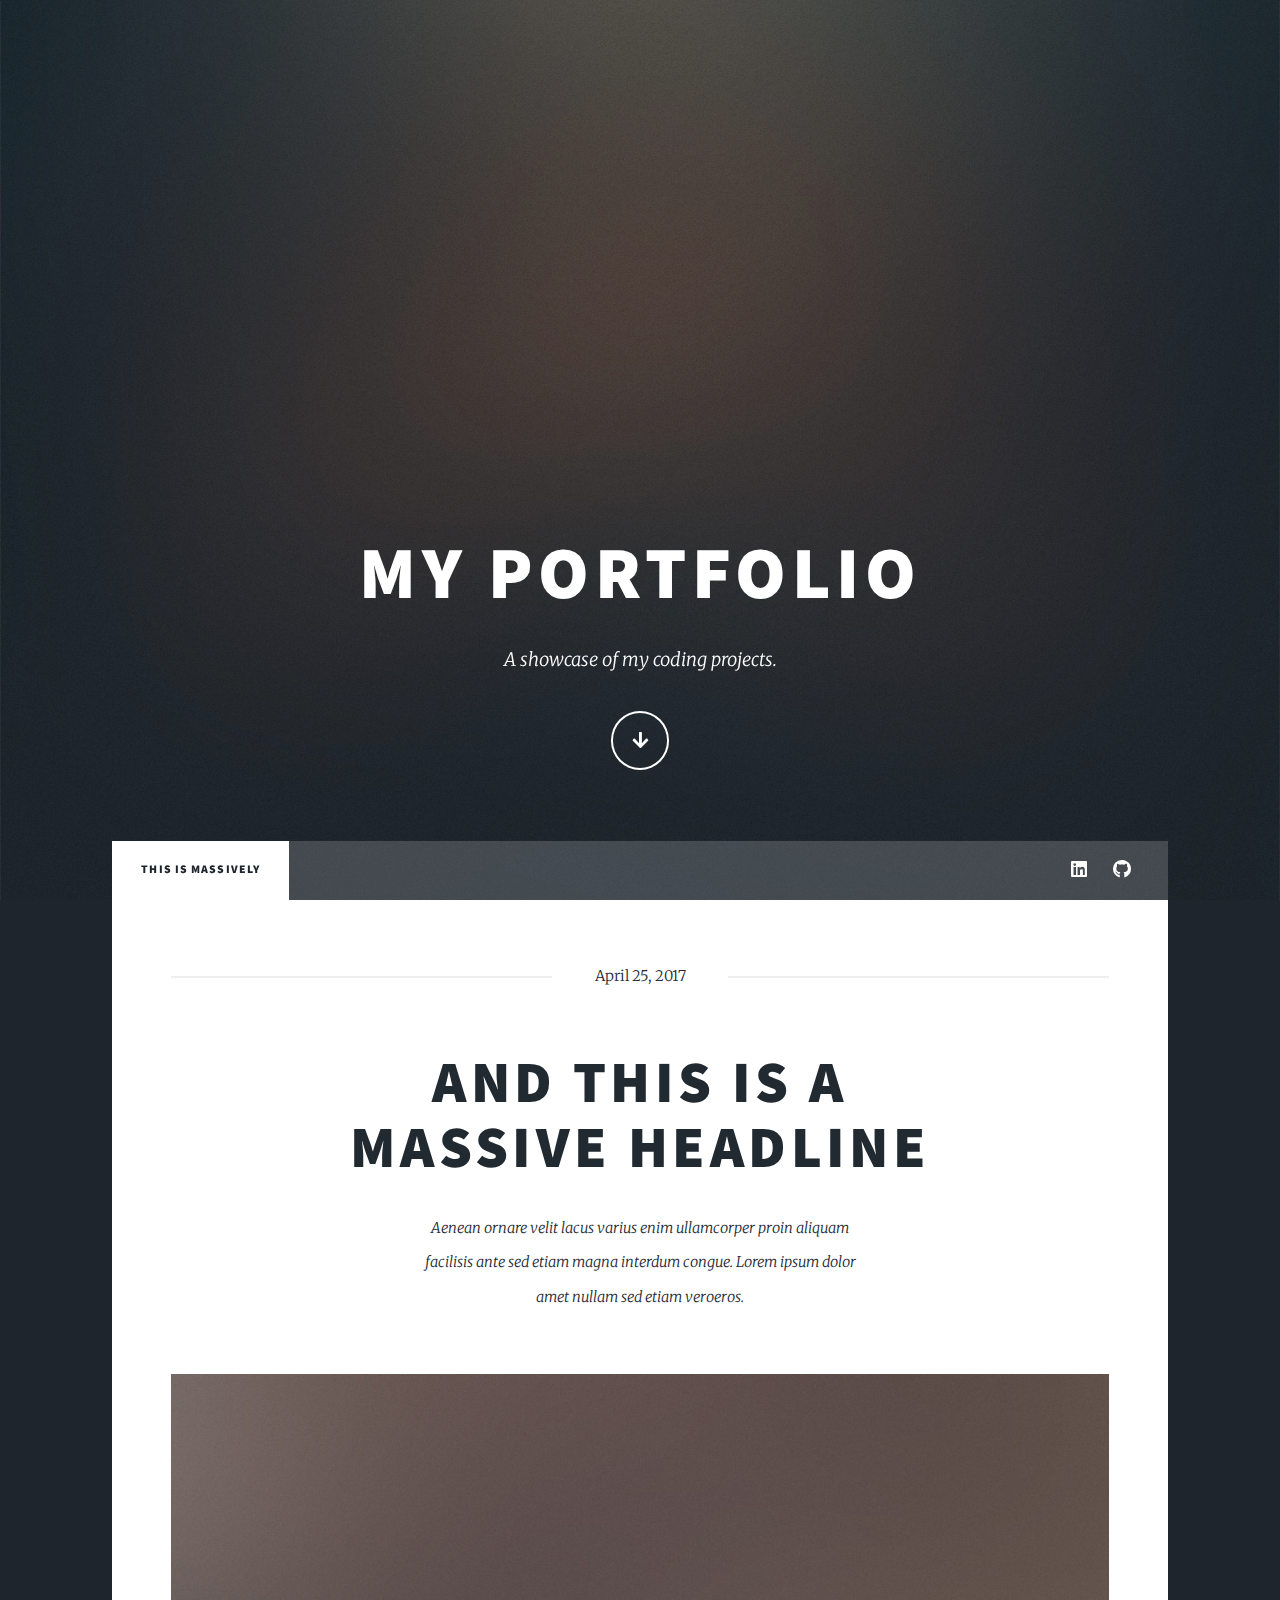
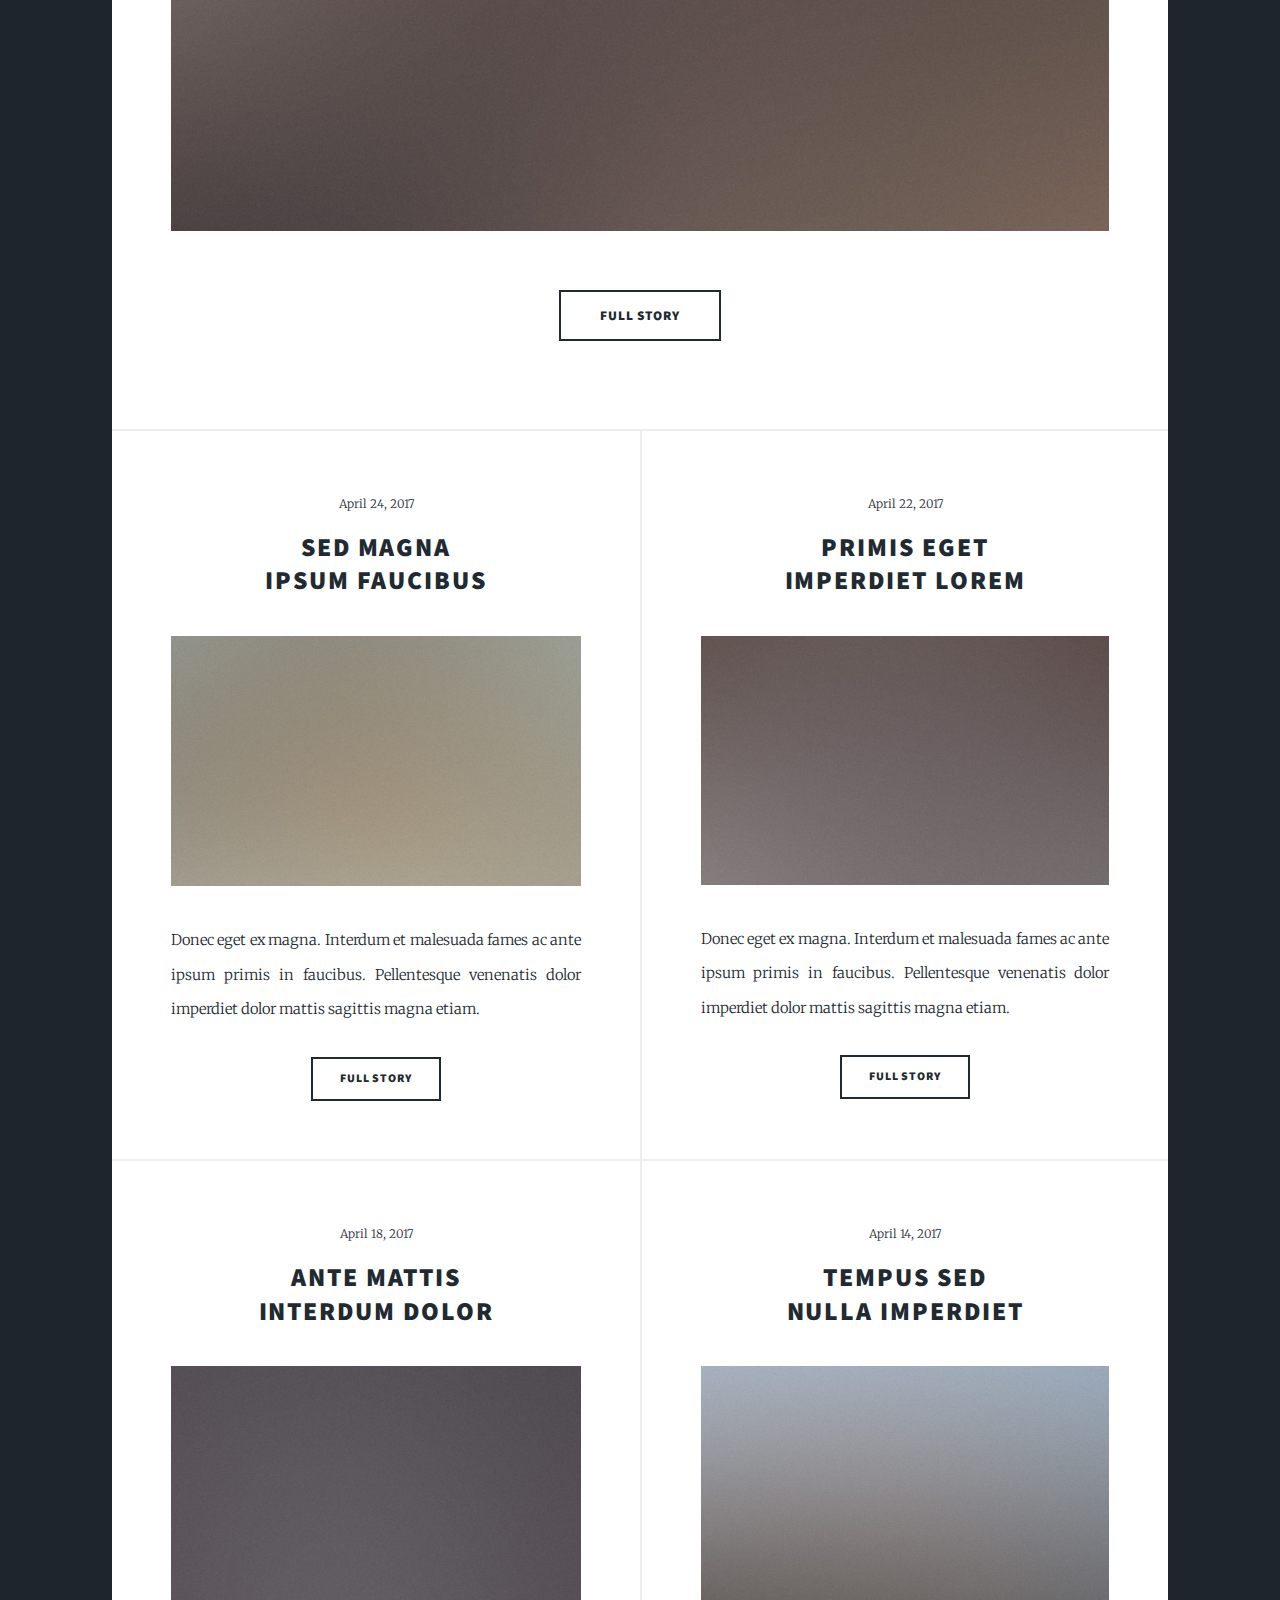
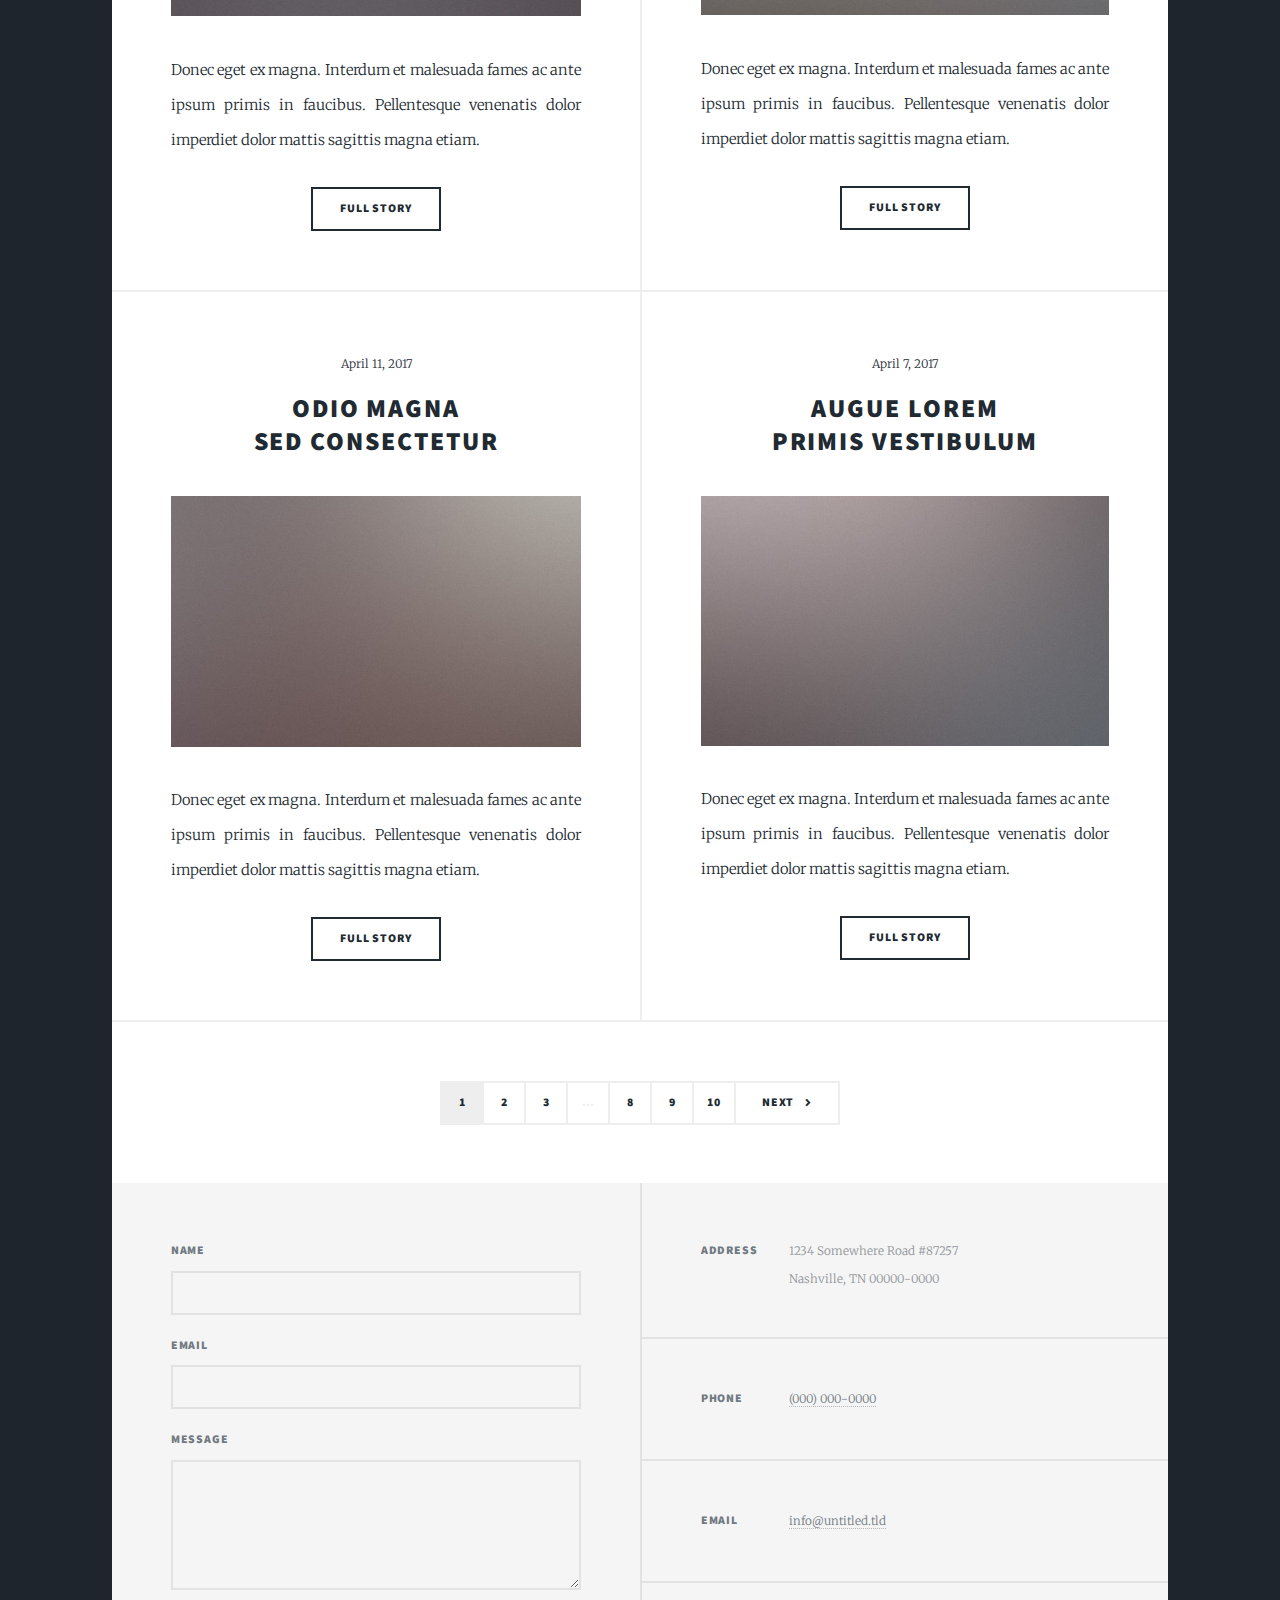
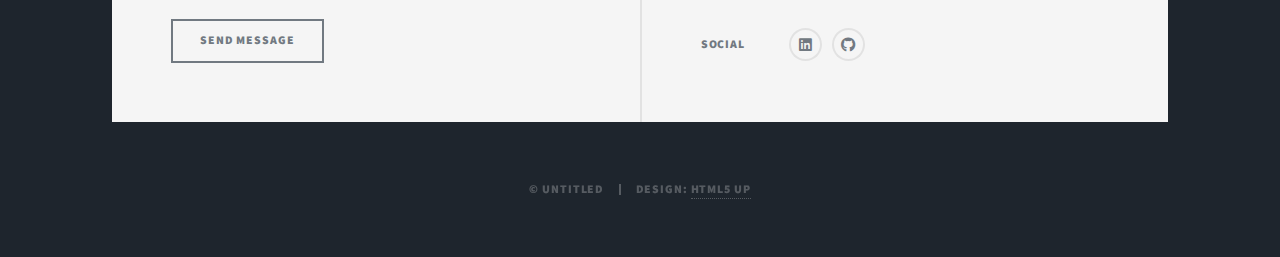
==== index.html @ 61db7cb5 "customizing the HTML to what I need it to be." ====
<!DOCTYPE HTML>
<!--
	Massively by HTML5 UP
	html5up.net | @ajlkn
	Free for personal and commercial use under the CCA 3.0 license (html5up.net/license)
-->
<html>
	<head>
		<title>Eiko Ujifusa's Coding Portfolio</title>
		<meta charset="utf-8" />
		<meta name="viewport" content="width=device-width, initial-scale=1, user-scalable=no" />
		<link rel="stylesheet" href="assets/css/main.css" />
		<noscript><link rel="stylesheet" href="assets/css/noscript.css" /></noscript>
	</head>
	<body class="is-preload">

		<!-- Wrapper -->
			<div id="wrapper" class="fade-in">

				<!-- Intro -->
					<div id="intro">
						<h1>My Portfolio</h1>
						<p>A showcase of my coding projects. <a href="https://html5up.net/license"></a></p>
						<ul class="actions">
							<li><a href="#header" class="button icon solid solo fa-arrow-down scrolly">Continue</a></li>
						</ul>
					</div>

				<!-- Header -->
					<header id="header">
						<a href="index.html" class="logo">Massively</a>
					</header>

				<!-- Nav -->
					<nav id="nav">
						<ul class="links">
							<li class="active"><a href="index.html">This is Massively</a></li>
						</ul>
						<ul class="icons">
							<li><a href="https://www.linkedin.com/in/eiko-ujifusa-3a0b86220/" class="icon brands fa-linkedin"><span class="label">LinkedIn</span></a></li>
							<li><a href="https://github.com/eikouji" class="icon brands fa-github"><span class="label">GitHub</span></a></li>
						</ul>
					</nav>

				<!-- Main -->
					<div id="main">

						<!-- Featured Post -->
							<article class="post featured">
								<header class="major">
									<span class="date">April 25, 2017</span>
									<h2><a href="#">And this is a<br />
									massive headline</a></h2>
									<p>Aenean ornare velit lacus varius enim ullamcorper proin aliquam<br />
									facilisis ante sed etiam magna interdum congue. Lorem ipsum dolor<br />
									amet nullam sed etiam veroeros.</p>
								</header>
								<a href="#" class="image main"><img src="images/pic01.jpg" alt="" /></a>
								<ul class="actions special">
									<li><a href="#" class="button large">Full Story</a></li>
								</ul>
							</article>

						<!-- Posts -->
							<section class="posts">
								<article>
									<header>
										<span class="date">April 24, 2017</span>
										<h2><a href="#">Sed magna<br />
										ipsum faucibus</a></h2>
									</header>
									<a href="#" class="image fit"><img src="images/pic02.jpg" alt="" /></a>
									<p>Donec eget ex magna. Interdum et malesuada fames ac ante ipsum primis in faucibus. Pellentesque venenatis dolor imperdiet dolor mattis sagittis magna etiam.</p>
									<ul class="actions special">
										<li><a href="#" class="button">Full Story</a></li>
									</ul>
								</article>
								<article>
									<header>
										<span class="date">April 22, 2017</span>
										<h2><a href="#">Primis eget<br />
										imperdiet lorem</a></h2>
									</header>
									<a href="#" class="image fit"><img src="images/pic03.jpg" alt="" /></a>
									<p>Donec eget ex magna. Interdum et malesuada fames ac ante ipsum primis in faucibus. Pellentesque venenatis dolor imperdiet dolor mattis sagittis magna etiam.</p>
									<ul class="actions special">
										<li><a href="#" class="button">Full Story</a></li>
									</ul>
								</article>
								<article>
									<header>
										<span class="date">April 18, 2017</span>
										<h2><a href="#">Ante mattis<br />
										interdum dolor</a></h2>
									</header>
									<a href="#" class="image fit"><img src="images/pic04.jpg" alt="" /></a>
									<p>Donec eget ex magna. Interdum et malesuada fames ac ante ipsum primis in faucibus. Pellentesque venenatis dolor imperdiet dolor mattis sagittis magna etiam.</p>
									<ul class="actions special">
										<li><a href="#" class="button">Full Story</a></li>
									</ul>
								</article>
								<article>
									<header>
										<span class="date">April 14, 2017</span>
										<h2><a href="#">Tempus sed<br />
										nulla imperdiet</a></h2>
									</header>
									<a href="#" class="image fit"><img src="images/pic05.jpg" alt="" /></a>
									<p>Donec eget ex magna. Interdum et malesuada fames ac ante ipsum primis in faucibus. Pellentesque venenatis dolor imperdiet dolor mattis sagittis magna etiam.</p>
									<ul class="actions special">
										<li><a href="#" class="button">Full Story</a></li>
									</ul>
								</article>
								<article>
									<header>
										<span class="date">April 11, 2017</span>
										<h2><a href="#">Odio magna<br />
										sed consectetur</a></h2>
									</header>
									<a href="#" class="image fit"><img src="images/pic06.jpg" alt="" /></a>
									<p>Donec eget ex magna. Interdum et malesuada fames ac ante ipsum primis in faucibus. Pellentesque venenatis dolor imperdiet dolor mattis sagittis magna etiam.</p>
									<ul class="actions special">
										<li><a href="#" class="button">Full Story</a></li>
									</ul>
								</article>
								<article>
									<header>
										<span class="date">April 7, 2017</span>
										<h2><a href="#">Augue lorem<br />
										primis vestibulum</a></h2>
									</header>
									<a href="#" class="image fit"><img src="images/pic07.jpg" alt="" /></a>
									<p>Donec eget ex magna. Interdum et malesuada fames ac ante ipsum primis in faucibus. Pellentesque venenatis dolor imperdiet dolor mattis sagittis magna etiam.</p>
									<ul class="actions special">
										<li><a href="#" class="button">Full Story</a></li>
									</ul>
								</article>
							</section>

						<!-- Footer -->
							<footer>
								<div class="pagination">
									<!--<a href="#" class="previous">Prev</a>-->
									<a href="#" class="page active">1</a>
									<a href="#" class="page">2</a>
									<a href="#" class="page">3</a>
									<span class="extra">&hellip;</span>
									<a href="#" class="page">8</a>
									<a href="#" class="page">9</a>
									<a href="#" class="page">10</a>
									<a href="#" class="next">Next</a>
								</div>
							</footer>

					</div>

				<!-- Footer -->
					<footer id="footer">
						<section>
							<form method="post" action="#">
								<div class="fields">
									<div class="field">
										<label for="name">Name</label>
										<input type="text" name="name" id="name" />
									</div>
									<div class="field">
										<label for="email">Email</label>
										<input type="text" name="email" id="email" />
									</div>
									<div class="field">
										<label for="message">Message</label>
										<textarea name="message" id="message" rows="3"></textarea>
									</div>
								</div>
								<ul class="actions">
									<li><input type="submit" value="Send Message" /></li>
								</ul>
							</form>
						</section>
						<section class="split contact">
							<section class="alt">
								<h3>Address</h3>
								<p>1234 Somewhere Road #87257<br />
								Nashville, TN 00000-0000</p>
							</section>
							<section>
								<h3>Phone</h3>
								<p><a href="#">(000) 000-0000</a></p>
							</section>
							<section>
								<h3>Email</h3>
								<p><a href="#">info@untitled.tld</a></p>
							</section>
							<section>
								<h3>Social</h3>
								<ul class="icons alt">
									<li><a href="https://www.linkedin.com/in/eiko-ujifusa-3a0b86220/" class="icon brands alt fa-linkedin"><span class="label">LinkedIn</span></a></li>
									<li><a href="https://github.com/eikouji" class="icon brands alt fa-github"><span class="label">GitHub</span></a></li>
								</ul>
							</section>
						</section>
					</footer>

				<!-- Copyright -->
					<div id="copyright">
						<ul><li>&copy; Untitled</li><li>Design: <a href="https://html5up.net">HTML5 UP</a></li></ul>
					</div>

			</div>

		<!-- Scripts -->
			<script src="./assets/js/jquery.min.js"></script>
			<script src="./assets/js/jquery.scrollex.min.js"></script>
			<script src="./assets/js/jquery.scrolly.min.js"></script>
			<script src="./assets/js/browser.min.js"></script>
			<script src="./assets/js/breakpoints.min.js"></script>
			<script src="./assets/js/util.js"></script>
			<script src="./assets/js/main.js"></script>

	</body>
</html>
---- assets/css/main.css ----
@import url(fontawesome-all.min.css);
@import url("https://fonts.googleapis.com/css?family=Merriweather:300,700,300italic,700italic|Source+Sans+Pro:900");

/*
	Massively by HTML5 UP
	html5up.net | @ajlkn
	Free for personal and commercial use under the CCA 3.0 license (html5up.net/license)
*/

html, body, div, span, applet, object,
iframe, h1, h2, h3, h4, h5, h6, p, blockquote,
pre, a, abbr, acronym, address, big, cite,
code, del, dfn, em, img, ins, kbd, q, s, samp,
small, strike, strong, sub, sup, tt, var, b,
u, i, center, dl, dt, dd, ol, ul, li, fieldset,
form, label, legend, table, caption, tbody,
tfoot, thead, tr, th, td, article, aside,
canvas, details, embed, figure, figcaption,
footer, header, hgroup, menu, nav, output, ruby,
section, summary, time, mark, audio, video {
	margin: 0;
	padding: 0;
	border: 0;
	font-size: 100%;
	font: inherit;
	vertical-align: baseline;}

article, aside, details, figcaption, figure,
footer, header, hgroup, menu, nav, section {
	display: block;}

body {
	line-height: 1;
}

ol, ul {
	list-style: none;
}

blockquote, q {
	quotes: none;
}

	blockquote:before, blockquote:after, q:before, q:after {
		content: '';
		content: none;
	}

table {
	border-collapse: collapse;
	border-spacing: 0;
}

body {
	-webkit-text-size-adjust: none;
}

mark {
	background-color: transparent;
	color: inherit;
}

input::-moz-focus-inner {
	border: 0;
	padding: 0;
}

input, select, textarea {
	-moz-appearance: none;
	-webkit-appearance: none;
	-ms-appearance: none;
	appearance: none;
}

/* Basic */

	@-ms-viewport {
		width: device-width;
	}

	body {
		-ms-overflow-style: scrollbar;
	}

	@media screen and (max-width: 480px) {

		html, body {
			min-width: 320px;
		}

	}

	html {
		box-sizing: border-box;
	}

	*, *:before, *:after {
		box-sizing: inherit;
	}

	body {
		background-color: #1e252d;
	}

		body.is-preload *, body.is-preload *:before, body.is-preload *:after {
			-moz-animation: none !important;
			-webkit-animation: none !important;
			-ms-animation: none !important;
			animation: none !important;
			-moz-transition: none !important;
			-webkit-transition: none !important;
			-ms-transition: none !important;
			transition: none !important;
		}

/* Type */

	html {
		font-size: 16pt;
	}

		@media screen and (max-width: 1680px) {

			html {
				font-size: 12pt;
			}

		}

		@media screen and (max-width: 1280px) {

			html {
				font-size: 11pt;
			}

		}

		@media screen and (max-width: 360px) {

			html {
				font-size: 10pt;
			}

		}

	body {
		color: #212931;
	}

	body, input, select, textarea {
		font-family: "Merriweather", Georgia, serif;
		font-weight: 300;
		font-size: 1rem;
		line-height: 2.375;
	}

	a {
		-moz-transition: color 0.2s ease-in-out, background-color 0.2s ease-in-out, border-color 0.2s ease-in-out, box-shadow 0.2s ease-in-out;
		-webkit-transition: color 0.2s ease-in-out, background-color 0.2s ease-in-out, border-color 0.2s ease-in-out, box-shadow 0.2s ease-in-out;
		-ms-transition: color 0.2s ease-in-out, background-color 0.2s ease-in-out, border-color 0.2s ease-in-out, box-shadow 0.2s ease-in-out;
		transition: color 0.2s ease-in-out, background-color 0.2s ease-in-out, border-color 0.2s ease-in-out, box-shadow 0.2s ease-in-out;
		border-bottom: dotted 1px;
		text-decoration: none;
	}

		a:hover {
			border-bottom-color: transparent;
		}

	strong, b {
		font-weight: 600;
	}

	em, i {
		font-style: italic;
	}

	p {
		text-align: justify;
		margin: 0 0 2rem 0;
	}

	h1, h2, h3, h4, h5, h6 {
		font-family: "Source Sans Pro", Helvetica, sans-serif;
		font-weight: 900;
		line-height: 1.5;
		letter-spacing: 0.075em;
		text-transform: uppercase;
		margin: 0 0 1rem 0;
	}

		h1 a, h2 a, h3 a, h4 a, h5 a, h6 a {
			border-bottom: 0;
			color: inherit;
			text-decoration: none;
		}

	h1 {
		font-size: 4rem;
		line-height: 1.1;
		margin: 0 0 2rem 0;
	}

	h2 {
		font-size: 1.75rem;
		line-height: 1.3;
		margin: 0 0 1.5rem 0;
	}

	h3 {
		font-size: 1.25rem;
		margin: 0 0 1.5rem 0;
	}

	h4 {
		font-size: 1rem;
	}

	h5 {
		font-size: 0.9rem;
	}

	h6 {
		font-size: 0.8rem;
	}

	sub {
		font-size: 0.8rem;
		position: relative;
		top: 0.5rem;
	}

	sup {
		font-size: 0.8rem;
		position: relative;
		top: -0.5rem;
	}

	blockquote {
		border-left: solid 4px;
		font-style: italic;
		margin: 0 0 2rem 0;
		padding: 0.5rem 0 0.5rem 2rem;
	}

	code {
		border: solid 2px;
		font-family: "Courier New", monospace;
		font-size: 0.9rem;
		margin: 0 0.25rem;
		padding: 0.25rem 0.65rem;
	}

	pre {
		-webkit-overflow-scrolling: touch;
		font-family: "Courier New", monospace;
		font-size: 0.9rem;
		margin: 0 0 2rem 0;
	}

		pre code {
			display: block;
			line-height: 1.75;
			padding: 1rem 1.5rem;
			overflow-x: auto;
		}

	hr {
		border: 0;
		border-bottom: solid 2px;
		margin: 3rem 0;
	}

		hr.major {
			margin: 5rem 0;
		}

	.align-left {
		text-align: left;
	}

	.align-center {
		text-align: center;
	}

	.align-right {
		text-align: right;
	}

	input, select, textarea {
		color: #212931;
	}

	a {
		color: #212931;
		border-bottom-color: rgba(33, 41, 49, 0.5);
	}

		a:hover {
			border-bottom-color: transparent;
			color: #18bfef !important;
		}

	strong, b {
		color: #212931;
	}

	h1, h2, h3, h4, h5, h6 {
		color: #212931;
	}

	blockquote {
		border-left-color: #eeeeee;
	}

	code {
		background: rgba(220, 220, 220, 0.25);
		border-color: #eeeeee;
	}

	hr {
		border-bottom-color: #eeeeee;
	}

/* Row */

	.row {
		display: flex;
		flex-wrap: wrap;
		box-sizing: border-box;
		align-items: stretch;
	}

		.row > * {
			box-sizing: border-box;
		}

		.row.gtr-uniform > * > :last-child {
			margin-bottom: 0;
		}

		.row.aln-left {
			justify-content: flex-start;
		}

		.row.aln-center {
			justify-content: center;
		}

		.row.aln-right {
			justify-content: flex-end;
		}

		.row.aln-top {
			align-items: flex-start;
		}

		.row.aln-middle {
			align-items: center;
		}

		.row.aln-bottom {
			align-items: flex-end;
		}

		.row > .imp {
			order: -1;
		}

		.row > .col-1 {
			width: 8.33333%;
		}

		.row > .off-1 {
			margin-left: 8.33333%;
		}

		.row > .col-2 {
			width: 16.66667%;
		}

		.row > .off-2 {
			margin-left: 16.66667%;
		}

		.row > .col-3 {
			width: 25%;
		}

		.row > .off-3 {
			margin-left: 25%;
		}

		.row > .col-4 {
			width: 33.33333%;
		}

		.row > .off-4 {
			margin-left: 33.33333%;
		}

		.row > .col-5 {
			width: 41.66667%;
		}

		.row > .off-5 {
			margin-left: 41.66667%;
		}

		.row > .col-6 {
			width: 50%;
		}

		.row > .off-6 {
			margin-left: 50%;
		}

		.row > .col-7 {
			width: 58.33333%;
		}

		.row > .off-7 {
			margin-left: 58.33333%;
		}

		.row > .col-8 {
			width: 66.66667%;
		}

		.row > .off-8 {
			margin-left: 66.66667%;
		}

		.row > .col-9 {
			width: 75%;
		}

		.row > .off-9 {
			margin-left: 75%;
		}

		.row > .col-10 {
			width: 83.33333%;
		}

		.row > .off-10 {
			margin-left: 83.33333%;
		}

		.row > .col-11 {
			width: 91.66667%;
		}

		.row > .off-11 {
			margin-left: 91.66667%;
		}

		.row > .col-12 {
			width: 100%;
		}

		.row > .off-12 {
			margin-left: 100%;
		}

		.row.gtr-0 {
			margin-top: 0;
			margin-left: 0rem;
		}

			.row.gtr-0 > * {
				padding: 0 0 0 0rem;
			}

			.row.gtr-0.gtr-uniform {
				margin-top: 0rem;
			}

				.row.gtr-0.gtr-uniform > * {
					padding-top: 0rem;
				}

		.row.gtr-25 {
			margin-top: 0;
			margin-left: -0.375rem;
		}

			.row.gtr-25 > * {
				padding: 0 0 0 0.375rem;
			}

			.row.gtr-25.gtr-uniform {
				margin-top: -0.375rem;
			}

				.row.gtr-25.gtr-uniform > * {
					padding-top: 0.375rem;
				}

		.row.gtr-50 {
			margin-top: 0;
			margin-left: -0.75rem;
		}

			.row.gtr-50 > * {
				padding: 0 0 0 0.75rem;
			}

			.row.gtr-50.gtr-uniform {
				margin-top: -0.75rem;
			}

				.row.gtr-50.gtr-uniform > * {
					padding-top: 0.75rem;
				}

		.row {
			margin-top: 0;
			margin-left: -1.5rem;
		}

			.row > * {
				padding: 0 0 0 1.5rem;
			}

			.row.gtr-uniform {
				margin-top: -1.5rem;
			}

				.row.gtr-uniform > * {
					padding-top: 1.5rem;
				}

		.row.gtr-150 {
			margin-top: 0;
			margin-left: -2.25rem;
		}

			.row.gtr-150 > * {
				padding: 0 0 0 2.25rem;
			}

			.row.gtr-150.gtr-uniform {
				margin-top: -2.25rem;
			}

				.row.gtr-150.gtr-uniform > * {
					padding-top: 2.25rem;
				}

		.row.gtr-200 {
			margin-top: 0;
			margin-left: -3rem;
		}

			.row.gtr-200 > * {
				padding: 0 0 0 3rem;
			}

			.row.gtr-200.gtr-uniform {
				margin-top: -3rem;
			}

				.row.gtr-200.gtr-uniform > * {
					padding-top: 3rem;
				}

		@media screen and (max-width: 1680px) {

			.row {
				display: flex;
				flex-wrap: wrap;
				box-sizing: border-box;
				align-items: stretch;
			}

				.row > * {
					box-sizing: border-box;
				}

				.row.gtr-uniform > * > :last-child {
					margin-bottom: 0;
				}

				.row.aln-left {
					justify-content: flex-start;
				}

				.row.aln-center {
					justify-content: center;
				}

				.row.aln-right {
					justify-content: flex-end;
				}

				.row.aln-top {
					align-items: flex-start;
				}

				.row.aln-middle {
					align-items: center;
				}

				.row.aln-bottom {
					align-items: flex-end;
				}

				.row > .imp-xlarge {
					order: -1;
				}

				.row > .col-1-xlarge {
					width: 8.33333%;
				}

				.row > .off-1-xlarge {
					margin-left: 8.33333%;
				}

				.row > .col-2-xlarge {
					width: 16.66667%;
				}

				.row > .off-2-xlarge {
					margin-left: 16.66667%;
				}

				.row > .col-3-xlarge {
					width: 25%;
				}

				.row > .off-3-xlarge {
					margin-left: 25%;
				}

				.row > .col-4-xlarge {
					width: 33.33333%;
				}

				.row > .off-4-xlarge {
					margin-left: 33.33333%;
				}

				.row > .col-5-xlarge {
					width: 41.66667%;
				}

				.row > .off-5-xlarge {
					margin-left: 41.66667%;
				}

				.row > .col-6-xlarge {
					width: 50%;
				}

				.row > .off-6-xlarge {
					margin-left: 50%;
				}

				.row > .col-7-xlarge {
					width: 58.33333%;
				}

				.row > .off-7-xlarge {
					margin-left: 58.33333%;
				}

				.row > .col-8-xlarge {
					width: 66.66667%;
				}

				.row > .off-8-xlarge {
					margin-left: 66.66667%;
				}

				.row > .col-9-xlarge {
					width: 75%;
				}

				.row > .off-9-xlarge {
					margin-left: 75%;
				}

				.row > .col-10-xlarge {
					width: 83.33333%;
				}

				.row > .off-10-xlarge {
					margin-left: 83.33333%;
				}

				.row > .col-11-xlarge {
					width: 91.66667%;
				}

				.row > .off-11-xlarge {
					margin-left: 91.66667%;
				}

				.row > .col-12-xlarge {
					width: 100%;
				}

				.row > .off-12-xlarge {
					margin-left: 100%;
				}

				.row.gtr-0 {
					margin-top: 0;
					margin-left: 0rem;
				}

					.row.gtr-0 > * {
						padding: 0 0 0 0rem;
					}

					.row.gtr-0.gtr-uniform {
						margin-top: 0rem;
					}

						.row.gtr-0.gtr-uniform > * {
							padding-top: 0rem;
						}

				.row.gtr-25 {
					margin-top: 0;
					margin-left: -0.375rem;
				}

					.row.gtr-25 > * {
						padding: 0 0 0 0.375rem;
					}

					.row.gtr-25.gtr-uniform {
						margin-top: -0.375rem;
					}

						.row.gtr-25.gtr-uniform > * {
							padding-top: 0.375rem;
						}

				.row.gtr-50 {
					margin-top: 0;
					margin-left: -0.75rem;
				}

					.row.gtr-50 > * {
						padding: 0 0 0 0.75rem;
					}

					.row.gtr-50.gtr-uniform {
						margin-top: -0.75rem;
					}

						.row.gtr-50.gtr-uniform > * {
							padding-top: 0.75rem;
						}

				.row {
					margin-top: 0;
					margin-left: -1.5rem;
				}

					.row > * {
						padding: 0 0 0 1.5rem;
					}

					.row.gtr-uniform {
						margin-top: -1.5rem;
					}

						.row.gtr-uniform > * {
							padding-top: 1.5rem;
						}

				.row.gtr-150 {
					margin-top: 0;
					margin-left: -2.25rem;
				}

					.row.gtr-150 > * {
						padding: 0 0 0 2.25rem;
					}

					.row.gtr-150.gtr-uniform {
						margin-top: -2.25rem;
					}

						.row.gtr-150.gtr-uniform > * {
							padding-top: 2.25rem;
						}

				.row.gtr-200 {
					margin-top: 0;
					margin-left: -3rem;
				}

					.row.gtr-200 > * {
						padding: 0 0 0 3rem;
					}

					.row.gtr-200.gtr-uniform {
						margin-top: -3rem;
					}

						.row.gtr-200.gtr-uniform > * {
							padding-top: 3rem;
						}

		}

		@media screen and (max-width: 1280px) {

			.row {
				display: flex;
				flex-wrap: wrap;
				box-sizing: border-box;
				align-items: stretch;
			}

				.row > * {
					box-sizing: border-box;
				}

				.row.gtr-uniform > * > :last-child {
					margin-bottom: 0;
				}

				.row.aln-left {
					justify-content: flex-start;
				}

				.row.aln-center {
					justify-content: center;
				}

				.row.aln-right {
					justify-content: flex-end;
				}

				.row.aln-top {
					align-items: flex-start;
				}

				.row.aln-middle {
					align-items: center;
				}

				.row.aln-bottom {
					align-items: flex-end;
				}

				.row > .imp-large {
					order: -1;
				}

				.row > .col-1-large {
					width: 8.33333%;
				}

				.row > .off-1-large {
					margin-left: 8.33333%;
				}

				.row > .col-2-large {
					width: 16.66667%;
				}

				.row > .off-2-large {
					margin-left: 16.66667%;
				}

				.row > .col-3-large {
					width: 25%;
				}

				.row > .off-3-large {
					margin-left: 25%;
				}

				.row > .col-4-large {
					width: 33.33333%;
				}

				.row > .off-4-large {
					margin-left: 33.33333%;
				}

				.row > .col-5-large {
					width: 41.66667%;
				}

				.row > .off-5-large {
					margin-left: 41.66667%;
				}

				.row > .col-6-large {
					width: 50%;
				}

				.row > .off-6-large {
					margin-left: 50%;
				}

				.row > .col-7-large {
					width: 58.33333%;
				}

				.row > .off-7-large {
					margin-left: 58.33333%;
				}

				.row > .col-8-large {
					width: 66.66667%;
				}

				.row > .off-8-large {
					margin-left: 66.66667%;
				}

				.row > .col-9-large {
					width: 75%;
				}

				.row > .off-9-large {
					margin-left: 75%;
				}

				.row > .col-10-large {
					width: 83.33333%;
				}

				.row > .off-10-large {
					margin-left: 83.33333%;
				}

				.row > .col-11-large {
					width: 91.66667%;
				}

				.row > .off-11-large {
					margin-left: 91.66667%;
				}

				.row > .col-12-large {
					width: 100%;
				}

				.row > .off-12-large {
					margin-left: 100%;
				}

				.row.gtr-0 {
					margin-top: 0;
					margin-left: 0rem;
				}

					.row.gtr-0 > * {
						padding: 0 0 0 0rem;
					}

					.row.gtr-0.gtr-uniform {
						margin-top: 0rem;
					}

						.row.gtr-0.gtr-uniform > * {
							padding-top: 0rem;
						}

				.row.gtr-25 {
					margin-top: 0;
					margin-left: -0.375rem;
				}

					.row.gtr-25 > * {
						padding: 0 0 0 0.375rem;
					}

					.row.gtr-25.gtr-uniform {
						margin-top: -0.375rem;
					}

						.row.gtr-25.gtr-uniform > * {
							padding-top: 0.375rem;
						}

				.row.gtr-50 {
					margin-top: 0;
					margin-left: -0.75rem;
				}

					.row.gtr-50 > * {
						padding: 0 0 0 0.75rem;
					}

					.row.gtr-50.gtr-uniform {
						margin-top: -0.75rem;
					}

						.row.gtr-50.gtr-uniform > * {
							padding-top: 0.75rem;
						}

				.row {
					margin-top: 0;
					margin-left: -1.5rem;
				}

					.row > * {
						padding: 0 0 0 1.5rem;
					}

					.row.gtr-uniform {
						margin-top: -1.5rem;
					}

						.row.gtr-uniform > * {
							padding-top: 1.5rem;
						}

				.row.gtr-150 {
					margin-top: 0;
					margin-left: -2.25rem;
				}

					.row.gtr-150 > * {
						padding: 0 0 0 2.25rem;
					}

					.row.gtr-150.gtr-uniform {
						margin-top: -2.25rem;
					}

						.row.gtr-150.gtr-uniform > * {
							padding-top: 2.25rem;
						}

				.row.gtr-200 {
					margin-top: 0;
					margin-left: -3rem;
				}

					.row.gtr-200 > * {
						padding: 0 0 0 3rem;
					}

					.row.gtr-200.gtr-uniform {
						margin-top: -3rem;
					}

						.row.gtr-200.gtr-uniform > * {
							padding-top: 3rem;
						}

		}

		@media screen and (max-width: 980px) {

			.row {
				display: flex;
				flex-wrap: wrap;
				box-sizing: border-box;
				align-items: stretch;
			}

				.row > * {
					box-sizing: border-box;
				}

				.row.gtr-uniform > * > :last-child {
					margin-bottom: 0;
				}

				.row.aln-left {
					justify-content: flex-start;
				}

				.row.aln-center {
					justify-content: center;
				}

				.row.aln-right {
					justify-content: flex-end;
				}

				.row.aln-top {
					align-items: flex-start;
				}

				.row.aln-middle {
					align-items: center;
				}

				.row.aln-bottom {
					align-items: flex-end;
				}

				.row > .imp-medium {
					order: -1;
				}

				.row > .col-1-medium {
					width: 8.33333%;
				}

				.row > .off-1-medium {
					margin-left: 8.33333%;
				}

				.row > .col-2-medium {
					width: 16.66667%;
				}

				.row > .off-2-medium {
					margin-left: 16.66667%;
				}

				.row > .col-3-medium {
					width: 25%;
				}

				.row > .off-3-medium {
					margin-left: 25%;
				}

				.row > .col-4-medium {
					width: 33.33333%;
				}

				.row > .off-4-medium {
					margin-left: 33.33333%;
				}

				.row > .col-5-medium {
					width: 41.66667%;
				}

				.row > .off-5-medium {
					margin-left: 41.66667%;
				}

				.row > .col-6-medium {
					width: 50%;
				}

				.row > .off-6-medium {
					margin-left: 50%;
				}

				.row > .col-7-medium {
					width: 58.33333%;
				}

				.row > .off-7-medium {
					margin-left: 58.33333%;
				}

				.row > .col-8-medium {
					width: 66.66667%;
				}

				.row > .off-8-medium {
					margin-left: 66.66667%;
				}

				.row > .col-9-medium {
					width: 75%;
				}

				.row > .off-9-medium {
					margin-left: 75%;
				}

				.row > .col-10-medium {
					width: 83.33333%;
				}

				.row > .off-10-medium {
					margin-left: 83.33333%;
				}

				.row > .col-11-medium {
					width: 91.66667%;
				}

				.row > .off-11-medium {
					margin-left: 91.66667%;
				}

				.row > .col-12-medium {
					width: 100%;
				}

				.row > .off-12-medium {
					margin-left: 100%;
				}

				.row.gtr-0 {
					margin-top: 0;
					margin-left: 0rem;
				}

					.row.gtr-0 > * {
						padding: 0 0 0 0rem;
					}

					.row.gtr-0.gtr-uniform {
						margin-top: 0rem;
					}

						.row.gtr-0.gtr-uniform > * {
							padding-top: 0rem;
						}

				.row.gtr-25 {
					margin-top: 0;
					margin-left: -0.375rem;
				}

					.row.gtr-25 > * {
						padding: 0 0 0 0.375rem;
					}

					.row.gtr-25.gtr-uniform {
						margin-top: -0.375rem;
					}

						.row.gtr-25.gtr-uniform > * {
							padding-top: 0.375rem;
						}

				.row.gtr-50 {
					margin-top: 0;
					margin-left: -0.75rem;
				}

					.row.gtr-50 > * {
						padding: 0 0 0 0.75rem;
					}

					.row.gtr-50.gtr-uniform {
						margin-top: -0.75rem;
					}

						.row.gtr-50.gtr-uniform > * {
							padding-top: 0.75rem;
						}

				.row {
					margin-top: 0;
					margin-left: -1.5rem;
				}

					.row > * {
						padding: 0 0 0 1.5rem;
					}

					.row.gtr-uniform {
						margin-top: -1.5rem;
					}

						.row.gtr-uniform > * {
							padding-top: 1.5rem;
						}

				.row.gtr-150 {
					margin-top: 0;
					margin-left: -2.25rem;
				}

					.row.gtr-150 > * {
						padding: 0 0 0 2.25rem;
					}

					.row.gtr-150.gtr-uniform {
						margin-top: -2.25rem;
					}

						.row.gtr-150.gtr-uniform > * {
							padding-top: 2.25rem;
						}

				.row.gtr-200 {
					margin-top: 0;
					margin-left: -3rem;
				}

					.row.gtr-200 > * {
						padding: 0 0 0 3rem;
					}

					.row.gtr-200.gtr-uniform {
						margin-top: -3rem;
					}

						.row.gtr-200.gtr-uniform > * {
							padding-top: 3rem;
						}

		}

		@media screen and (max-width: 736px) {

			.row {
				display: flex;
				flex-wrap: wrap;
				box-sizing: border-box;
				align-items: stretch;
			}

				.row > * {
					box-sizing: border-box;
				}

				.row.gtr-uniform > * > :last-child {
					margin-bottom: 0;
				}

				.row.aln-left {
					justify-content: flex-start;
				}

				.row.aln-center {
					justify-content: center;
				}

				.row.aln-right {
					justify-content: flex-end;
				}

				.row.aln-top {
					align-items: flex-start;
				}

				.row.aln-middle {
					align-items: center;
				}

				.row.aln-bottom {
					align-items: flex-end;
				}

				.row > .imp-small {
					order: -1;
				}

				.row > .col-1-small {
					width: 8.33333%;
				}

				.row > .off-1-small {
					margin-left: 8.33333%;
				}

				.row > .col-2-small {
					width: 16.66667%;
				}

				.row > .off-2-small {
					margin-left: 16.66667%;
				}

				.row > .col-3-small {
					width: 25%;
				}

				.row > .off-3-small {
					margin-left: 25%;
				}

				.row > .col-4-small {
					width: 33.33333%;
				}

				.row > .off-4-small {
					margin-left: 33.33333%;
				}

				.row > .col-5-small {
					width: 41.66667%;
				}

				.row > .off-5-small {
					margin-left: 41.66667%;
				}

				.row > .col-6-small {
					width: 50%;
				}

				.row > .off-6-small {
					margin-left: 50%;
				}

				.row > .col-7-small {
					width: 58.33333%;
				}

				.row > .off-7-small {
					margin-left: 58.33333%;
				}

				.row > .col-8-small {
					width: 66.66667%;
				}

				.row > .off-8-small {
					margin-left: 66.66667%;
				}

				.row > .col-9-small {
					width: 75%;
				}

				.row > .off-9-small {
					margin-left: 75%;
				}

				.row > .col-10-small {
					width: 83.33333%;
				}

				.row > .off-10-small {
					margin-left: 83.33333%;
				}

				.row > .col-11-small {
					width: 91.66667%;
				}

				.row > .off-11-small {
					margin-left: 91.66667%;
				}

				.row > .col-12-small {
					width: 100%;
				}

				.row > .off-12-small {
					margin-left: 100%;
				}

				.row.gtr-0 {
					margin-top: 0;
					margin-left: 0rem;
				}

					.row.gtr-0 > * {
						padding: 0 0 0 0rem;
					}

					.row.gtr-0.gtr-uniform {
						margin-top: 0rem;
					}

						.row.gtr-0.gtr-uniform > * {
							padding-top: 0rem;
						}

				.row.gtr-25 {
					margin-top: 0;
					margin-left: -0.375rem;
				}

					.row.gtr-25 > * {
						padding: 0 0 0 0.375rem;
					}

					.row.gtr-25.gtr-uniform {
						margin-top: -0.375rem;
					}

						.row.gtr-25.gtr-uniform > * {
							padding-top: 0.375rem;
						}

				.row.gtr-50 {
					margin-top: 0;
					margin-left: -0.75rem;
				}

					.row.gtr-50 > * {
						padding: 0 0 0 0.75rem;
					}

					.row.gtr-50.gtr-uniform {
						margin-top: -0.75rem;
					}

						.row.gtr-50.gtr-uniform > * {
							padding-top: 0.75rem;
						}

				.row {
					margin-top: 0;
					margin-left: -1.5rem;
				}

					.row > * {
						padding: 0 0 0 1.5rem;
					}

					.row.gtr-uniform {
						margin-top: -1.5rem;
					}

						.row.gtr-uniform > * {
							padding-top: 1.5rem;
						}

				.row.gtr-150 {
					margin-top: 0;
					margin-left: -2.25rem;
				}

					.row.gtr-150 > * {
						padding: 0 0 0 2.25rem;
					}

					.row.gtr-150.gtr-uniform {
						margin-top: -2.25rem;
					}

						.row.gtr-150.gtr-uniform > * {
							padding-top: 2.25rem;
						}

				.row.gtr-200 {
					margin-top: 0;
					margin-left: -3rem;
				}

					.row.gtr-200 > * {
						padding: 0 0 0 3rem;
					}

					.row.gtr-200.gtr-uniform {
						margin-top: -3rem;
					}

						.row.gtr-200.gtr-uniform > * {
							padding-top: 3rem;
						}

		}

		@media screen and (max-width: 480px) {

			.row {
				display: flex;
				flex-wrap: wrap;
				box-sizing: border-box;
				align-items: stretch;
			}

				.row > * {
					box-sizing: border-box;
				}

				.row.gtr-uniform > * > :last-child {
					margin-bottom: 0;
				}

				.row.aln-left {
					justify-content: flex-start;
				}

				.row.aln-center {
					justify-content: center;
				}

				.row.aln-right {
					justify-content: flex-end;
				}

				.row.aln-top {
					align-items: flex-start;
				}

				.row.aln-middle {
					align-items: center;
				}

				.row.aln-bottom {
					align-items: flex-end;
				}

				.row > .imp-xsmall {
					order: -1;
				}

				.row > .col-1-xsmall {
					width: 8.33333%;
				}

				.row > .off-1-xsmall {
					margin-left: 8.33333%;
				}

				.row > .col-2-xsmall {
					width: 16.66667%;
				}

				.row > .off-2-xsmall {
					margin-left: 16.66667%;
				}

				.row > .col-3-xsmall {
					width: 25%;
				}

				.row > .off-3-xsmall {
					margin-left: 25%;
				}

				.row > .col-4-xsmall {
					width: 33.33333%;
				}

				.row > .off-4-xsmall {
					margin-left: 33.33333%;
				}

				.row > .col-5-xsmall {
					width: 41.66667%;
				}

				.row > .off-5-xsmall {
					margin-left: 41.66667%;
				}

				.row > .col-6-xsmall {
					width: 50%;
				}

				.row > .off-6-xsmall {
					margin-left: 50%;
				}

				.row > .col-7-xsmall {
					width: 58.33333%;
				}

				.row > .off-7-xsmall {
					margin-left: 58.33333%;
				}

				.row > .col-8-xsmall {
					width: 66.66667%;
				}

				.row > .off-8-xsmall {
					margin-left: 66.66667%;
				}

				.row > .col-9-xsmall {
					width: 75%;
				}

				.row > .off-9-xsmall {
					margin-left: 75%;
				}

				.row > .col-10-xsmall {
					width: 83.33333%;
				}

				.row > .off-10-xsmall {
					margin-left: 83.33333%;
				}

				.row > .col-11-xsmall {
					width: 91.66667%;
				}

				.row > .off-11-xsmall {
					margin-left: 91.66667%;
				}

				.row > .col-12-xsmall {
					width: 100%;
				}

				.row > .off-12-xsmall {
					margin-left: 100%;
				}

				.row.gtr-0 {
					margin-top: 0;
					margin-left: 0rem;
				}

					.row.gtr-0 > * {
						padding: 0 0 0 0rem;
					}

					.row.gtr-0.gtr-uniform {
						margin-top: 0rem;
					}

						.row.gtr-0.gtr-uniform > * {
							padding-top: 0rem;
						}

				.row.gtr-25 {
					margin-top: 0;
					margin-left: -0.375rem;
				}

					.row.gtr-25 > * {
						padding: 0 0 0 0.375rem;
					}

					.row.gtr-25.gtr-uniform {
						margin-top: -0.375rem;
					}

						.row.gtr-25.gtr-uniform > * {
							padding-top: 0.375rem;
						}

				.row.gtr-50 {
					margin-top: 0;
					margin-left: -0.75rem;
				}

					.row.gtr-50 > * {
						padding: 0 0 0 0.75rem;
					}

					.row.gtr-50.gtr-uniform {
						margin-top: -0.75rem;
					}

						.row.gtr-50.gtr-uniform > * {
							padding-top: 0.75rem;
						}

				.row {
					margin-top: 0;
					margin-left: -1.5rem;
				}

					.row > * {
						padding: 0 0 0 1.5rem;
					}

					.row.gtr-uniform {
						margin-top: -1.5rem;
					}

						.row.gtr-uniform > * {
							padding-top: 1.5rem;
						}

				.row.gtr-150 {
					margin-top: 0;
					margin-left: -2.25rem;
				}

					.row.gtr-150 > * {
						padding: 0 0 0 2.25rem;
					}

					.row.gtr-150.gtr-uniform {
						margin-top: -2.25rem;
					}

						.row.gtr-150.gtr-uniform > * {
							padding-top: 2.25rem;
						}

				.row.gtr-200 {
					margin-top: 0;
					margin-left: -3rem;
				}

					.row.gtr-200 > * {
						padding: 0 0 0 3rem;
					}

					.row.gtr-200.gtr-uniform {
						margin-top: -3rem;
					}

						.row.gtr-200.gtr-uniform > * {
							padding-top: 3rem;
						}

		}

		@media screen and (max-width: 360px) {

			.row {
				display: flex;
				flex-wrap: wrap;
				box-sizing: border-box;
				align-items: stretch;
			}

				.row > * {
					box-sizing: border-box;
				}

				.row.gtr-uniform > * > :last-child {
					margin-bottom: 0;
				}

				.row.aln-left {
					justify-content: flex-start;
				}

				.row.aln-center {
					justify-content: center;
				}

				.row.aln-right {
					justify-content: flex-end;
				}

				.row.aln-top {
					align-items: flex-start;
				}

				.row.aln-middle {
					align-items: center;
				}

				.row.aln-bottom {
					align-items: flex-end;
				}

				.row > .imp-xxsmall {
					order: -1;
				}

				.row > .col-1-xxsmall {
					width: 8.33333%;
				}

				.row > .off-1-xxsmall {
					margin-left: 8.33333%;
				}

				.row > .col-2-xxsmall {
					width: 16.66667%;
				}

				.row > .off-2-xxsmall {
					margin-left: 16.66667%;
				}

				.row > .col-3-xxsmall {
					width: 25%;
				}

				.row > .off-3-xxsmall {
					margin-left: 25%;
				}

				.row > .col-4-xxsmall {
					width: 33.33333%;
				}

				.row > .off-4-xxsmall {
					margin-left: 33.33333%;
				}

				.row > .col-5-xxsmall {
					width: 41.66667%;
				}

				.row > .off-5-xxsmall {
					margin-left: 41.66667%;
				}

				.row > .col-6-xxsmall {
					width: 50%;
				}

				.row > .off-6-xxsmall {
					margin-left: 50%;
				}

				.row > .col-7-xxsmall {
					width: 58.33333%;
				}

				.row > .off-7-xxsmall {
					margin-left: 58.33333%;
				}

				.row > .col-8-xxsmall {
					width: 66.66667%;
				}

				.row > .off-8-xxsmall {
					margin-left: 66.66667%;
				}

				.row > .col-9-xxsmall {
					width: 75%;
				}

				.row > .off-9-xxsmall {
					margin-left: 75%;
				}

				.row > .col-10-xxsmall {
					width: 83.33333%;
				}

				.row > .off-10-xxsmall {
					margin-left: 83.33333%;
				}

				.row > .col-11-xxsmall {
					width: 91.66667%;
				}

				.row > .off-11-xxsmall {
					margin-left: 91.66667%;
				}

				.row > .col-12-xxsmall {
					width: 100%;
				}

				.row > .off-12-xxsmall {
					margin-left: 100%;
				}

				.row.gtr-0 {
					margin-top: 0;
					margin-left: 0rem;
				}

					.row.gtr-0 > * {
						padding: 0 0 0 0rem;
					}

					.row.gtr-0.gtr-uniform {
						margin-top: 0rem;
					}

						.row.gtr-0.gtr-uniform > * {
							padding-top: 0rem;
						}

				.row.gtr-25 {
					margin-top: 0;
					margin-left: -0.375rem;
				}

					.row.gtr-25 > * {
						padding: 0 0 0 0.375rem;
					}

					.row.gtr-25.gtr-uniform {
						margin-top: -0.375rem;
					}

						.row.gtr-25.gtr-uniform > * {
							padding-top: 0.375rem;
						}

				.row.gtr-50 {
					margin-top: 0;
					margin-left: -0.75rem;
				}

					.row.gtr-50 > * {
						padding: 0 0 0 0.75rem;
					}

					.row.gtr-50.gtr-uniform {
						margin-top: -0.75rem;
					}

						.row.gtr-50.gtr-uniform > * {
							padding-top: 0.75rem;
						}

				.row {
					margin-top: 0;
					margin-left: -1.5rem;
				}

					.row > * {
						padding: 0 0 0 1.5rem;
					}

					.row.gtr-uniform {
						margin-top: -1.5rem;
					}

						.row.gtr-uniform > * {
							padding-top: 1.5rem;
						}

				.row.gtr-150 {
					margin-top: 0;
					margin-left: -2.25rem;
				}

					.row.gtr-150 > * {
						padding: 0 0 0 2.25rem;
					}

					.row.gtr-150.gtr-uniform {
						margin-top: -2.25rem;
					}

						.row.gtr-150.gtr-uniform > * {
							padding-top: 2.25rem;
						}

				.row.gtr-200 {
					margin-top: 0;
					margin-left: -3rem;
				}

					.row.gtr-200 > * {
						padding: 0 0 0 3rem;
					}

					.row.gtr-200.gtr-uniform {
						margin-top: -3rem;
					}

						.row.gtr-200.gtr-uniform > * {
							padding-top: 3rem;
						}

		}

/* Box */

	.box {
		border: solid 2px;
		margin-bottom: 2rem;
		padding: 1.5rem;
	}

		.box > :last-child,
		.box > :last-child > :last-child,
		.box > :last-child > :last-child > :last-child {
			margin-bottom: 0;
		}

		.box.alt {
			border: 0;
			border-radius: 0;
			padding: 0;
		}

	.box {
		border-color: #eeeeee;
	}

/* Button */

	input[type="submit"],
	input[type="reset"],
	input[type="button"],
	button,
	.button {
		-moz-appearance: none;
		-webkit-appearance: none;
		-ms-appearance: none;
		appearance: none;
		-moz-transition: background-color 0.2s ease-in-out, box-shadow 0.2s ease-in-out, color 0.2s ease-in-out;
		-webkit-transition: background-color 0.2s ease-in-out, box-shadow 0.2s ease-in-out, color 0.2s ease-in-out;
		-ms-transition: background-color 0.2s ease-in-out, box-shadow 0.2s ease-in-out, color 0.2s ease-in-out;
		transition: background-color 0.2s ease-in-out, box-shadow 0.2s ease-in-out, color 0.2s ease-in-out;
		border: 0;
		border-radius: 0;
		cursor: pointer;
		display: inline-block;
		font-family: "Source Sans Pro", Helvetica, sans-serif;
		font-size: 0.8rem;
		font-weight: 900;
		letter-spacing: 0.075em;
		height: 3rem;
		line-height: 3rem;
		padding: 0 2rem;
		text-align: center;
		text-decoration: none;
		text-transform: uppercase;
		white-space: nowrap;
	}

		input[type="submit"].icon:before,
		input[type="reset"].icon:before,
		input[type="button"].icon:before,
		button.icon:before,
		.button.icon:before {
			margin-right: 0.5rem;
		}

		input[type="submit"].icon.solo,
		input[type="reset"].icon.solo,
		input[type="button"].icon.solo,
		button.icon.solo,
		.button.icon.solo {
			position: relative;
			width: 4rem;
			height: 4rem;
			line-height: 4rem;
			border-radius: 4rem;
			text-indent: 4rem;
			overflow: hidden;
			padding: 0;
			white-space: nowrap;
		}

			input[type="submit"].icon.solo:before,
			input[type="reset"].icon.solo:before,
			input[type="button"].icon.solo:before,
			button.icon.solo:before,
			.button.icon.solo:before {
				position: absolute;
				display: block;
				top: 0;
				left: 0;
				width: inherit;
				height: inherit;
				line-height: inherit;
				font-size: 1.25rem;
				margin-right: 0;
				text-align: center;
				text-indent: 0;
			}

		input[type="submit"].fit,
		input[type="reset"].fit,
		input[type="button"].fit,
		button.fit,
		.button.fit {
			width: 100%;
		}

		input[type="submit"].small,
		input[type="reset"].small,
		input[type="button"].small,
		button.small,
		.button.small {
			font-size: 0.7rem;
			height: 2.5rem;
			line-height: 2.5rem;
			padding: 0 1.5rem;
		}

		input[type="submit"].large,
		input[type="reset"].large,
		input[type="button"].large,
		button.large,
		.button.large {
			font-size: 0.9rem;
			height: 3.5rem;
			line-height: 3.5rem;
			padding: 0 2.75rem;
		}

		@media screen and (max-width: 980px) {

			input[type="submit"],
			input[type="reset"],
			input[type="button"],
			button,
			.button {
				font-size: 0.9rem;
				height: 3.25rem;
				line-height: 3.25rem;
			}

				input[type="submit"].large,
				input[type="reset"].large,
				input[type="button"].large,
				button.large,
				.button.large {
					font-size: 1rem;
					height: 3.75rem;
					line-height: 3.75rem;
				}

		}

		input[type="submit"].disabled, input[type="submit"]:disabled,
		input[type="reset"].disabled,
		input[type="reset"]:disabled,
		input[type="button"].disabled,
		input[type="button"]:disabled,
		button.disabled,
		button:disabled,
		.button.disabled,
		.button:disabled {
			pointer-events: none;
			opacity: 0.25;
		}

	input[type="submit"],
	input[type="reset"],
	input[type="button"],
	button,
	.button {
		background-color: transparent;
		box-shadow: inset 0 0 0 2px #212931;
		color: #212931 !important;
	}

		input[type="submit"]:hover,
		input[type="reset"]:hover,
		input[type="button"]:hover,
		button:hover,
		.button:hover {
			box-shadow: inset 0 0 0 2px #18bfef;
			color: #18bfef !important;
		}

		input[type="submit"].primary,
		input[type="reset"].primary,
		input[type="button"].primary,
		button.primary,
		.button.primary {
			background-color: #212931;
			box-shadow: none;
			color: #ffffff !important;
		}

			input[type="submit"].primary:hover,
			input[type="reset"].primary:hover,
			input[type="button"].primary:hover,
			button.primary:hover,
			.button.primary:hover {
				background-color: #18bfef;
			}

/* Form */

	form {
		margin: 0 0 2rem 0;
	}

		form > :last-child {
			margin-bottom: 0;
		}

		form > .fields {
			display: -moz-flex;
			display: -webkit-flex;
			display: -ms-flex;
			display: flex;
			-moz-flex-wrap: wrap;
			-webkit-flex-wrap: wrap;
			-ms-flex-wrap: wrap;
			flex-wrap: wrap;
			width: calc(100% + 3rem);
			margin: -1.5rem 0 2rem -1.5rem;
		}

			form > .fields > .field {
				-moz-flex-grow: 0;
				-webkit-flex-grow: 0;
				-ms-flex-grow: 0;
				flex-grow: 0;
				-moz-flex-shrink: 0;
				-webkit-flex-shrink: 0;
				-ms-flex-shrink: 0;
				flex-shrink: 0;
				padding: 1.5rem 0 0 1.5rem;
				width: calc(100% - 1.5rem);
			}

				form > .fields > .field.half {
					width: calc(50% - 0.75rem);
				}

				form > .fields > .field.third {
					width: calc(100%/3 - 0.5rem);
				}

				form > .fields > .field.quarter {
					width: calc(25% - 0.375rem);
				}

		@media screen and (max-width: 480px) {

			form > .fields {
				width: calc(100% + 3rem);
				margin: -1.5rem 0 2rem -1.5rem;
			}

				form > .fields > .field {
					padding: 1.5rem 0 0 1.5rem;
					width: calc(100% - 1.5rem);
				}

					form > .fields > .field.half {
						width: calc(100% - 1.5rem);
					}

					form > .fields > .field.third {
						width: calc(100% - 1.5rem);
					}

					form > .fields > .field.quarter {
						width: calc(100% - 1.5rem);
					}

		}

	label {
		display: block;
		font-family: "Source Sans Pro", Helvetica, sans-serif;
		font-weight: 900;
		line-height: 1.5;
		letter-spacing: 0.075em;
		font-size: 0.8rem;
		text-transform: uppercase;
		margin: 0 0 0.75rem 0;
	}

		@media screen and (max-width: 980px) {

			label {
				font-size: 0.9rem;
			}

		}

	input[type="text"],
	input[type="password"],
	input[type="email"],
	select,
	textarea {
		-moz-appearance: none;
		-webkit-appearance: none;
		-ms-appearance: none;
		appearance: none;
		background: transparent;
		border-radius: 0;
		border: solid 2px;
		color: inherit;
		display: block;
		outline: 0;
		padding: 0 1rem;
		text-decoration: none;
		width: 100%;
	}

		input[type="text"]:invalid,
		input[type="password"]:invalid,
		input[type="email"]:invalid,
		select:invalid,
		textarea:invalid {
			box-shadow: none;
		}

	select {
		background-size: 1.25rem;
		background-repeat: no-repeat;
		background-position: calc(100% - 1rem) center;
		height: 3rem;
		padding-right: 3rem;
		text-overflow: ellipsis;
	}

		select:focus::-ms-value {
			background-color: transparent;
		}

		select::-ms-expand {
			display: none;
		}

	input[type="text"],
	input[type="password"],
	input[type="email"],
	select {
		height: 3rem;
	}

	textarea {
		padding: 0.75rem 1rem;
	}

	input[type="checkbox"],
	input[type="radio"] {
		-moz-appearance: none;
		-webkit-appearance: none;
		-ms-appearance: none;
		appearance: none;
		display: block;
		float: left;
		margin-right: -2rem;
		opacity: 0;
		width: 1rem;
		z-index: -1;
	}

		input[type="checkbox"] + label,
		input[type="radio"] + label {
			text-decoration: none;
			cursor: pointer;
			display: inline-block;
			font-size: 1rem;
			letter-spacing: 0;
			font-family: "Merriweather", Georgia, serif;
			text-transform: none;
			font-weight: 300;
			padding-left: 2.8rem;
			padding-right: 1rem;
			position: relative;
		}

			input[type="checkbox"] + label:before,
			input[type="radio"] + label:before {
				-moz-osx-font-smoothing: grayscale;
				-webkit-font-smoothing: antialiased;
				display: inline-block;
				font-style: normal;
				font-variant: normal;
				text-rendering: auto;
				line-height: 1;
				text-transform: none !important;
				font-family: 'Font Awesome 5 Free';
				font-weight: 900;
			}

			input[type="checkbox"] + label:before,
			input[type="radio"] + label:before {
				border-radius: 0;
				border: solid 2px;
				content: '';
				display: inline-block;
				font-size: 0.8rem;
				height: 1.8rem;
				left: 0;
				line-height: 1.65rem;
				position: absolute;
				text-align: center;
				top: -0.125rem;
				width: 1.8rem;
			}

		input[type="checkbox"]:checked + label:before,
		input[type="radio"]:checked + label:before {
			content: '\f00c';
		}

	input[type="checkbox"] + label:before {
		border-radius: 0;
	}

	input[type="radio"] + label:before {
		border-radius: 100%;
	}

	::-webkit-input-placeholder {
		opacity: 1.0;
	}

	:-moz-placeholder {
		opacity: 1.0;
	}

	::-moz-placeholder {
		opacity: 1.0;
	}

	:-ms-input-placeholder {
		opacity: 1.0;
	}

	label {
		color: #212931;
	}

	input[type="text"],
	input[type="password"],
	input[type="email"],
	select,
	textarea {
		border-color: #eeeeee;
	}

		input[type="text"]:focus,
		input[type="password"]:focus,
		input[type="email"]:focus,
		select:focus,
		textarea:focus {
			border-color: #18bfef;
		}

	select {
		background-image: url("data:image/svg+xml;charset=utf8,%3Csvg xmlns='http://www.w3.org/2000/svg' width='40' height='40' preserveAspectRatio='none' viewBox='0 0 40 40'%3E%3Cpath d='M9.4,12.3l10.4,10.4l10.4-10.4c0.2-0.2,0.5-0.4,0.9-0.4c0.3,0,0.6,0.1,0.9,0.4l3.3,3.3c0.2,0.2,0.4,0.5,0.4,0.9 c0,0.4-0.1,0.6-0.4,0.9L20.7,31.9c-0.2,0.2-0.5,0.4-0.9,0.4c-0.3,0-0.6-0.1-0.9-0.4L4.3,17.3c-0.2-0.2-0.4-0.5-0.4-0.9 c0-0.4,0.1-0.6,0.4-0.9l3.3-3.3c0.2-0.2,0.5-0.4,0.9-0.4S9.1,12.1,9.4,12.3z' fill='%23eeeeee' /%3E%3C/svg%3E");
	}

		select option {
			background-color: #ffffff;
			color: #212931;
		}

	.select-wrapper:before {
		color: #eeeeee;
	}

	input[type="checkbox"] + label,
	input[type="radio"] + label {
		color: #212931;
	}

		input[type="checkbox"] + label:before,
		input[type="radio"] + label:before {
			border-color: #eeeeee;
		}

	input[type="checkbox"]:checked + label:before,
	input[type="radio"]:checked + label:before {
		background-color: #212931;
		border-color: #212931;
		color: #ffffff;
	}

	input[type="checkbox"]:focus + label:before,
	input[type="radio"]:focus + label:before {
		border-color: #18bfef;
	}

	::-webkit-input-placeholder {
		color: #909498 !important;
	}

	:-moz-placeholder {
		color: #909498 !important;
	}

	::-moz-placeholder {
		color: #909498 !important;
	}

	:-ms-input-placeholder {
		color: #909498 !important;
	}

	.formerize-placeholder {
		color: #909498 !important;
	}

/* Icon */

	.icon {
		text-decoration: none;
		border-bottom: none;
		position: relative;
	}

		.icon:before {
			-moz-osx-font-smoothing: grayscale;
			-webkit-font-smoothing: antialiased;
			display: inline-block;
			font-style: normal;
			font-variant: normal;
			text-rendering: auto;
			line-height: 1;
			text-transform: none !important;
			font-family: 'Font Awesome 5 Free';
			font-weight: 400;
		}

		.icon > .label {
			display: none;
		}

		.icon:before {
			line-height: inherit;
		}

		.icon.solid:before {
			font-weight: 900;
		}

		.icon.brands:before {
			font-family: 'Font Awesome 5 Brands';
		}

/* Image */

	.image {
		border: 0;
		display: inline-block;
		position: relative;
	}

		.image img {
			display: block;
		}

		.image.left, .image.right {
			max-width: 40%;
		}

			.image.left img, .image.right img {
				width: 100%;
			}

		.image.left {
			float: left;
			margin: 0 2rem 2rem 0;
			top: 0.75rem;
		}

		.image.right {
			float: right;
			margin: 0 0 2rem 2rem;
			top: 0.75rem;
		}

		.image.fit {
			display: block;
			margin: 2.5rem 0;
			width: 100%;
		}

			.image.fit:first-child {
				margin-top: 0;
			}

			.image.fit img {
				width: 100%;
			}

		.image.main {
			display: block;
			margin: 4rem 0;
			width: 100%;
		}

			.image.main:first-child {
				margin-top: 0;
			}

			.image.main img {
				width: 100%;
			}

		@media screen and (max-width: 736px) {

			.image.fit {
				margin: 2rem 0;
			}

			.image.main {
				margin: 2rem 0;
			}

		}

	a.image {
		overflow: hidden;
	}

		a.image img {
			-moz-transition: -moz-transform 0.2s ease-out;
			-webkit-transition: -webkit-transform 0.2s ease-out;
			-ms-transition: -ms-transform 0.2s ease-out;
			transition: transform 0.2s ease-out;
		}

		a.image:hover img {
			-moz-transform: scale(1.05);
			-webkit-transform: scale(1.05);
			-ms-transform: scale(1.05);
			transform: scale(1.05);
		}

/* Actions */

	ul.actions {
		display: -moz-flex;
		display: -webkit-flex;
		display: -ms-flex;
		display: flex;
		cursor: default;
		list-style: none;
		margin-left: -1rem;
		padding-left: 0;
	}

		ul.actions li {
			padding: 0 0 0 1rem;
			vertical-align: middle;
		}

		ul.actions.special {
			-moz-justify-content: center;
			-webkit-justify-content: center;
			-ms-justify-content: center;
			justify-content: center;
			width: 100%;
			margin-left: 0;
		}

			ul.actions.special li:first-child {
				padding-left: 0;
			}

		ul.actions.stacked {
			-moz-flex-direction: column;
			-webkit-flex-direction: column;
			-ms-flex-direction: column;
			flex-direction: column;
			margin-left: 0;
		}

			ul.actions.stacked li {
				padding: 1.3rem 0 0 0;
			}

				ul.actions.stacked li:first-child {
					padding-top: 0;
				}

		ul.actions.fit {
			width: calc(100% + 1rem);
		}

			ul.actions.fit li {
				-moz-flex-grow: 1;
				-webkit-flex-grow: 1;
				-ms-flex-grow: 1;
				flex-grow: 1;
				-moz-flex-shrink: 1;
				-webkit-flex-shrink: 1;
				-ms-flex-shrink: 1;
				flex-shrink: 1;
				width: 100%;
			}

				ul.actions.fit li > * {
					width: 100%;
				}

			ul.actions.fit.stacked {
				width: 100%;
			}

		@media screen and (max-width: 480px) {

			ul.actions:not(.fixed) {
				-moz-flex-direction: column;
				-webkit-flex-direction: column;
				-ms-flex-direction: column;
				flex-direction: column;
				margin-left: 0;
				width: 100% !important;
			}

				ul.actions:not(.fixed) li {
					-moz-flex-grow: 1;
					-webkit-flex-grow: 1;
					-ms-flex-grow: 1;
					flex-grow: 1;
					-moz-flex-shrink: 1;
					-webkit-flex-shrink: 1;
					-ms-flex-shrink: 1;
					flex-shrink: 1;
					padding: 1rem 0 0 0;
					text-align: center;
					width: 100%;
				}

					ul.actions:not(.fixed) li > * {
						width: 100%;
					}

					ul.actions:not(.fixed) li:first-child {
						padding-top: 0;
					}

					ul.actions:not(.fixed) li input[type="submit"],
					ul.actions:not(.fixed) li input[type="reset"],
					ul.actions:not(.fixed) li input[type="button"],
					ul.actions:not(.fixed) li button,
					ul.actions:not(.fixed) li .button {
						width: 100%;
					}

						ul.actions:not(.fixed) li input[type="submit"].icon:before,
						ul.actions:not(.fixed) li input[type="reset"].icon:before,
						ul.actions:not(.fixed) li input[type="button"].icon:before,
						ul.actions:not(.fixed) li button.icon:before,
						ul.actions:not(.fixed) li .button.icon:before {
							margin-left: -0.5rem;
						}

		}

/* Icons */

	ul.icons {
		cursor: default;
		list-style: none;
		padding-left: 0;
	}

		ul.icons li {
			display: inline-block;
			padding: 0 0.5rem 0 0;
			vertical-align: middle;
		}

			ul.icons li:last-child {
				padding-right: 0;
			}

			ul.icons li .icon:before {
				width: 2.25rem;
				height: 2.25rem;
				line-height: 2.25rem;
				display: inline-block;
				text-align: center;
				border-radius: 100%;
				font-size: 1.25rem;
			}

		ul.icons.alt li .icon:before {
			-moz-transition: color 0.2s ease-in-out, background-color 0.2s ease-in-out, border-color 0.2s ease-in-out, box-shadow 0.2s ease-in-out;
			-webkit-transition: color 0.2s ease-in-out, background-color 0.2s ease-in-out, border-color 0.2s ease-in-out, box-shadow 0.2s ease-in-out;
			-ms-transition: color 0.2s ease-in-out, background-color 0.2s ease-in-out, border-color 0.2s ease-in-out, box-shadow 0.2s ease-in-out;
			transition: color 0.2s ease-in-out, background-color 0.2s ease-in-out, border-color 0.2s ease-in-out, box-shadow 0.2s ease-in-out;
			font-size: 1rem;
		}

/* List */

	ol {
		list-style: decimal;
		margin: 0 0 2rem 0;
		padding-left: 1.25rem;
	}

		ol li {
			padding-left: 0.25rem;
		}

	ul {
		list-style: disc;
		margin: 0 0 2rem 0;
		padding-left: 1rem;
	}

		ul li {
			padding-left: 0.5rem;
		}

		ul.divided {
			list-style: none;
			padding-left: 0;
		}

			ul.divided li {
				border-top: solid 1px;
				padding: 0.5rem 0;
			}

				ul.divided li:first-child {
					border-top: 0;
					padding-top: 0;
				}

	dl {
		margin: 0 0 2rem 0;
	}

		dl dt {
			display: block;
			font-weight: 600;
			margin: 0 0 1rem 0;
		}

		dl dd {
			margin-left: 2rem;
		}

	ul.divided li {
		border-top-color: #eeeeee;
	}

	ul.icons li a.icon:hover:before {
		color: #18bfef;
	}

	ul.icons.alt li .icon:before {
		box-shadow: inset 0 0 0 2px #eeeeee;
	}

	ul.icons.alt li a.icon:hover:before {
		box-shadow: inset 0 0 0 2px #18bfef;
	}

/* Section/Article */

	section.special, article.special {
		text-align: center;
	}

	header {
		cursor: default;
	}

		header > .date {
			display: block;
			font-size: 0.8rem;
			height: 1;
			margin: 0 0 1rem 0;
			position: relative;
		}

		header > p {
			font-style: italic;
		}

		header > h1 + p {
			font-size: 1.1rem;
			margin-top: -0.5rem;
			line-height: 2;
		}

		header > h2 + p {
			font-size: 1rem;
			margin-top: -0.75rem;
		}

		header > h3 + p {
			font-size: 0.9rem;
			margin-top: -0.75rem;
		}

		header > h4 + p {
			font-size: 0.8rem;
			margin-top: -0.75rem;
		}

		header.major {
			margin: 0 0 4rem 0;
			text-align: center;
		}

			header.major > :last-child {
				margin-bottom: 0;
			}

			header.major > p {
				margin-top: 0;
				text-align: center;
			}

			header.major > .date {
				font-size: 1rem;
				margin: 0 0 4rem 0;
			}

				header.major > .date:before, header.major > .date:after {
					content: '';
					display: block;
					position: absolute;
					top: 50%;
					width: calc(50% - 6rem);
					border-top: solid 2px;
				}

				header.major > .date:before {
					left: 0;
				}

				header.major > .date:after {
					right: 0;
				}

		@media screen and (max-width: 980px) {

			header br {
				display: none;
			}

		}

		@media screen and (max-width: 736px) {

			header.major {
				margin: 0 0 2rem 0;
			}

		}

	header.major .date:before, header.major .date:after {
		border-top-color: #eeeeee;
	}

/* Table */

	.table-wrapper {
		-webkit-overflow-scrolling: touch;
		overflow-x: auto;
	}

	table {
		margin: 0 0 2rem 0;
		width: 100%;
	}

		table tbody tr {
			border: solid 1px;
			border-left: 0;
			border-right: 0;
		}

		table td {
			padding: 0.75rem 0.75rem;
		}

		table th {
			font-family: "Source Sans Pro", Helvetica, sans-serif;
			font-size: 0.8rem;
			font-weight: 900;
			letter-spacing: 0.075em;
			line-height: 1.5;
			padding: 0 0.75rem 0.75rem 0.75rem;
			text-align: left;
			text-transform: uppercase;
		}

			@media screen and (max-width: 980px) {

				table th {
					font-size: 0.9rem;
				}

			}

		table thead {
			border-bottom: solid 2px;
		}

		table tfoot {
			border-top: solid 2px;
		}

		table.alt {
			border-collapse: separate;
		}

			table.alt tbody tr td {
				border: solid 1px;
				border-left-width: 0;
				border-top-width: 0;
			}

				table.alt tbody tr td:first-child {
					border-left-width: 1px;
				}

			table.alt tbody tr:first-child td {
				border-top-width: 1px;
			}

			table.alt thead {
				border-bottom: 0;
			}

			table.alt tfoot {
				border-top: 0;
			}

	table tbody tr {
		border-color: #eeeeee;
	}

		table tbody tr:nth-child(2n + 1) {
			background-color: rgba(220, 220, 220, 0.25);
		}

	table th {
		color: #212931;
	}

	table thead {
		border-bottom-color: #eeeeee;
	}

	table tfoot {
		border-top-color: #eeeeee;
	}

	table.alt tbody tr td {
		border-color: #eeeeee;
	}

/* Pagination */

	.pagination {
		display: -moz-inline-flex;
		display: -webkit-inline-flex;
		display: -ms-inline-flex;
		display: inline-flex;
		-moz-user-select: none;
		-webkit-user-select: none;
		-ms-user-select: none;
		user-select: none;
		cursor: default;
		list-style: none;
		margin: 0 0 2rem 2px;
		padding: 0;
	}

		.pagination a, .pagination span {
			-moz-transition: background-color 0.2s ease-in-out, border-color 0.2s ease-in-out, box-shadow 0.2s ease-in-out, color 0.2s ease-in-out;
			-webkit-transition: background-color 0.2s ease-in-out, border-color 0.2s ease-in-out, box-shadow 0.2s ease-in-out, color 0.2s ease-in-out;
			-ms-transition: background-color 0.2s ease-in-out, border-color 0.2s ease-in-out, box-shadow 0.2s ease-in-out, color 0.2s ease-in-out;
			transition: background-color 0.2s ease-in-out, border-color 0.2s ease-in-out, box-shadow 0.2s ease-in-out, color 0.2s ease-in-out;
			border: solid 2px;
			display: inline-block;
			font-family: "Source Sans Pro", Helvetica, sans-serif;
			font-size: 0.8rem;
			font-weight: 900;
			height: 3rem;
			letter-spacing: 0.075em;
			line-height: calc(3rem - 4px);
			margin-left: -2px;
			min-width: 3rem;
			position: relative;
			text-align: center;
			text-decoration: none;
			text-transform: uppercase;
		}

		.pagination .next, .pagination .previous {
			text-decoration: none;
			padding: 0 1.75rem;
		}

			.pagination .next:before, .pagination .previous:before {
				-moz-osx-font-smoothing: grayscale;
				-webkit-font-smoothing: antialiased;
				display: inline-block;
				font-style: normal;
				font-variant: normal;
				text-rendering: auto;
				line-height: 1;
				text-transform: none !important;
				font-family: 'Font Awesome 5 Free';
				font-weight: 900;
			}

			.pagination .next:before, .pagination .previous:before {
				display: inline-block;
				color: inherit !important;
				line-height: inherit;
			}

		.pagination .previous:before {
			content: '\f104';
			margin-right: 0.9375em;
		}

		.pagination .next:before {
			content: '\f105';
			float: right;
			margin-left: 0.9375em;
		}

		@media screen and (max-width: 980px) {

			.pagination a, .pagination span {
				font-size: 0.9rem;
			}

		}

		@media screen and (max-width: 480px) {

			.pagination .page, .pagination .extra {
				display: none;
			}

		}

	.pagination a, .pagination span {
		border-color: #eeeeee;
	}

	.pagination a {
		color: #212931 !important;
	}

		.pagination a:hover {
			color: #18bfef !important;
			border-color: #18bfef;
			z-index: 1;
		}

			.pagination a:hover + a,
			.pagination a:hover + span {
				border-left-color: #18bfef;
			}

		.pagination a.active {
			background-color: #eeeeee;
		}

	.pagination span {
		color: #eeeeee;
	}

/* Wrapper */

	#wrapper {
		-moz-transition: opacity 0.5s ease;
		-webkit-transition: opacity 0.5s ease;
		-ms-transition: opacity 0.5s ease;
		transition: opacity 0.5s ease;
		position: relative;
		z-index: 1;
		overflow: hidden;
	}

		#wrapper > .bg {
			position: absolute;
			top: 0;
			left: 0;
			width: 100%;
			height: 100%;
			background-color: #212931;
			background-image: url("../../images/overlay.png"), linear-gradient(0deg, rgba(0, 0, 0, 0.1), rgba(0, 0, 0, 0.1)), url("../../images/bg.jpg");
			background-size: auto,								auto,														100% auto;
			background-position: center,								center,														top center;
			background-repeat: repeat,								no-repeat,													no-repeat;
			background-attachment: scroll,								scroll,														scroll;
			z-index: -1;
		}

			#wrapper > .bg.fixed {
				position: fixed;
				width: 100vw;
				height: 100vh;
			}

		#wrapper.fade-in:before {
			pointer-events: none;
			-moz-transition: opacity 1s ease-in-out;
			-webkit-transition: opacity 1s ease-in-out;
			-ms-transition: opacity 1s ease-in-out;
			transition: opacity 1s ease-in-out;
			-moz-transition-delay: 0.75s;
			-webkit-transition-delay: 0.75s;
			-ms-transition-delay: 0.75s;
			transition-delay: 0.75s;
			background: #1e252d;
			content: '';
			display: block;
			height: 100%;
			left: 0;
			opacity: 0;
			position: fixed;
			top: 0;
			width: 100%;
		}

		body.is-preload #wrapper.fade-in:before {
			opacity: 1;
		}

		@media screen and (orientation: portrait) {

			#wrapper > .bg {
				background-size: auto,								auto,														auto 175%;
			}

		}

/* Intro */

	#intro {
		color: #ffffff;
		padding: 8rem 4rem 6rem 4rem ;
		-moz-align-items: center;
		-webkit-align-items: center;
		-ms-align-items: center;
		align-items: center;
		display: -moz-flex;
		display: -webkit-flex;
		display: -ms-flex;
		display: flex;
		-moz-flex-direction: column;
		-webkit-flex-direction: column;
		-ms-flex-direction: column;
		flex-direction: column;
		-moz-justify-content: -moz-flex-end;
		-webkit-justify-content: -webkit-flex-end;
		-ms-justify-content: -ms-flex-end;
		justify-content: flex-end;
		-moz-transition: opacity 1s ease, -moz-transform 1s ease;
		-webkit-transition: opacity 1s ease, -webkit-transform 1s ease;
		-ms-transition: opacity 1s ease, -ms-transform 1s ease;
		transition: opacity 1s ease, transform 1s ease;
		position: relative;
		cursor: default;
		text-align: center;
		z-index: 1;
		min-height: 100vh;
	}

		#intro input, #intro select, #intro textarea {
			color: #ffffff;
		}

		#intro a {
			color: #ffffff;
			border-bottom-color: rgba(255, 255, 255, 0.5);
		}

			#intro a:hover {
				border-bottom-color: transparent;
				color: #18bfef !important;
			}

		#intro strong, #intro b {
			color: #ffffff;
		}

		#intro h1, #intro h2, #intro h3, #intro h4, #intro h5, #intro h6 {
			color: #ffffff;
		}

		#intro blockquote {
			border-left-color: #ffffff;
		}

		#intro code {
			background: rgba(255, 255, 255, 0.075);
			border-color: #ffffff;
		}

		#intro hr {
			border-bottom-color: #ffffff;
		}

		#intro input[type="submit"],
		#intro input[type="reset"],
		#intro input[type="button"],
		#intro button,
		#intro .button {
			background-color: transparent;
			box-shadow: inset 0 0 0 2px #ffffff;
			color: #ffffff !important;
		}

			#intro input[type="submit"]:hover,
			#intro input[type="reset"]:hover,
			#intro input[type="button"]:hover,
			#intro button:hover,
			#intro .button:hover {
				box-shadow: inset 0 0 0 2px #18bfef;
				color: #18bfef !important;
			}

			#intro input[type="submit"].primary,
			#intro input[type="reset"].primary,
			#intro input[type="button"].primary,
			#intro button.primary,
			#intro .button.primary {
				background-color: #ffffff;
				box-shadow: none;
				color: #1e252d !important;
			}

				#intro input[type="submit"].primary:hover,
				#intro input[type="reset"].primary:hover,
				#intro input[type="button"].primary:hover,
				#intro button.primary:hover,
				#intro .button.primary:hover {
					background-color: #18bfef;
				}

		#intro h1 {
			font-size: 5rem;
			line-height: 1;
		}

		#intro p {
			font-size: 1.25rem;
			font-style: italic;
			margin-top: -0.25rem;
			text-align: center;
		}

		#intro + #header {
			margin-top: -20rem;
		}

			#intro + #header .logo {
				-moz-transform: translateY(2rem);
				-webkit-transform: translateY(2rem);
				-ms-transform: translateY(2rem);
				transform: translateY(2rem);
				opacity: 0;
				visibility: hidden;
			}

		#intro.hidden {
			pointer-events: none;
			-moz-transform: translateY(2rem);
			-webkit-transform: translateY(2rem);
			-ms-transform: translateY(2rem);
			transform: translateY(2rem);
			-moz-transition: opacity 0.5s ease, -moz-transform 0.5s ease, visibility 0.5s;
			-webkit-transition: opacity 0.5s ease, -webkit-transform 0.5s ease, visibility 0.5s;
			-ms-transition: opacity 0.5s ease, -ms-transform 0.5s ease, visibility 0.5s;
			transition: opacity 0.5s ease, transform 0.5s ease, visibility 0.5s;
			opacity: 0;
			visibility: hidden;
		}

			#intro.hidden + #header .logo {
				-moz-transform: translateY(0);
				-webkit-transform: translateY(0);
				-ms-transform: translateY(0);
				transform: translateY(0);
				opacity: 1;
				visibility: visible;
			}

		body.is-preload #intro {
			-moz-transform: translateY(2rem);
			-webkit-transform: translateY(2rem);
			-ms-transform: translateY(2rem);
			transform: translateY(2rem);
			opacity: 0;
		}

			body.is-preload #intro:not(.hidden) + #header + #nav {
				-moz-transform: translateY(4rem);
				-webkit-transform: translateY(4rem);
				-ms-transform: translateY(4rem);
				transform: translateY(4rem);
				opacity: 0;
			}

		@media screen and (max-width: 980px) {

			#intro {
				padding: 4rem 4rem 2rem 4rem ;
				min-height: 90vh;
			}

				#intro p br {
					display: none;
				}

				#intro + #header {
					margin-top: -14rem;
				}

		}

		@media screen and (max-width: 736px) {

			#intro {
				padding: 3rem 2rem 1rem 2rem ;
				min-height: 80vh;
			}

				#intro h1 {
					font-size: 3.25rem;
					line-height: 1.1;
					margin-bottom: 1rem;
				}

				#intro p {
					font-size: 1rem;
					margin-top: 0rem;
				}

				#intro .actions {
					display: none;
				}

		}

/* Header */

	#header {
		color: #ffffff;
		-moz-align-items: center;
		-webkit-align-items: center;
		-ms-align-items: center;
		align-items: center;
		display: -moz-flex;
		display: -webkit-flex;
		display: -ms-flex;
		display: flex;
		-moz-flex-direction: column;
		-webkit-flex-direction: column;
		-ms-flex-direction: column;
		flex-direction: column;
		-moz-justify-content: -moz-flex-end;
		-webkit-justify-content: -webkit-flex-end;
		-ms-justify-content: -ms-flex-end;
		justify-content: flex-end;
		pointer-events: none;
		-moz-user-select: none;
		-webkit-user-select: none;
		-ms-user-select: none;
		user-select: none;
		height: 20rem;
		padding-bottom: 8rem;
		position: relative;
		text-align: center;
		z-index: 2;
	}

		#header input, #header select, #header textarea {
			color: #ffffff;
		}

		#header a {
			color: #ffffff;
			border-bottom-color: rgba(255, 255, 255, 0.5);
		}

			#header a:hover {
				border-bottom-color: transparent;
				color: #18bfef !important;
			}

		#header strong, #header b {
			color: #ffffff;
		}

		#header h1, #header h2, #header h3, #header h4, #header h5, #header h6 {
			color: #ffffff;
		}

		#header blockquote {
			border-left-color: #ffffff;
		}

		#header code {
			background: rgba(255, 255, 255, 0.075);
			border-color: #ffffff;
		}

		#header hr {
			border-bottom-color: #ffffff;
		}

		#header .logo {
			-moz-transition: border-color 0.2s ease-in-out, color 0.2s ease-in-out, opacity 0.5s ease, -moz-transform 0.5s ease, visibility 0.5s;
			-webkit-transition: border-color 0.2s ease-in-out, color 0.2s ease-in-out, opacity 0.5s ease, -webkit-transform 0.5s ease, visibility 0.5s;
			-ms-transition: border-color 0.2s ease-in-out, color 0.2s ease-in-out, opacity 0.5s ease, -ms-transform 0.5s ease, visibility 0.5s;
			transition: border-color 0.2s ease-in-out, color 0.2s ease-in-out, opacity 0.5s ease, transform 0.5s ease, visibility 0.5s;
			pointer-events: auto;
			border-style: solid;
			border-color: #ffffff;
			border-width: 5px !important;
			font-family: "Source Sans Pro", Helvetica, sans-serif;
			font-size: 2.25rem;
			font-weight: 900;
			letter-spacing: 0.075em;
			line-height: 1;
			padding: 1rem 1.75rem;
			text-transform: uppercase;
			visibility: visible;
		}

			#header .logo:hover {
				border-color: #18bfef !important;
				color: #18bfef !important;
			}

		@media screen and (max-width: 980px) {

			#header {
				height: 14rem;
				padding-bottom: 4rem;
			}

		}

		@media screen and (max-width: 736px) {

			#header {
				padding-bottom: 3rem;
			}

				#header .logo {
					font-size: 1.75rem;
					border-width: 3px !important;
				}

		}

/* Nav */

	#nav {
		color: #ffffff;
		display: -moz-flex;
		display: -webkit-flex;
		display: -ms-flex;
		display: flex;
		-moz-transition: -moz-transform 1s ease, opacity 1s ease;
		-webkit-transition: -webkit-transform 1s ease, opacity 1s ease;
		-ms-transition: -ms-transform 1s ease, opacity 1s ease;
		transition: transform 1s ease, opacity 1s ease;
		background: rgba(255, 255, 255, 0.175);
		height: 4rem;
		line-height: 4rem;
		margin: -4rem auto 0 auto;
		overflow: hidden;
		padding: 0 2rem 0 0;
		position: relative;
		width: calc(100% - 4rem);
		max-width: 72rem;
		z-index: 2;
	}

		#nav ul.divided li {
			border-top-color: #ffffff;
		}

		#nav ul.icons li a.icon:hover:before {
			color: #18bfef;
		}

		#nav ul.icons.alt li .icon:before {
			box-shadow: inset 0 0 0 2px #ffffff;
		}

		#nav ul.icons.alt li a.icon:hover:before {
			box-shadow: inset 0 0 0 2px #18bfef;
		}

		#nav input, #nav select, #nav textarea {
			color: #ffffff;
		}

		#nav a {
			color: #ffffff;
			border-bottom-color: rgba(255, 255, 255, 0.5);
		}

			#nav a:hover {
				border-bottom-color: transparent;
				color: #18bfef !important;
			}

		#nav strong, #nav b {
			color: #ffffff;
		}

		#nav h1, #nav h2, #nav h3, #nav h4, #nav h5, #nav h6 {
			color: #ffffff;
		}

		#nav blockquote {
			border-left-color: #ffffff;
		}

		#nav code {
			background: rgba(255, 255, 255, 0.075);
			border-color: #ffffff;
		}

		#nav hr {
			border-bottom-color: #ffffff;
		}

		#nav ul.links {
			display: -moz-flex;
			display: -webkit-flex;
			display: -ms-flex;
			display: flex;
			-moz-flex-grow: 1;
			-webkit-flex-grow: 1;
			-ms-flex-grow: 1;
			flex-grow: 1;
			-moz-flex-shrink: 1;
			-webkit-flex-shrink: 1;
			-ms-flex-shrink: 1;
			flex-shrink: 1;
			font-family: "Source Sans Pro", Helvetica, sans-serif;
			font-weight: 900;
			letter-spacing: 0.075em;
			list-style: none;
			margin-bottom: 0;
			padding-left: 0;
			text-transform: uppercase;
		}

			#nav ul.links li {
				display: block;
				padding-left: 0;
			}

				#nav ul.links li a {
					-moz-transition: background-color 0.2s ease-in-out, color 0.2s ease-in-out;
					-webkit-transition: background-color 0.2s ease-in-out, color 0.2s ease-in-out;
					-ms-transition: background-color 0.2s ease-in-out, color 0.2s ease-in-out;
					transition: background-color 0.2s ease-in-out, color 0.2s ease-in-out;
					display: block;
					font-size: 0.8rem;
					outline: none;
					padding: 0 2rem;
				}

					#nav ul.links li a:hover {
						color: inherit !important;
						background-color: rgba(255, 255, 255, 0.1);
					}

				#nav ul.links li.active {
					background-color: #ffffff;
				}

					#nav ul.links li.active a {
						color: #1e252d;
					}

						#nav ul.links li.active a:hover {
							color: #18bfef !important;
						}

		#nav ul.icons {
			-moz-flex-grow: 0;
			-webkit-flex-grow: 0;
			-ms-flex-grow: 0;
			flex-grow: 0;
			-moz-flex-shrink: 0;
			-webkit-flex-shrink: 0;
			-ms-flex-shrink: 0;
			flex-shrink: 0;
			margin-bottom: 0;
		}

		@media screen and (max-width: 980px) {

			#nav {
				display: none;
			}

		}

/* Main */

	#main {
		background-color: #ffffff;
		position: relative;
		margin: 0 auto;
		width: calc(100% - 4rem);
		max-width: 72rem;
		z-index: 2;
	}

		#main > * {
			padding: 4rem 4rem 2rem 4rem ;
			border-top: solid 2px #eeeeee;
			margin: 0;
		}

			#main > *:first-child {
				border-top: 0;
			}

		#main > footer {
			text-align: center;
		}

		#main > .post {
			padding: 8rem 8rem 6rem 8rem ;
		}

			#main > .post header.major > .date {
				margin-top: -2rem;
			}

			#main > .post header.major > h1, #main > .post header.major h2 {
				font-size: 4rem;
				line-height: 1.1;
				margin: 0 0 2rem 0;
			}

			#main > .post.featured {
				text-align: center;
			}

			@media screen and (max-width: 1280px) {

				#main > .post {
					padding: 6rem 4rem 4rem 4rem ;
				}

			}

			@media screen and (max-width: 736px) {

				#main > .post {
					padding: 4rem 2rem 2rem 2rem ;
				}

					#main > .post header.major > .date {
						margin-top: -1rem;
						margin-bottom: 2rem;
					}

					#main > .post header.major > h1, #main > .post header.major h2 {
						font-size: 2.5rem;
						line-height: 1.2;
						margin: 0 0 1.5rem 0;
					}

			}

		#main > .posts {
			display: -moz-flex;
			display: -webkit-flex;
			display: -ms-flex;
			display: flex;
			-moz-flex-wrap: wrap;
			-webkit-flex-wrap: wrap;
			-ms-flex-wrap: wrap;
			flex-wrap: wrap;
			-moz-align-items: -moz-stretch;
			-webkit-align-items: -webkit-stretch;
			-ms-align-items: -ms-stretch;
			align-items: stretch;
			text-align: center;
			width: 100%;
			padding: 0;
		}

			#main > .posts > * {
				-moz-flex-shrink: 1;
				-webkit-flex-shrink: 1;
				-ms-flex-shrink: 1;
				flex-shrink: 1;
				-moz-flex-grow: 0;
				-webkit-flex-grow: 0;
				-ms-flex-grow: 0;
				flex-grow: 0;
			}

			#main > .posts > * {
				width: 50%;
			}

			#main > .posts > * {
				padding: 4rem;
				width: 50%;
			}

			#main > .posts > article {
				border-color: #eeeeee;
				border-left-width: 2px;
				border-style: solid;
				border-top-width: 2px;
				text-align: center;
			}

				#main > .posts > article > :last-child {
					margin-bottom: 0;
				}

				#main > .posts > article:nth-child(2n - 1) {
					border-left-width: 0;
				}

				#main > .posts > article:nth-child(-n + 2) {
					border-top-width: 0;
				}

			@media screen and (max-width: 980px) {

				#main > .posts > * {
					width: 50%;
				}

				#main > .posts > * {
					padding: 2.5rem;
					width: 50%;
				}

			}

			@media screen and (max-width: 736px) {

				#main > .posts > * {
					width: 100%;
				}

				#main > .posts > * {
					padding: 2rem;
					width: 100%;
				}

				#main > .posts > article:nth-child(2n - 1) {
					border-left-width: 2px;
				}

				#main > .posts > article:nth-child(-n + 2) {
					border-top-width: 2px;
				}

				#main > .posts > article:nth-child(n) {
					border-left-width: 0;
				}

				#main > .posts > article:nth-child(-n + 1) {
					border-top-width: 0;
				}

				#main > .posts > article .image {
					max-width: 25rem;
					margin-left: auto;
					margin-right: auto;
				}

			}

		@media screen and (max-width: 736px) {

			#main > * {
				padding: 2rem 2rem 0.1rem 2rem ;
			}

		}

		@media screen and (max-width: 480px) {

			#main {
				width: 100%;
			}

		}

/* Footer */

	#footer {
		color: #717981;
		display: -moz-flex;
		display: -webkit-flex;
		display: -ms-flex;
		display: flex;
		background-color: #f5f5f5;
		color: #909498;
		cursor: default;
		position: relative;
		margin: 0 auto;
		width: calc(100% - 4rem);
		max-width: 72rem;
		z-index: 2;
	}

		#footer input, #footer select, #footer textarea {
			color: #717981;
		}

		#footer a {
			color: #717981;
			border-bottom-color: rgba(113, 121, 129, 0.5);
		}

			#footer a:hover {
				border-bottom-color: transparent;
				color: #18bfef !important;
			}

		#footer strong, #footer b {
			color: #717981;
		}

		#footer h1, #footer h2, #footer h3, #footer h4, #footer h5, #footer h6 {
			color: #717981;
		}

		#footer blockquote {
			border-left-color: #e2e2e2;
		}

		#footer code {
			background: rgba(220, 220, 220, 0.5);
			border-color: #e2e2e2;
		}

		#footer hr {
			border-bottom-color: #e2e2e2;
		}

		#footer .box {
			border-color: #e2e2e2;
		}

		#footer input[type="submit"],
		#footer input[type="reset"],
		#footer input[type="button"],
		#footer button,
		#footer .button {
			background-color: transparent;
			box-shadow: inset 0 0 0 2px #717981;
			color: #717981 !important;
		}

			#footer input[type="submit"]:hover,
			#footer input[type="reset"]:hover,
			#footer input[type="button"]:hover,
			#footer button:hover,
			#footer .button:hover {
				box-shadow: inset 0 0 0 2px #18bfef;
				color: #18bfef !important;
			}

			#footer input[type="submit"].primary,
			#footer input[type="reset"].primary,
			#footer input[type="button"].primary,
			#footer button.primary,
			#footer .button.primary {
				background-color: #717981;
				box-shadow: none;
				color: #f5f5f5 !important;
			}

				#footer input[type="submit"].primary:hover,
				#footer input[type="reset"].primary:hover,
				#footer input[type="button"].primary:hover,
				#footer button.primary:hover,
				#footer .button.primary:hover {
					background-color: #18bfef;
				}

		#footer label {
			color: #717981;
		}

		#footer input[type="text"],
		#footer input[type="password"],
		#footer input[type="email"],
		#footer select,
		#footer textarea {
			border-color: #e2e2e2;
		}

			#footer input[type="text"]:focus,
			#footer input[type="password"]:focus,
			#footer input[type="email"]:focus,
			#footer select:focus,
			#footer textarea:focus {
				border-color: #18bfef;
			}

		#footer select {
			background-image: url("data:image/svg+xml;charset=utf8,%3Csvg xmlns='http://www.w3.org/2000/svg' width='40' height='40' preserveAspectRatio='none' viewBox='0 0 40 40'%3E%3Cpath d='M9.4,12.3l10.4,10.4l10.4-10.4c0.2-0.2,0.5-0.4,0.9-0.4c0.3,0,0.6,0.1,0.9,0.4l3.3,3.3c0.2,0.2,0.4,0.5,0.4,0.9 c0,0.4-0.1,0.6-0.4,0.9L20.7,31.9c-0.2,0.2-0.5,0.4-0.9,0.4c-0.3,0-0.6-0.1-0.9-0.4L4.3,17.3c-0.2-0.2-0.4-0.5-0.4-0.9 c0-0.4,0.1-0.6,0.4-0.9l3.3-3.3c0.2-0.2,0.5-0.4,0.9-0.4S9.1,12.1,9.4,12.3z' fill='%23e2e2e2' /%3E%3C/svg%3E");
		}

			#footer select option {
				background-color: #f5f5f5;
				color: #717981;
			}

		#footer .select-wrapper:before {
			color: #e2e2e2;
		}

		#footer input[type="checkbox"] + label,
		#footer input[type="radio"] + label {
			color: #717981;
		}

			#footer input[type="checkbox"] + label:before,
			#footer input[type="radio"] + label:before {
				border-color: #e2e2e2;
			}

		#footer input[type="checkbox"]:checked + label:before,
		#footer input[type="radio"]:checked + label:before {
			background-color: #717981;
			border-color: #717981;
			color: #f5f5f5;
		}

		#footer input[type="checkbox"]:focus + label:before,
		#footer input[type="radio"]:focus + label:before {
			border-color: #18bfef;
		}

		#footer ::-webkit-input-placeholder {
			color: #b3b7bb !important;
		}

		#footer :-moz-placeholder {
			color: #b3b7bb !important;
		}

		#footer ::-moz-placeholder {
			color: #b3b7bb !important;
		}

		#footer :-ms-input-placeholder {
			color: #b3b7bb !important;
		}

		#footer .formerize-placeholder {
			color: #b3b7bb !important;
		}

		#footer ul.divided li {
			border-top-color: #e2e2e2;
		}

		#footer ul.icons li a.icon:hover:before {
			color: #18bfef;
		}

		#footer ul.icons.alt li .icon:before {
			box-shadow: inset 0 0 0 2px #e2e2e2;
		}

		#footer ul.icons.alt li a.icon:hover:before {
			box-shadow: inset 0 0 0 2px #18bfef;
		}

		#footer header.major .date:before, #footer header.major .date:after {
			border-top-color: #e2e2e2;
		}

		#footer table tbody tr {
			border-color: #e2e2e2;
		}

			#footer table tbody tr:nth-child(2n + 1) {
				background-color: rgba(220, 220, 220, 0.5);
			}

		#footer table th {
			color: #717981;
		}

		#footer table thead {
			border-bottom-color: #e2e2e2;
		}

		#footer table tfoot {
			border-top-color: #e2e2e2;
		}

		#footer table.alt tbody tr td {
			border-color: #e2e2e2;
		}

		#footer .pagination a, #footer .pagination span {
			border-color: #e2e2e2;
		}

		#footer .pagination a {
			color: #717981 !important;
		}

			#footer .pagination a:hover {
				color: #18bfef !important;
				border-color: #18bfef;
				z-index: 1;
			}

				#footer .pagination a:hover + a,
				#footer .pagination a:hover + span {
					border-left-color: #18bfef;
				}

			#footer .pagination a.active {
				background-color: #e2e2e2;
			}

		#footer .pagination span {
			color: #e2e2e2;
		}

		#footer > section {
			-moz-flex-basis: 50%;
			-webkit-flex-basis: 50%;
			-ms-flex-basis: 50%;
			flex-basis: 50%;
			-moz-flex-grow: 1;
			-webkit-flex-grow: 1;
			-ms-flex-grow: 1;
			flex-grow: 1;
			-moz-flex-shrink: 1;
			-webkit-flex-shrink: 1;
			-ms-flex-shrink: 1;
			flex-shrink: 1;
			padding: 4rem 4rem 2rem 4rem ;
			border-left: solid 2px #e2e2e2;
		}

			#footer > section:first-child {
				border-left: 0;
			}

			#footer > section.split {
				display: -moz-flex;
				display: -webkit-flex;
				display: -ms-flex;
				display: flex;
				-moz-flex-direction: column;
				-webkit-flex-direction: column;
				-ms-flex-direction: column;
				flex-direction: column;
				padding: 0;
			}

				#footer > section.split > section {
					padding: 3rem 4rem 1rem 4rem ;
					border-top: solid 2px #e2e2e2;
				}

					#footer > section.split > section:first-child {
						padding: 5rem 4rem 1rem 4rem ;
						border-top: 0;
					}

					#footer > section.split > section:last-child {
						padding: 3rem 4rem 3rem 4rem ;
					}

				#footer > section.split.contact > section {
					display: -moz-flex;
					display: -webkit-flex;
					display: -ms-flex;
					display: flex;
					-moz-align-items: center;
					-webkit-align-items: center;
					-ms-align-items: center;
					align-items: center;
					padding: 3.15rem 4rem;
				}

					#footer > section.split.contact > section > * {
						margin-bottom: 0;
					}

					#footer > section.split.contact > section > :first-child {
						-moz-flex-shrink: 0;
						-webkit-flex-shrink: 0;
						-ms-flex-shrink: 0;
						flex-shrink: 0;
						-moz-flex-grow: 0;
						-webkit-flex-grow: 0;
						-ms-flex-grow: 0;
						flex-grow: 0;
						width: 6rem;
					}

					#footer > section.split.contact > section > :last-child {
						-moz-flex-shrink: 1;
						-webkit-flex-shrink: 1;
						-ms-flex-shrink: 1;
						flex-shrink: 1;
						-moz-flex-grow: 1;
						-webkit-flex-grow: 1;
						-ms-flex-grow: 1;
						flex-grow: 1;
					}

					#footer > section.split.contact > section:first-child {
						padding: 4rem 4rem 3rem 4rem;
					}

					#footer > section.split.contact > section:last-child {
						padding: 3rem 4rem 4rem 4rem;
					}

					#footer > section.split.contact > section.alt {
						-moz-align-items: -moz-flex-start;
						-webkit-align-items: -webkit-flex-start;
						-ms-align-items: -ms-flex-start;
						align-items: flex-start;
					}

						#footer > section.split.contact > section.alt > :last-child {
							margin-top: -0.325rem;
						}

		#footer form label,
		#footer h3,
		#footer p {
			font-size: 0.8rem;
		}

		@media screen and (max-width: 980px) {

			#footer {
				display: block;
			}

				#footer > section {
					border-top: solid 2px #e2e2e2;
				}

					#footer > section:first-child {
						border-top: 0;
					}

					#footer > section.split > section {
						padding: 4rem 4rem 2rem 4rem ;
					}

						#footer > section.split > section:first-child {
							padding: 4rem 4rem 2rem 4rem ;
						}

						#footer > section.split > section:last-child {
							padding: 4rem 4rem 2rem 4rem ;
						}

					#footer > section.split.contact > section {
						padding: 4rem;
					}

						#footer > section.split.contact > section:first-child {
							padding: 4rem;
						}

						#footer > section.split.contact > section:last-child {
							padding: 4rem;
						}

				#footer form label,
				#footer h3,
				#footer p {
					font-size: 0.9rem;
				}

		}

		@media screen and (max-width: 736px) {

			#footer > section {
				padding: 2rem 2rem 0.1rem 2rem ;
			}

				#footer > section.split > section {
					padding: 2rem 2rem 0.1rem 2rem ;
				}

					#footer > section.split > section:first-child {
						padding: 2rem 2rem 0.1rem 2rem ;
					}

					#footer > section.split > section:last-child {
						padding: 2rem 2rem 0.1rem 2rem ;
					}

				#footer > section.split.contact > section {
					padding: 2rem;
				}

					#footer > section.split.contact > section:first-child {
						padding: 2rem;
					}

					#footer > section.split.contact > section:last-child {
						padding: 2rem;
					}

		}

		@media screen and (max-width: 480px) {

			#footer {
				width: 100%;
			}

		}

	#copyright {
		color: #ffffff;
		position: relative;
		color: rgba(255, 255, 255, 0.25);
		cursor: default;
		font-family: "Source Sans Pro", Helvetica, sans-serif;
		font-size: 0.8rem;
		font-weight: 900;
		letter-spacing: 0.075em;
		line-height: 1.5;
		text-align: center;
		text-transform: uppercase;
		margin: 4rem auto 8rem auto;
		width: calc(100% - 4rem);
		max-width: 72rem;
		z-index: 2;
	}

		#copyright input, #copyright select, #copyright textarea {
			color: #ffffff;
		}

		#copyright a {
			color: #ffffff;
			border-bottom-color: rgba(255, 255, 255, 0.5);
		}

			#copyright a:hover {
				border-bottom-color: transparent;
				color: #18bfef !important;
			}

		#copyright strong, #copyright b {
			color: #ffffff;
		}

		#copyright h1, #copyright h2, #copyright h3, #copyright h4, #copyright h5, #copyright h6 {
			color: #ffffff;
		}

		#copyright blockquote {
			border-left-color: #ffffff;
		}

		#copyright code {
			background: rgba(255, 255, 255, 0.075);
			border-color: #ffffff;
		}

		#copyright hr {
			border-bottom-color: #ffffff;
		}

		#copyright a {
			color: inherit;
			border-bottom-color: inherit;
		}

		#copyright ul {
			list-style: none;
			margin: 0;
			padding-left: 0;
		}

			#copyright ul li {
				border-left: solid 2px;
				display: inline-block;
				line-height: 1;
				margin-left: 1rem;
				padding-left: 1rem;
			}

				#copyright ul li:first-child {
					border-left: 0;
					margin-left: 0;
					padding-left: 0;
				}

		@media screen and (max-width: 1280px) {

			#copyright {
				margin: 4rem auto;
			}

		}

		@media screen and (max-width: 480px) {

			#copyright ul li {
				border-left: 0;
				margin: 1rem 0 0 0;
				padding-left: 0;
				display: block;
			}

				#copyright ul li:first-child {
					margin-top: 0;
				}

		}

/* Nav Panel */

	#navPanelToggle {
		text-decoration: none;
		-moz-transition: color 0.2s ease-in-out, background-color 0.2s ease-in-out, box-shadow 0.2s ease-in-out;
		-webkit-transition: color 0.2s ease-in-out, background-color 0.2s ease-in-out, box-shadow 0.2s ease-in-out;
		-ms-transition: color 0.2s ease-in-out, background-color 0.2s ease-in-out, box-shadow 0.2s ease-in-out;
		transition: color 0.2s ease-in-out, background-color 0.2s ease-in-out, box-shadow 0.2s ease-in-out;
		display: none;
		position: fixed;
		top: 0.75rem;
		right: 0.75rem;
		border: 0;
		color: #ffffff;
		font-family: "Source Sans Pro", Helvetica, sans-serif;
		font-size: 0.9rem;
		font-weight: 900;
		letter-spacing: 0.075em;
		padding: 0.375rem 1.25rem;
		text-transform: uppercase;
		z-index: 10001;
	}

		#navPanelToggle:before {
			-moz-osx-font-smoothing: grayscale;
			-webkit-font-smoothing: antialiased;
			display: inline-block;
			font-style: normal;
			font-variant: normal;
			text-rendering: auto;
			line-height: 1;
			text-transform: none !important;
			font-family: 'Font Awesome 5 Free';
			font-weight: 900;
		}

		#navPanelToggle:before {
			content: '\f0c9';
			margin-right: 0.5rem;
		}

		#navPanelToggle.alt {
			background-color: rgba(255, 255, 255, 0.875);
			box-shadow: 0 0.125rem 0.75rem 0 rgba(30, 37, 45, 0.25);
			color: #212931;
		}

			#navPanelToggle.alt:hover {
				background-color: #ffffff;
			}

		@media screen and (max-width: 980px) {

			#navPanelToggle {
				display: block;
			}

		}

		@media screen and (max-width: 736px) {

			#navPanelToggle {
				font-size: 0.8rem;
				padding: 0.25rem 1rem;
			}

		}

	#navPanel {
		-moz-transform: translateX(20rem);
		-webkit-transform: translateX(20rem);
		-ms-transform: translateX(20rem);
		transform: translateX(20rem);
		-moz-transition: -moz-transform 0.5s ease, box-shadow 0.5s ease, visibility 0.5s;
		-webkit-transition: -webkit-transform 0.5s ease, box-shadow 0.5s ease, visibility 0.5s;
		-ms-transition: -ms-transform 0.5s ease, box-shadow 0.5s ease, visibility 0.5s;
		transition: transform 0.5s ease, box-shadow 0.5s ease, visibility 0.5s;
		display: none;
		-webkit-overflow-scrolling: touch;
		background: #ffffff;
		box-shadow: none;
		color: #212931;
		height: 100%;
		max-width: 80%;
		overflow-y: auto;
		padding: 3rem 2rem;
		position: fixed;
		right: 0;
		top: 0;
		visibility: hidden;
		width: 20rem;
		z-index: 10002;
	}

		#navPanel .links {
			list-style: none;
			padding-left: 0;
		}

			#navPanel .links li {
				border-top: solid 2px #eeeeee;
			}

				#navPanel .links li a {
					border-bottom: 0;
					display: block;
					font-family: "Source Sans Pro", Helvetica, sans-serif;
					font-size: 0.9rem;
					font-size: 0.9rem;
					font-weight: 900;
					letter-spacing: 0.075em;
					padding: 0.75rem 0;
					text-transform: uppercase;
				}

				#navPanel .links li:first-child {
					border-top: 0;
				}

		#navPanel .close {
			text-decoration: none;
			-moz-transition: color 0.2s ease-in-out;
			-webkit-transition: color 0.2s ease-in-out;
			-ms-transition: color 0.2s ease-in-out;
			transition: color 0.2s ease-in-out;
			-webkit-tap-highlight-color: rgba(0, 0, 0, 0);
			border: 0;
			color: #909498;
			cursor: pointer;
			display: block;
			height: 3.25rem;
			line-height: 3.25rem;
			padding-right: 1.25rem;
			position: absolute;
			right: 0;
			text-align: right;
			top: 0;
			vertical-align: middle;
			width: 7rem;
		}

			#navPanel .close:before {
				-moz-osx-font-smoothing: grayscale;
				-webkit-font-smoothing: antialiased;
				display: inline-block;
				font-style: normal;
				font-variant: normal;
				text-rendering: auto;
				line-height: 1;
				text-transform: none !important;
				font-family: 'Font Awesome 5 Free';
				font-weight: 900;
			}

			#navPanel .close:before {
				content: '\f00d';
				font-size: 1.25rem;
			}

			#navPanel .close:hover {
				color: #212931;
			}

			@media screen and (max-width: 736px) {

				#navPanel .close {
					height: 4rem;
					line-height: 4rem;
				}

			}

		@media screen and (max-width: 980px) {

			#navPanel {
				display: block;
			}

		}

		@media screen and (max-width: 736px) {

			#navPanel {
				padding: 2.5rem 1.75rem;
			}

		}

	@media screen and (max-width: 980px) {

		body.is-navPanel-visible #wrapper {
			opacity: 0.5;
		}

		body.is-navPanel-visible #navPanel {
			-moz-transform: translateX(0);
			-webkit-transform: translateX(0);
			-ms-transform: translateX(0);
			transform: translateX(0);
			box-shadow: 0 0 1.5rem 0 rgba(0, 0, 0, 0.2);
			visibility: visible;
		}

	}
---- assets/css/noscript.css ----
@import url(font-awesome.min.css);

/*
	Massively by HTML5 UP
	html5up.net | @ajlkn
	Free for personal and commercial use under the CCA 3.0 license (html5up.net/license)
*/

/* Wrapper */

	#wrapper {
		background-color: #212931;
		background-image: url("../../images/overlay.png"), linear-gradient(0deg, rgba(0, 0, 0, 0.1), rgba(0, 0, 0, 0.1)), url("../../images/bg.jpg");
		background-size: auto,								auto,														100% auto;
		background-position: center,								center,														top center;
		background-repeat: repeat,								no-repeat,													no-repeat;
		background-attachment: fixed,								fixed,														fixed;
	}

		#wrapper.fade-in:before {
			display: none;
		}

/* Intro */

	body.is-preload #intro {
		opacity: 1;
	}

		body.is-preload #intro:not(.hidden) + #header + #nav {
			-moz-transform: none;
			-webkit-transform: none;
			-ms-transform: none;
			transform: none;
			opacity: 1;
		}
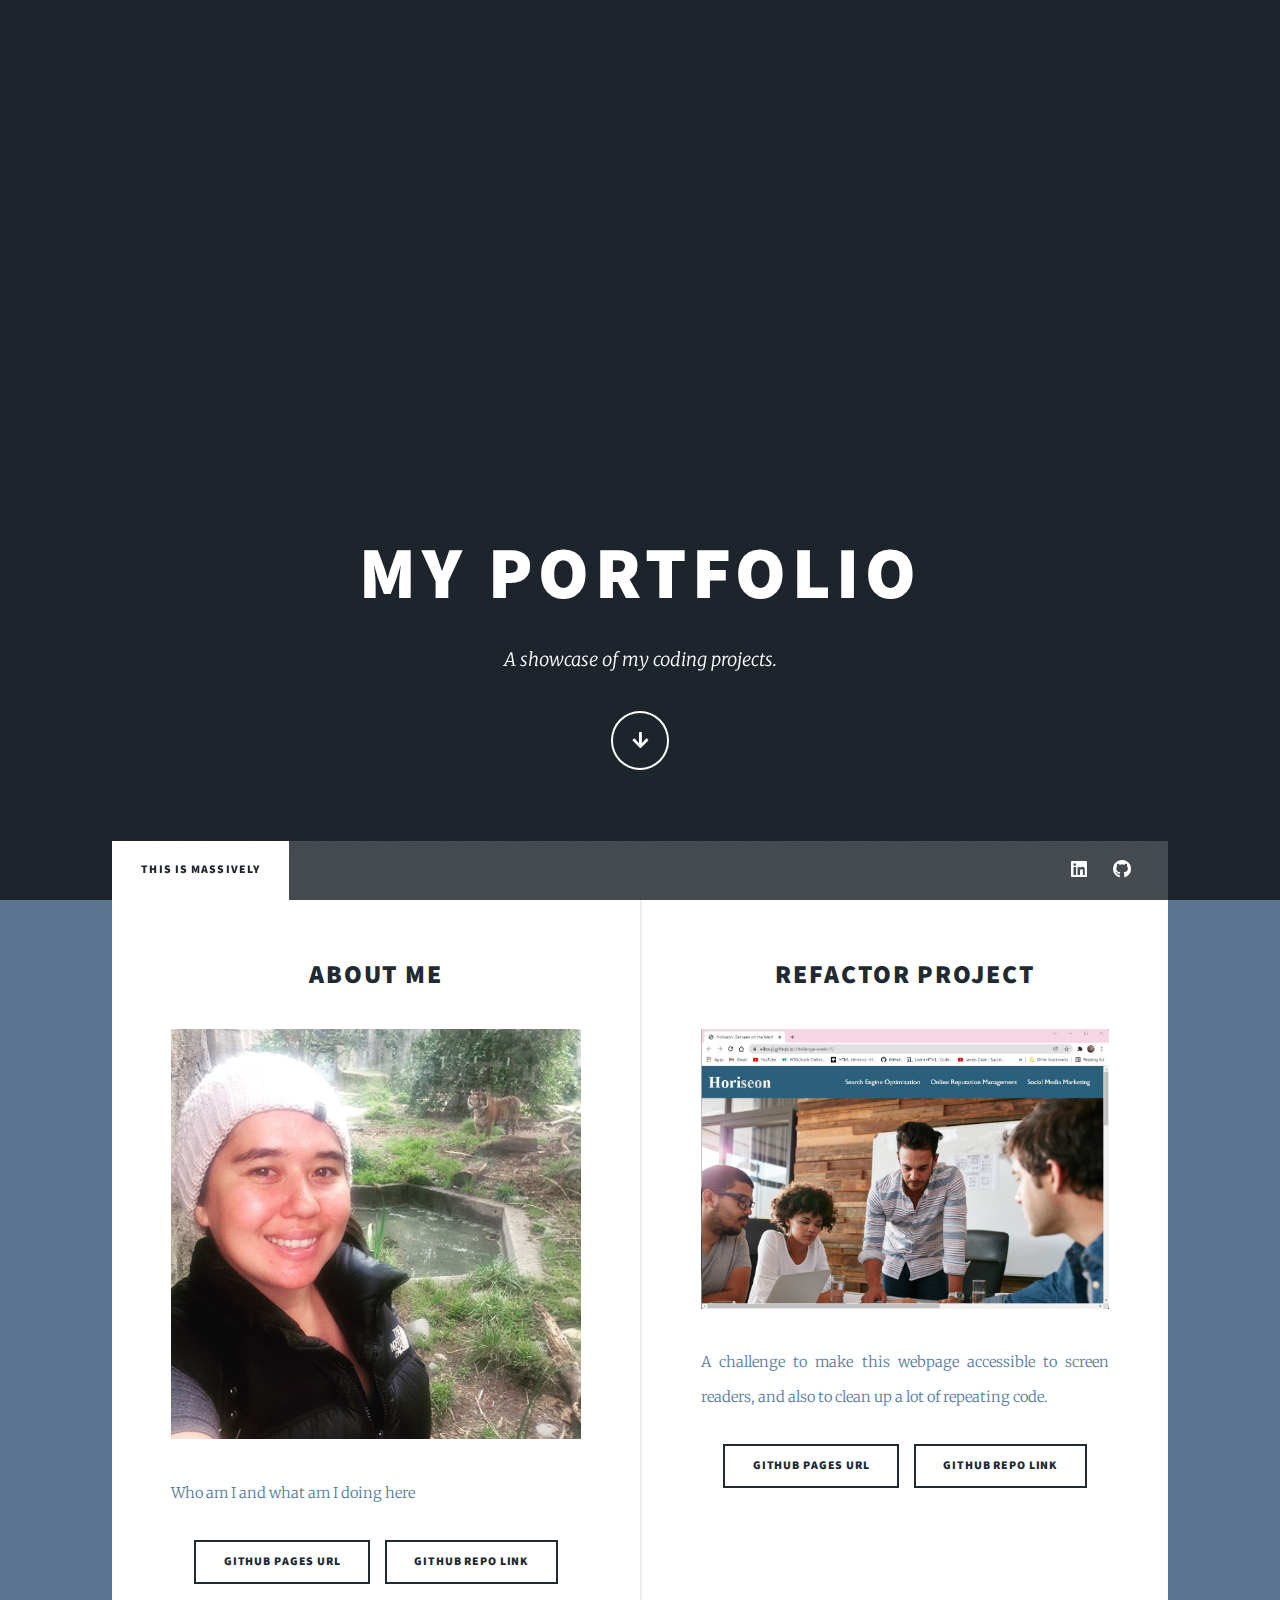
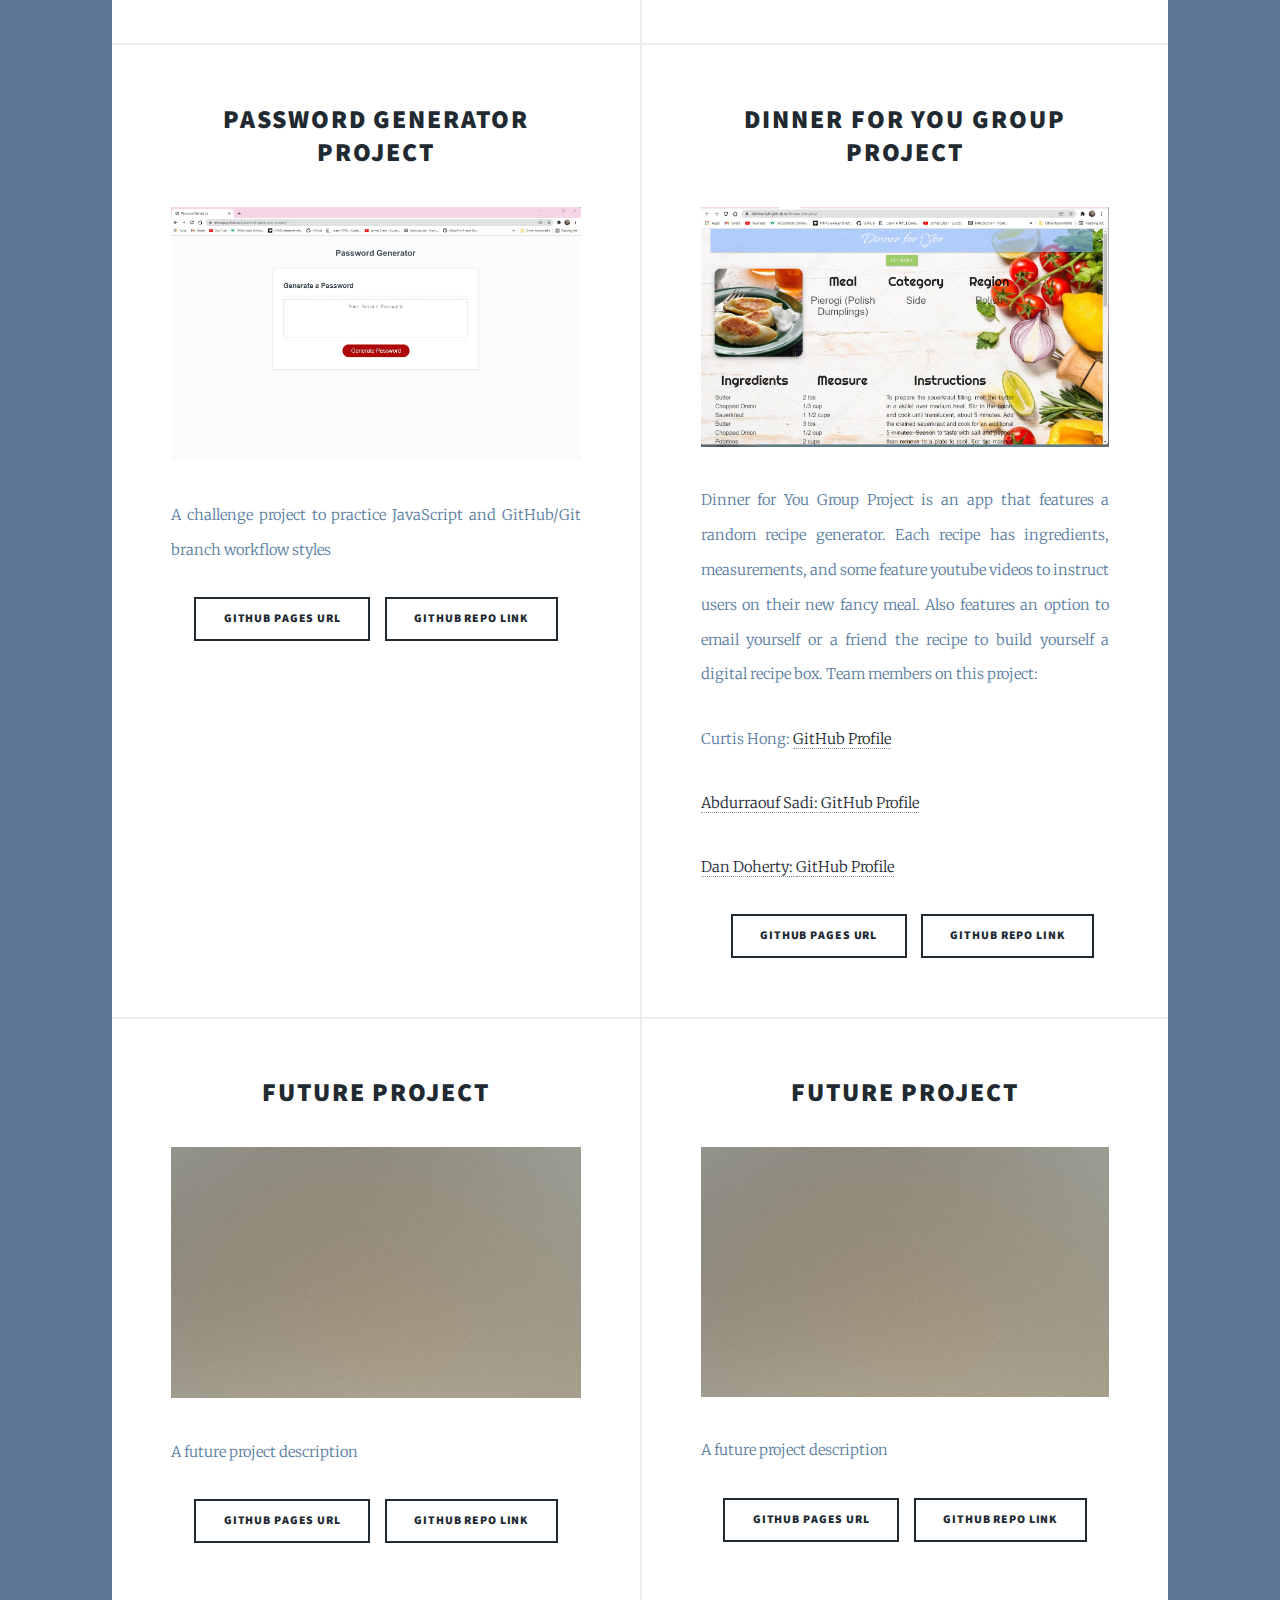
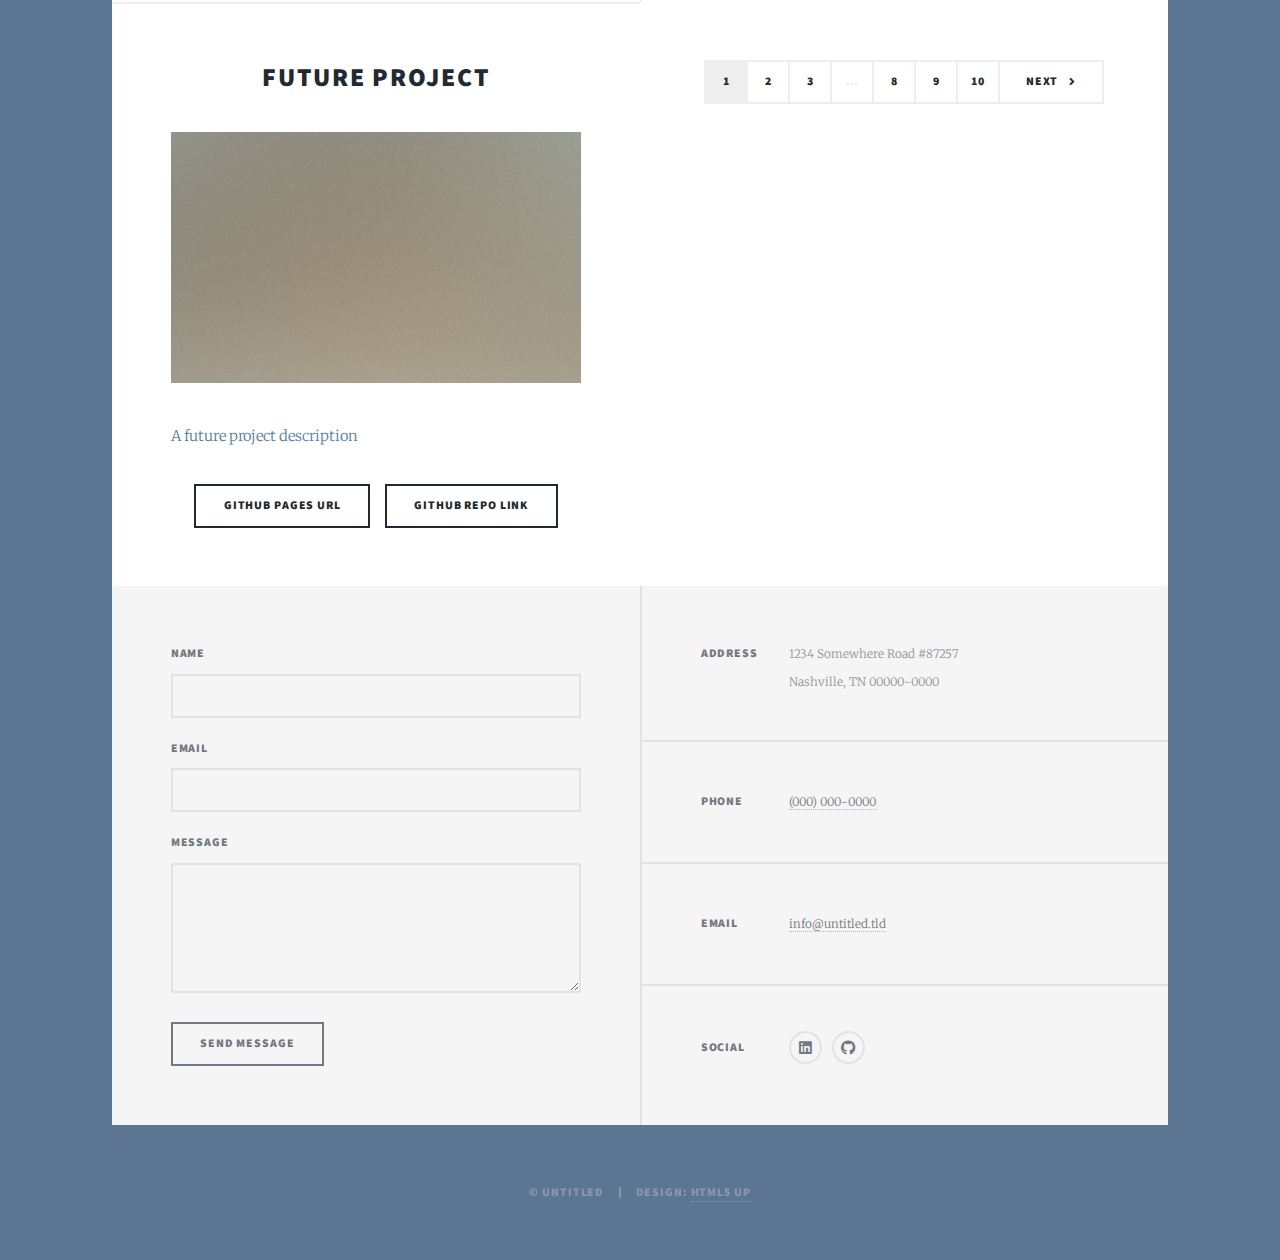
==== commit 629082c8: "added some portraits, and added working links to Refactor Project, Password Generator, and Dinner fo" ====
--- a/index.html
+++ b/index.html
@@ -9,8 +9,8 @@
 		<title>Eiko Ujifusa's Coding Portfolio</title>
 		<meta charset="utf-8" />
 		<meta name="viewport" content="width=device-width, initial-scale=1, user-scalable=no" />
-		<link rel="stylesheet" href="assets/css/main.css" />
-		<noscript><link rel="stylesheet" href="assets/css/noscript.css" /></noscript>
+		<link rel="stylesheet" href="./assets/css/main.css" />
+		<noscript><link rel="stylesheet" href="./assets/css/noscript.css" /></noscript>
 	</head>
 	<body class="is-preload">
 
@@ -20,7 +20,7 @@
 				<!-- Intro -->
 					<div id="intro">
 						<h1>My Portfolio</h1>
-						<p>A showcase of my coding projects. <a href="https://html5up.net/license"></a></p>
+						<p>A showcase of my coding projects.</p>
 						<ul class="actions">
 							<li><a href="#header" class="button icon solid solo fa-arrow-down scrolly">Continue</a></li>
 						</ul>
@@ -44,99 +44,95 @@
 
 				<!-- Main -->
 					<div id="main">
-
-						<!-- Featured Post -->
-							<article class="post featured">
-								<header class="major">
-									<span class="date">April 25, 2017</span>
-									<h2><a href="#">And this is a<br />
-									massive headline</a></h2>
-									<p>Aenean ornare velit lacus varius enim ullamcorper proin aliquam<br />
-									facilisis ante sed etiam magna interdum congue. Lorem ipsum dolor<br />
-									amet nullam sed etiam veroeros.</p>
-								</header>
-								<a href="#" class="image main"><img src="images/pic01.jpg" alt="" /></a>
-								<ul class="actions special">
-									<li><a href="#" class="button large">Full Story</a></li>
-								</ul>
-							</article>
-
 						<!-- Posts -->
 							<section class="posts">
 								<article>
 									<header>
-										<span class="date">April 24, 2017</span>
-										<h2><a href="#">Sed magna<br />
-										ipsum faucibus</a></h2>
+										<h2><a href="#">About Me<br /></a></h2>
+									</header>
+									<a href="about-me.html" class="image fit"><img src="./images/Oct-21-2016.jpg" alt="a headshot of Eiko Ujifusa" /></a>
+									<p>Who am I and what am I doing here</p>
+									<ul class="actions special">
+										<li><a href="#" class="button">GitHub Pages URL</a></li>
+										<li><a href="#" class="button">GitHub Repo Link</a></li>
+									</ul>
+								</article>
+								<article>
+									<header>
+										<h2><a href="#">Refactor Project<br /></a></h2>
+									</header>
+									<a href="https://eikouji.github.io/challenge-week-1/" class="image fit"><img src="./images/Refactor-screenshot-photograph.jpg" 
+										alt="" /></a>
+									<p>A challenge to make this webpage accessible to screen readers, and also to clean up a lot of repeating code.</p>
+									<ul class="actions special">
+										<li><a href="https://eikouji.github.io/challenge-week-1/" class="button">GitHub Pages URL</a></li>
+										<li><a href="https://github.com/eikouji/challenge-week-1" class="button">GitHub Repo Link</a></li>
+									</ul>
+								</article>
+								<article>
+									<header>
+										<h2><a href="https://eikouji.github.io/password-generator-project/">Password Generator Project<br /></a></h2>
+									</header>
+									<a href="#" class="image fit"><img src="./images/Screenshot 2021-12-08 Password Generator ScreenCap.jpg" 
+										alt="a screen shot of the website Password Generator, an app I made to practice JavaScript" /></a>
+									<p>A challenge project to practice JavaScript and GitHub/Git branch workflow styles</p>
+									<ul class="actions special">
+										<li><a href="https://eikouji.github.io/password-generator-project/" class="button">GitHub Pages URL</a></li>
+										<li><a href="https://github.com/eikouji/password-generator-project" class="button">GitHub Repo Link</a></li>
+									</ul>
+								</article>
+								<article>
+									<header>
+										<h2><a href="https://ddoherty6.github.io/dinner-for-you/">Dinner for You Group Project<br /></a></h2>
+									</header>
+									<a href="#" class="image fit"><img src="./images/dinner-for-you-ScreenShot-12-18-2021.jpg" alt="a screenshot of the website Dinner For You, a random recipe generator app." /></a>
+									<p>Dinner for You Group Project is an app that features a random recipe generator. Each recipe has ingredients, measurements, and 
+										some feature youtube videos to instruct users on their new fancy meal. Also features an option to email yourself or a friend the recipe to
+										build yourself a digital recipe box.
+										Team members on this project:
+										<p>Curtis Hong: <a href="">GitHub Profile</p>
+										<p>Abdurraouf Sadi: <a href="">GitHub Profile</p>
+										<p>Dan Doherty: <a href="">GitHub Profile</p>
+
+									</p>
+									<ul class="actions special">
+										<li><a href="https://ddoherty6.github.io/dinner-for-you/" class="button">GitHub Pages URL</a></li>
+										<li><a href="https://github.com/ddoherty6/dinner-for-you" class="button">GitHub Repo Link</a></li>
+									</ul>
+								</article>
+								<article>
+									<header>
+										<h2><a href="#">Future Project<br /></a></h2>
 									</header>
 									<a href="#" class="image fit"><img src="images/pic02.jpg" alt="" /></a>
-									<p>Donec eget ex magna. Interdum et malesuada fames ac ante ipsum primis in faucibus. Pellentesque venenatis dolor imperdiet dolor mattis sagittis magna etiam.</p>
-									<ul class="actions special">
-										<li><a href="#" class="button">Full Story</a></li>
-									</ul>
-								</article>
-								<article>
-									<header>
-										<span class="date">April 22, 2017</span>
-										<h2><a href="#">Primis eget<br />
-										imperdiet lorem</a></h2>
-									</header>
-									<a href="#" class="image fit"><img src="images/pic03.jpg" alt="" /></a>
-									<p>Donec eget ex magna. Interdum et malesuada fames ac ante ipsum primis in faucibus. Pellentesque venenatis dolor imperdiet dolor mattis sagittis magna etiam.</p>
-									<ul class="actions special">
-										<li><a href="#" class="button">Full Story</a></li>
-									</ul>
-								</article>
-								<article>
-									<header>
-										<span class="date">April 18, 2017</span>
-										<h2><a href="#">Ante mattis<br />
-										interdum dolor</a></h2>
-									</header>
-									<a href="#" class="image fit"><img src="images/pic04.jpg" alt="" /></a>
-									<p>Donec eget ex magna. Interdum et malesuada fames ac ante ipsum primis in faucibus. Pellentesque venenatis dolor imperdiet dolor mattis sagittis magna etiam.</p>
-									<ul class="actions special">
-										<li><a href="#" class="button">Full Story</a></li>
-									</ul>
-								</article>
-								<article>
-									<header>
-										<span class="date">April 14, 2017</span>
-										<h2><a href="#">Tempus sed<br />
-										nulla imperdiet</a></h2>
-									</header>
-									<a href="#" class="image fit"><img src="images/pic05.jpg" alt="" /></a>
-									<p>Donec eget ex magna. Interdum et malesuada fames ac ante ipsum primis in faucibus. Pellentesque venenatis dolor imperdiet dolor mattis sagittis magna etiam.</p>
-									<ul class="actions special">
-										<li><a href="#" class="button">Full Story</a></li>
-									</ul>
-								</article>
-								<article>
-									<header>
-										<span class="date">April 11, 2017</span>
-										<h2><a href="#">Odio magna<br />
-										sed consectetur</a></h2>
-									</header>
-									<a href="#" class="image fit"><img src="images/pic06.jpg" alt="" /></a>
-									<p>Donec eget ex magna. Interdum et malesuada fames ac ante ipsum primis in faucibus. Pellentesque venenatis dolor imperdiet dolor mattis sagittis magna etiam.</p>
-									<ul class="actions special">
-										<li><a href="#" class="button">Full Story</a></li>
-									</ul>
-								</article>
-								<article>
-									<header>
-										<span class="date">April 7, 2017</span>
-										<h2><a href="#">Augue lorem<br />
-										primis vestibulum</a></h2>
-									</header>
-									<a href="#" class="image fit"><img src="images/pic07.jpg" alt="" /></a>
-									<p>Donec eget ex magna. Interdum et malesuada fames ac ante ipsum primis in faucibus. Pellentesque venenatis dolor imperdiet dolor mattis sagittis magna etiam.</p>
-									<ul class="actions special">
-										<li><a href="#" class="button">Full Story</a></li>
-									</ul>
-								</article>
-							</section>
-
+									<p>A future project description</p>
+									<ul class="actions special">
+										<li><a href="#" class="button">GitHub Pages URL</a></li>
+										<li><a href="#" class="button">GitHub Repo Link</a></li>
+									</ul>
+								</article>
+								<article>
+									<header>
+										<h2><a href="#">Future Project<br /></a></h2>
+									</header>
+									<a href="#" class="image fit"><img src="images/pic02.jpg" alt="" /></a>
+									<p>A future project description</p>
+									<ul class="actions special">
+										<li><a href="#" class="button">GitHub Pages URL</a></li>
+										<li><a href="#" class="button">GitHub Repo Link</a></li>
+									</ul>
+								</article>
+								<article>
+									<header>
+										<h2><a href="#">Future Project<br /></a></h2>
+									</header>
+									<a href="#" class="image fit"><img src="images/pic02.jpg" alt="" /></a>
+									<p>A future project description</p>
+									<ul class="actions special">
+										<li><a href="#" class="button">GitHub Pages URL</a></li>
+										<li><a href="#" class="button">GitHub Repo Link</a></li>
+									</ul>
+								</article>
 						<!-- Footer -->
 							<footer>
 								<div class="pagination">
--- a/assets/css/main.css
+++ b/assets/css/main.css
@@ -99,7 +99,7 @@
 	}
 
 	body {
-		background-color: #1e252d;
+		background-color: #5c7592;
 	}
 
 		body.is-preload *, body.is-preload *:before, body.is-preload *:after {
@@ -144,7 +144,7 @@
 		}
 
 	body {
-		color: #212931;
+		color: #577ca0;
 	}
 
 	body, input, select, textarea {
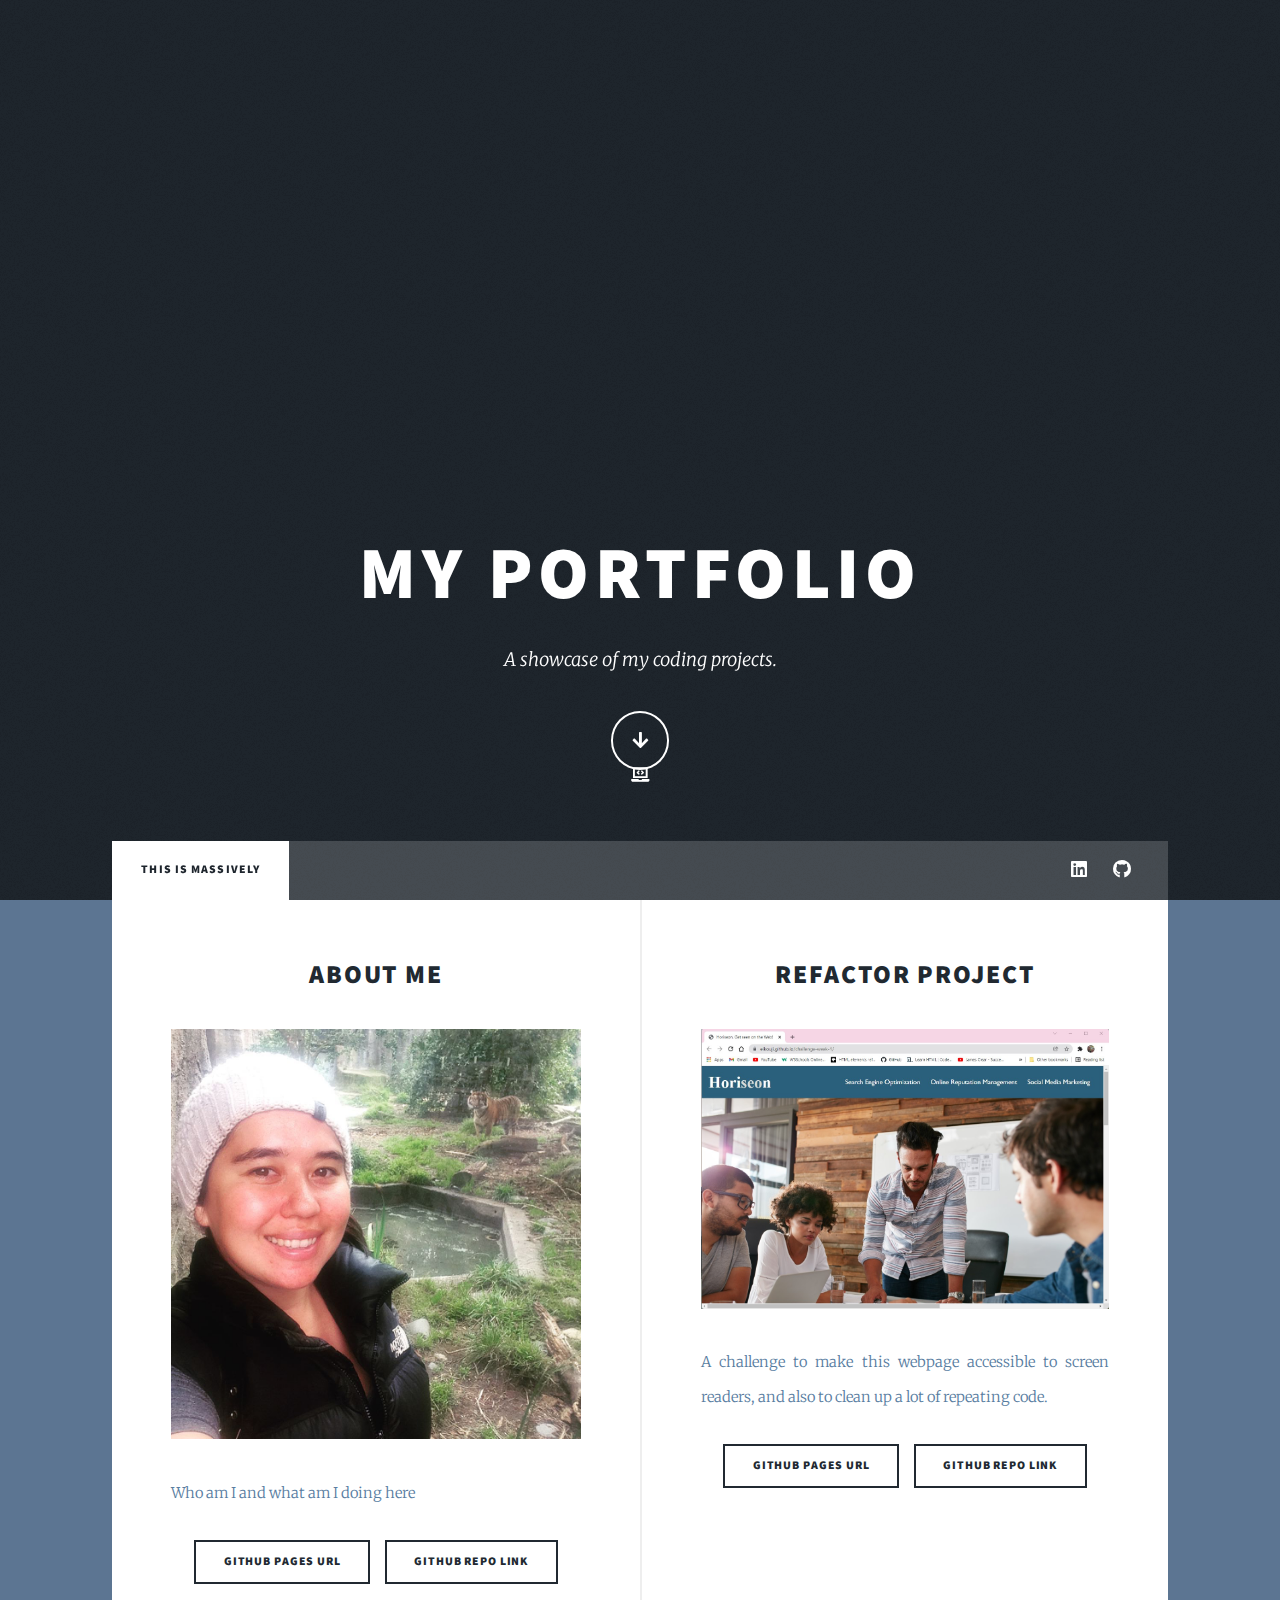
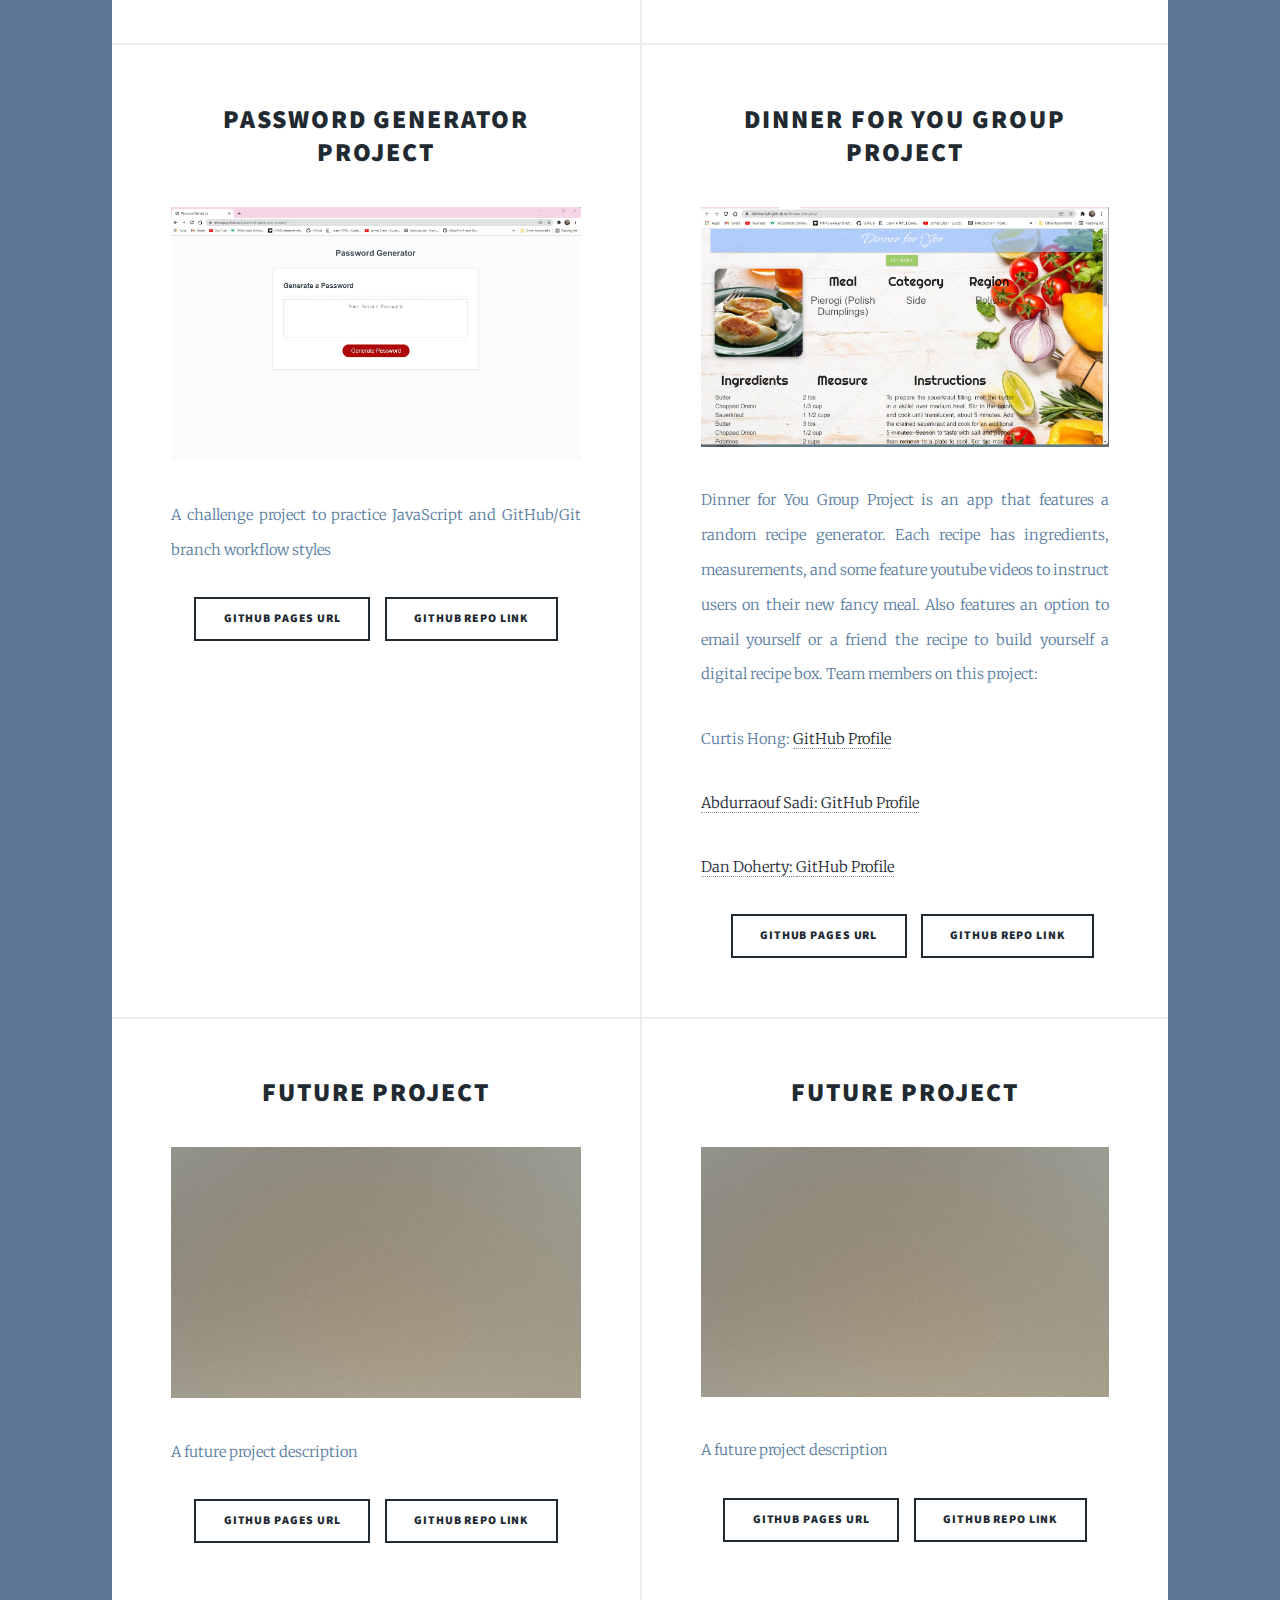
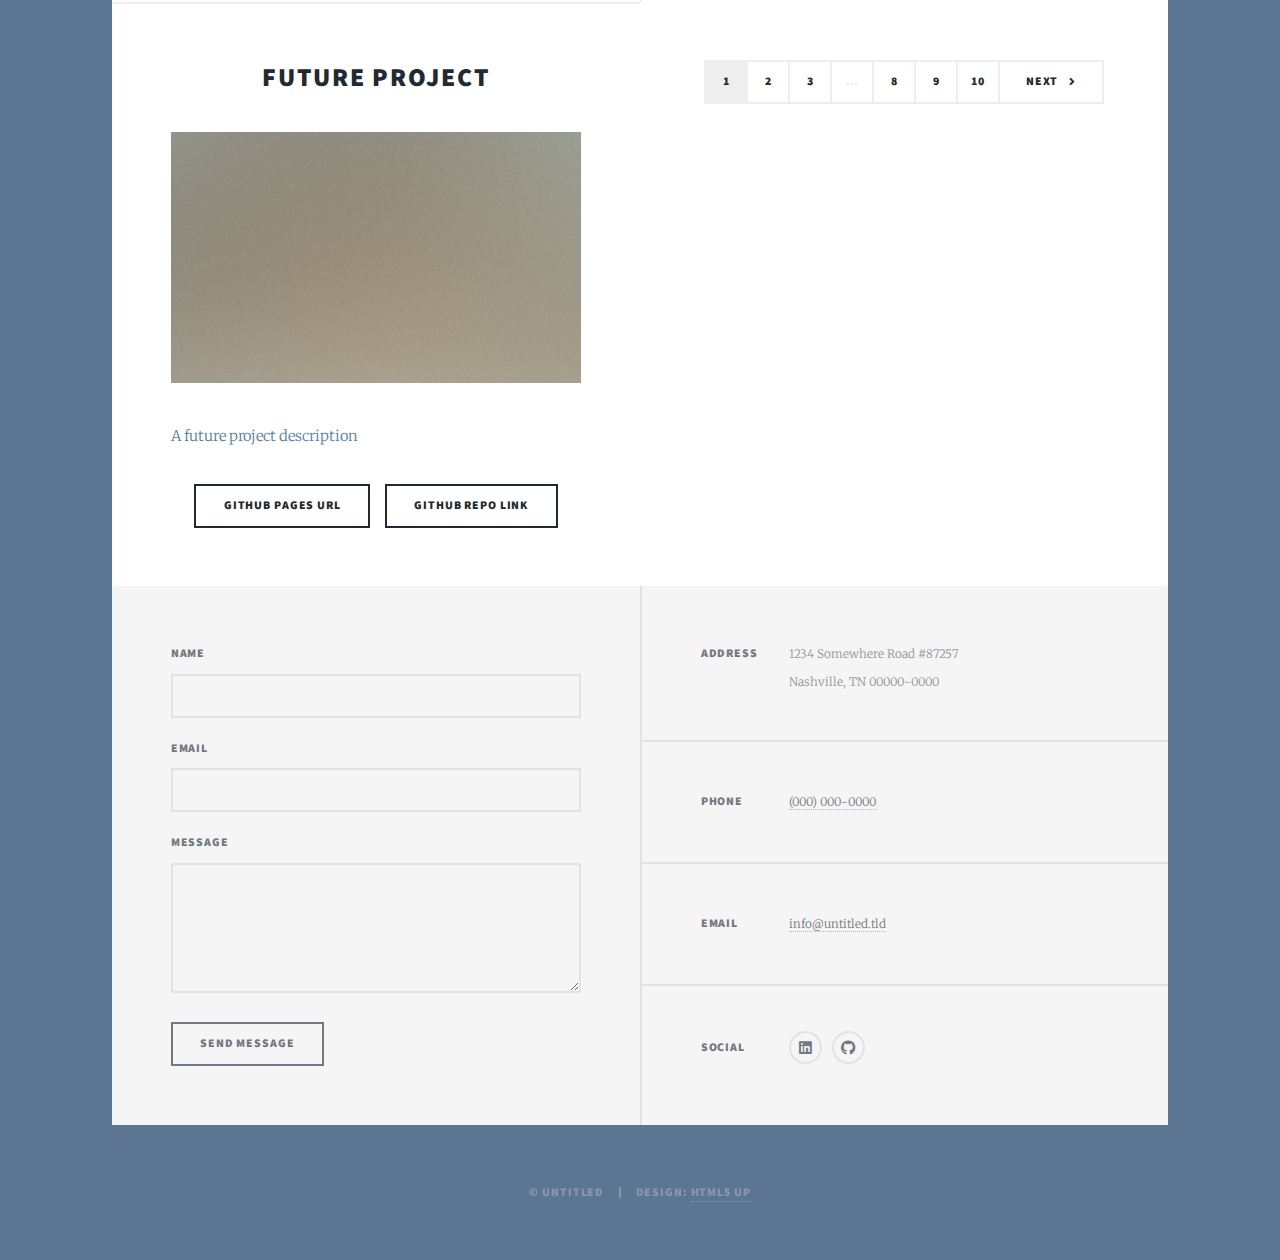
==== commit 03c9b669: "changed the giant Massively button to a laptop code icon, supposed to be a good place for a future l" ====
--- a/index.html
+++ b/index.html
@@ -28,7 +28,7 @@
 
 				<!-- Header -->
 					<header id="header">
-						<a href="index.html" class="logo">Massively</a>
+						<i class="fas fa-laptop-code"></i>
 					</header>
 
 				<!-- Nav -->
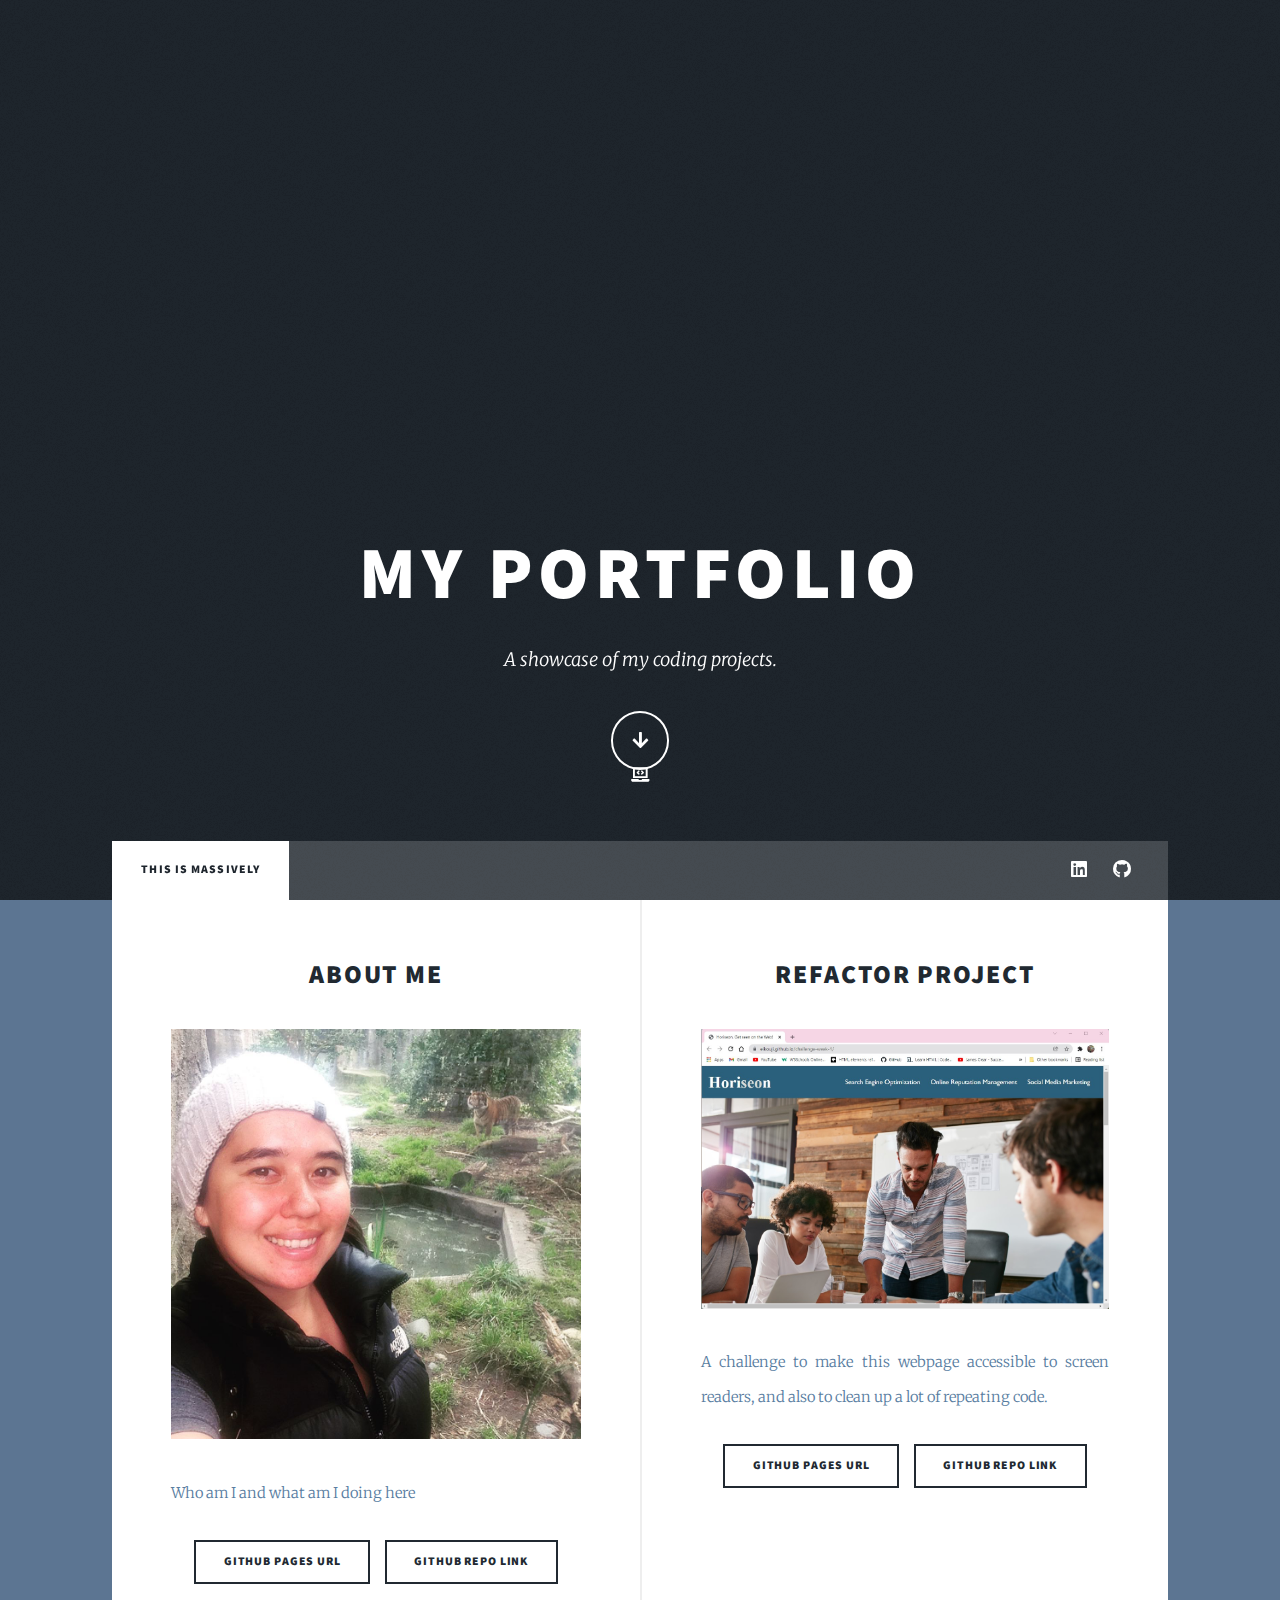
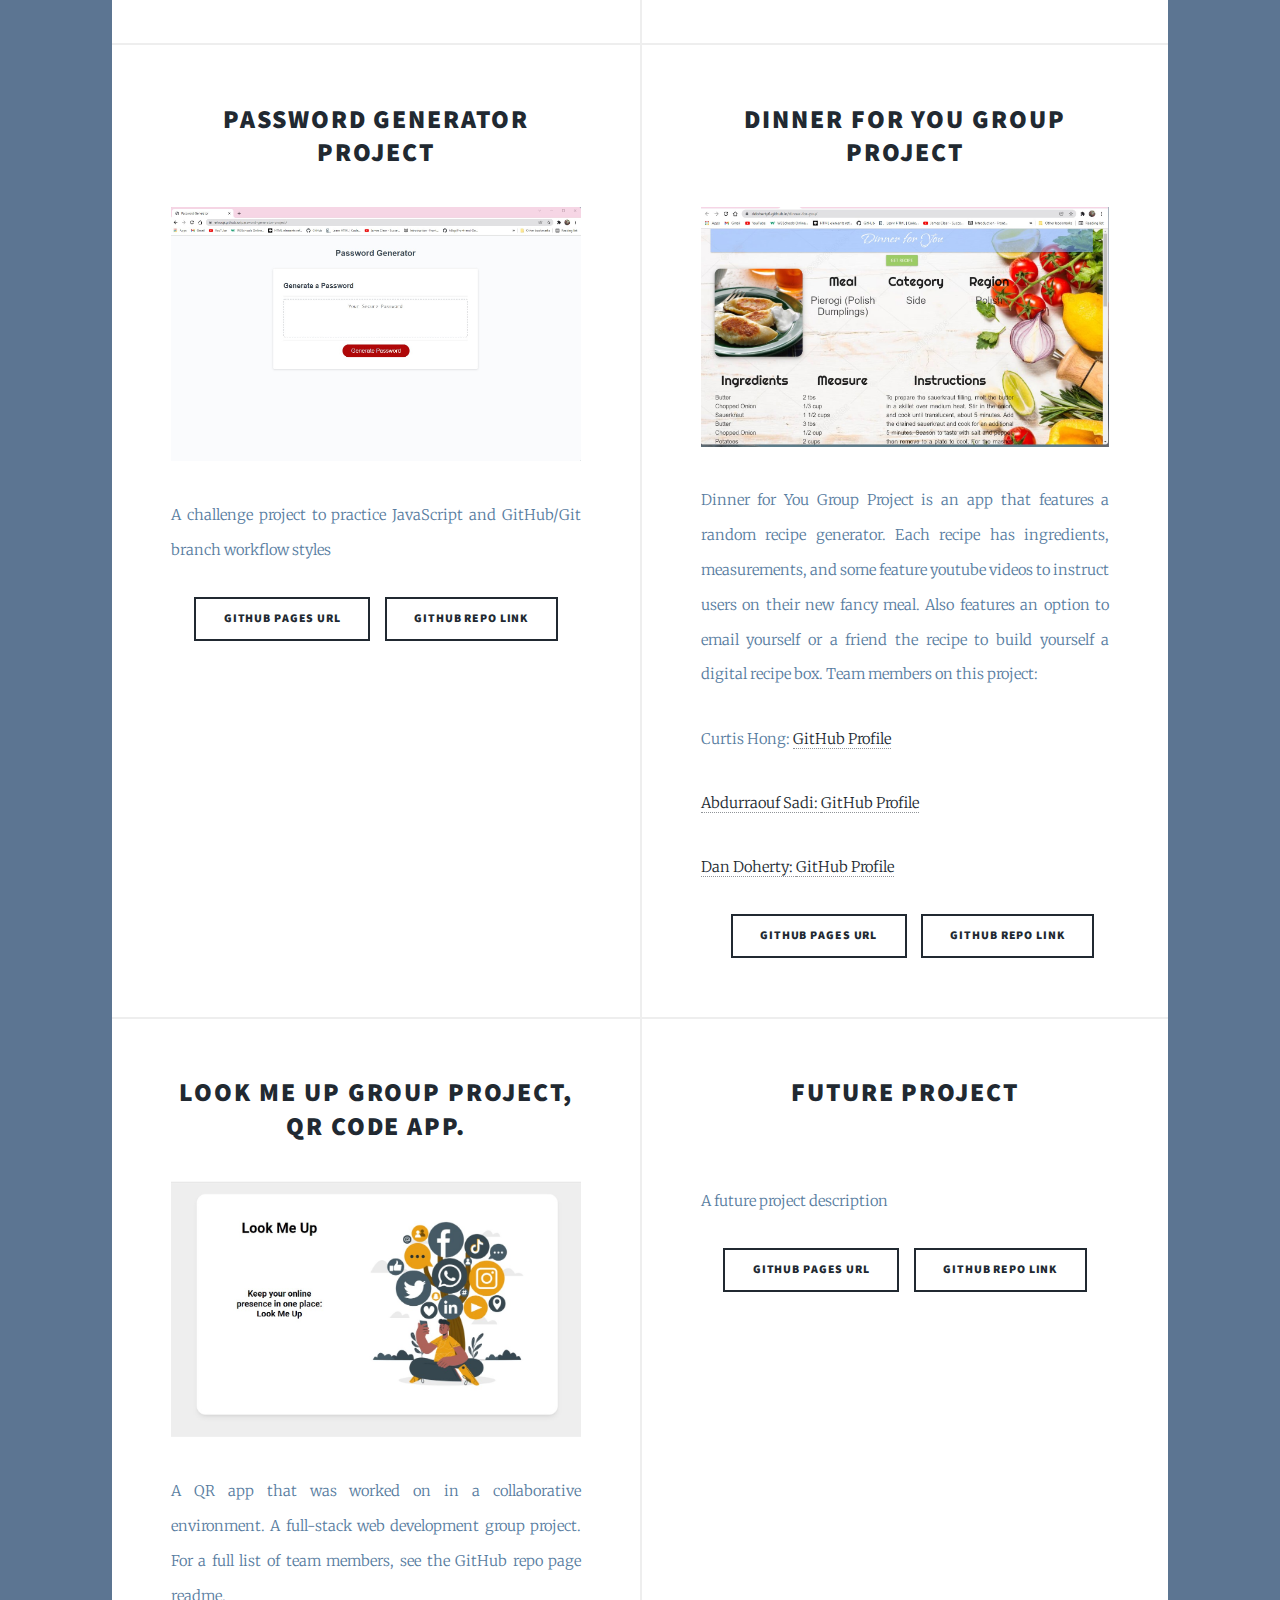
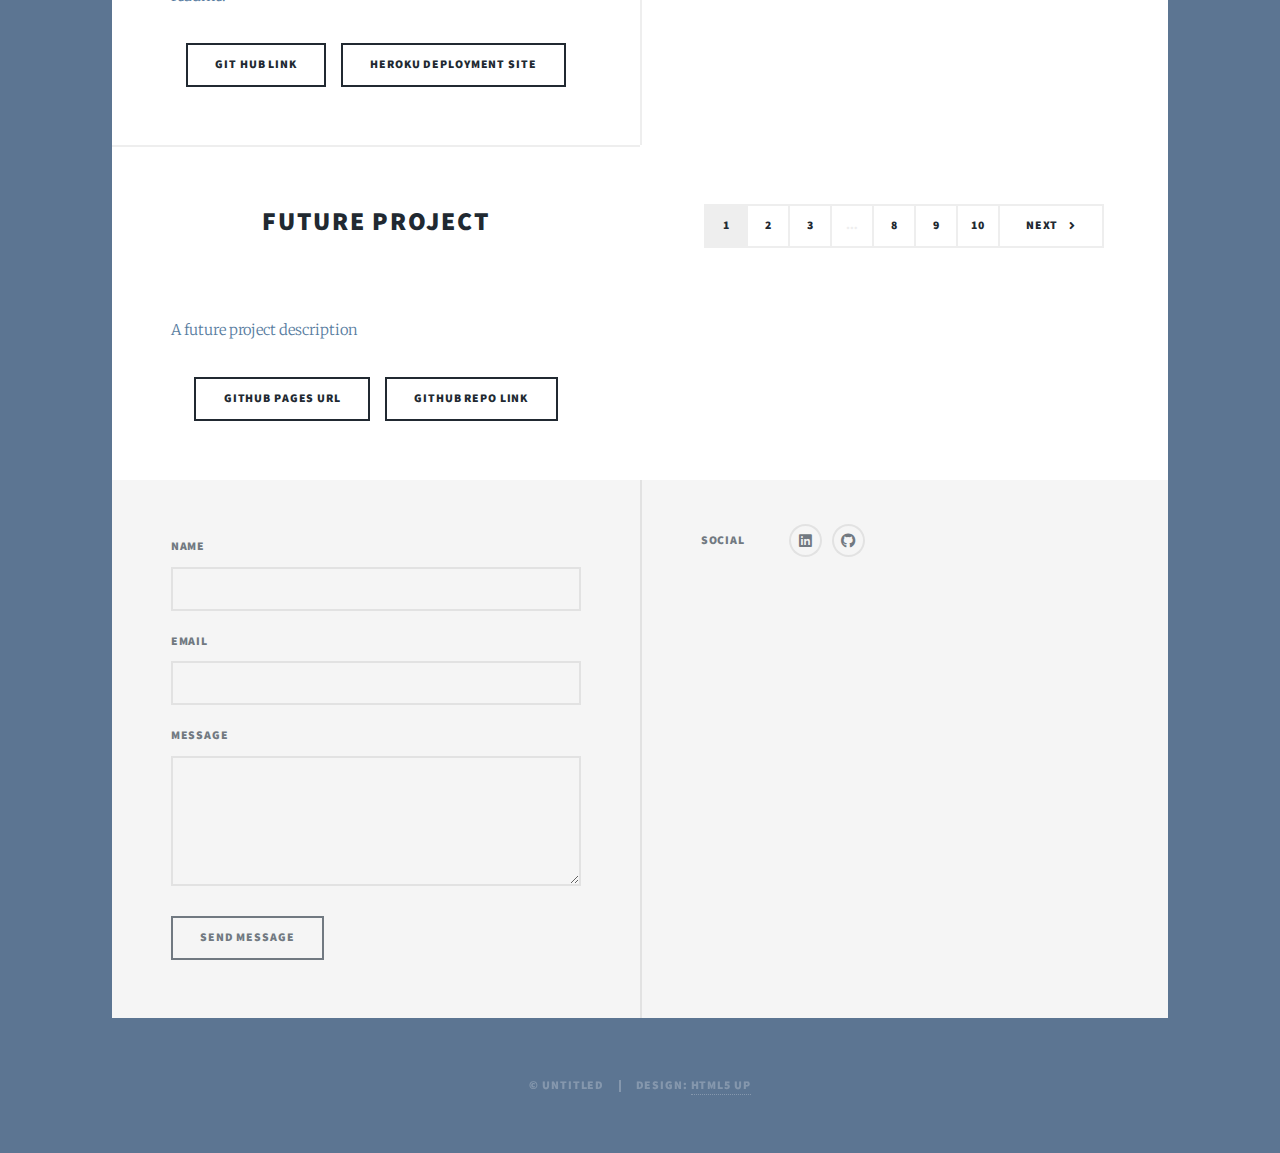
==== commit 44aefdd7: "added Look Me Up group project to this portfolio page" ====
--- a/index.html
+++ b/index.html
@@ -50,7 +50,7 @@
 									<header>
 										<h2><a href="#">About Me<br /></a></h2>
 									</header>
-									<a href="about-me.html" class="image fit"><img src="./images/Oct-21-2016.jpg" alt="a headshot of Eiko Ujifusa" /></a>
+									<a href="about-me.html" class="image fit"><img src="./images/Oct-21-2016.jpg" alt="a face portrait of Eiko Ujifusa" /></a>
 									<p>Who am I and what am I doing here</p>
 									<ul class="actions special">
 										<li><a href="#" class="button">GitHub Pages URL</a></li>
@@ -62,7 +62,7 @@
 										<h2><a href="#">Refactor Project<br /></a></h2>
 									</header>
 									<a href="https://eikouji.github.io/challenge-week-1/" class="image fit"><img src="./images/Refactor-screenshot-photograph.jpg" 
-										alt="" /></a>
+										alt="a screen shot of the website called Horiseon, which was missing alt text for images and needed the code to be cleaned up." /></a>
 									<p>A challenge to make this webpage accessible to screen readers, and also to clean up a lot of repeating code.</p>
 									<ul class="actions special">
 										<li><a href="https://eikouji.github.io/challenge-week-1/" class="button">GitHub Pages URL</a></li>
@@ -102,9 +102,22 @@
 								</article>
 								<article>
 									<header>
+										<h2><a href="#">Look Me Up Group Project, QR Code App.<br /></a></h2>
+									</header>
+									<a href="#" class="image fit"><img src="./images/Screenshot 2022-02-21 look-me-up-app.jpg" alt="" /></a>
+									<p>A QR app that was worked on in a collaborative environment. A full-stack web development group project. For a full list of team members, see the
+										GitHub repo page readme.
+									</p>
+									<ul class="actions special">
+										<li><a href="https://github.com/RogueStorm7/Look-Me-Up-QR-Code" class="button">Git Hub Link</a></li>
+										<li><a href="https://look-meup.herokuapp.com/" class="button">Heroku Deployment Site</a></li>
+									</ul>
+								</article>
+								<article>
+									<header>
 										<h2><a href="#">Future Project<br /></a></h2>
 									</header>
-									<a href="#" class="image fit"><img src="images/pic02.jpg" alt="" /></a>
+									<a href="#" class="image fit"><img src="./assets/images/pic02.jpg" alt="" /></a>
 									<p>A future project description</p>
 									<ul class="actions special">
 										<li><a href="#" class="button">GitHub Pages URL</a></li>
@@ -115,18 +128,7 @@
 									<header>
 										<h2><a href="#">Future Project<br /></a></h2>
 									</header>
-									<a href="#" class="image fit"><img src="images/pic02.jpg" alt="" /></a>
-									<p>A future project description</p>
-									<ul class="actions special">
-										<li><a href="#" class="button">GitHub Pages URL</a></li>
-										<li><a href="#" class="button">GitHub Repo Link</a></li>
-									</ul>
-								</article>
-								<article>
-									<header>
-										<h2><a href="#">Future Project<br /></a></h2>
-									</header>
-									<a href="#" class="image fit"><img src="images/pic02.jpg" alt="" /></a>
+									<a href="#" class="image fit"><img src="./assets/images/pic02.jpg" alt="" /></a>
 									<p>A future project description</p>
 									<ul class="actions special">
 										<li><a href="#" class="button">GitHub Pages URL</a></li>
@@ -174,19 +176,6 @@
 							</form>
 						</section>
 						<section class="split contact">
-							<section class="alt">
-								<h3>Address</h3>
-								<p>1234 Somewhere Road #87257<br />
-								Nashville, TN 00000-0000</p>
-							</section>
-							<section>
-								<h3>Phone</h3>
-								<p><a href="#">(000) 000-0000</a></p>
-							</section>
-							<section>
-								<h3>Email</h3>
-								<p><a href="#">info@untitled.tld</a></p>
-							</section>
 							<section>
 								<h3>Social</h3>
 								<ul class="icons alt">
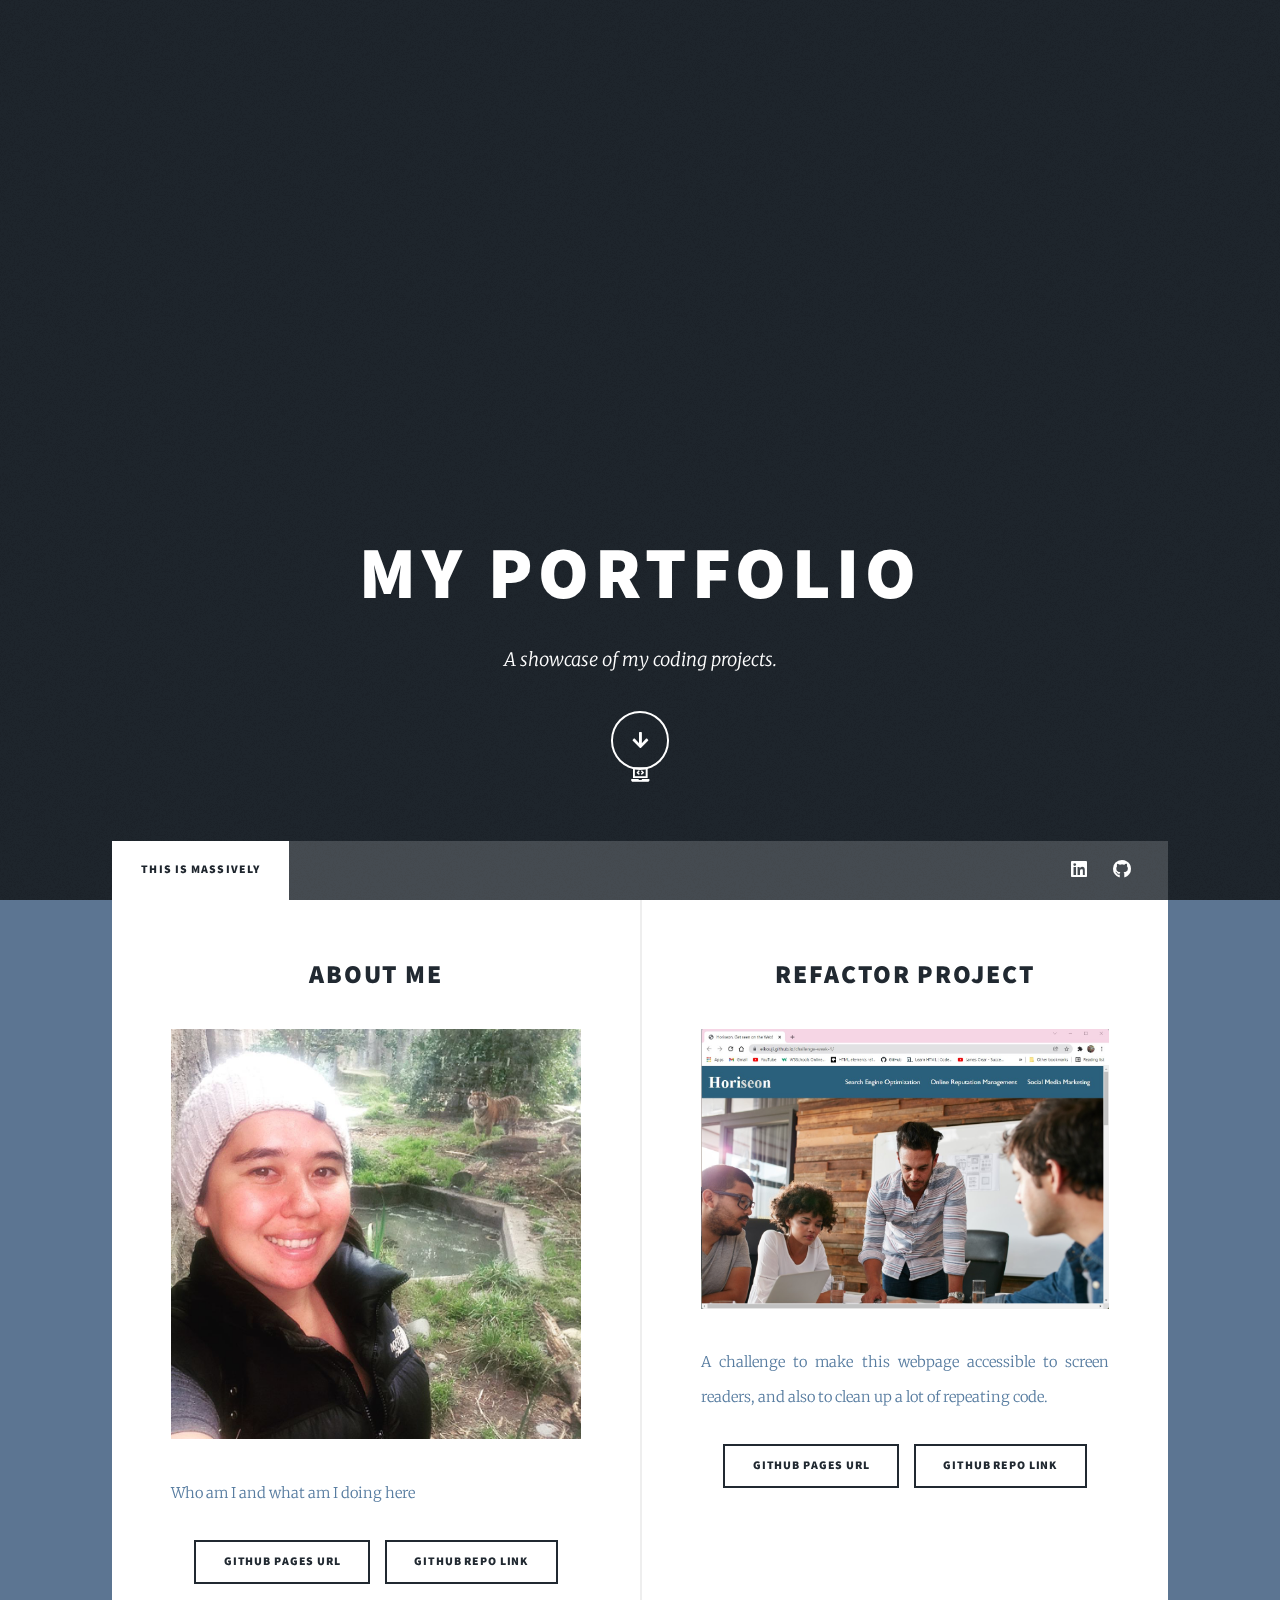
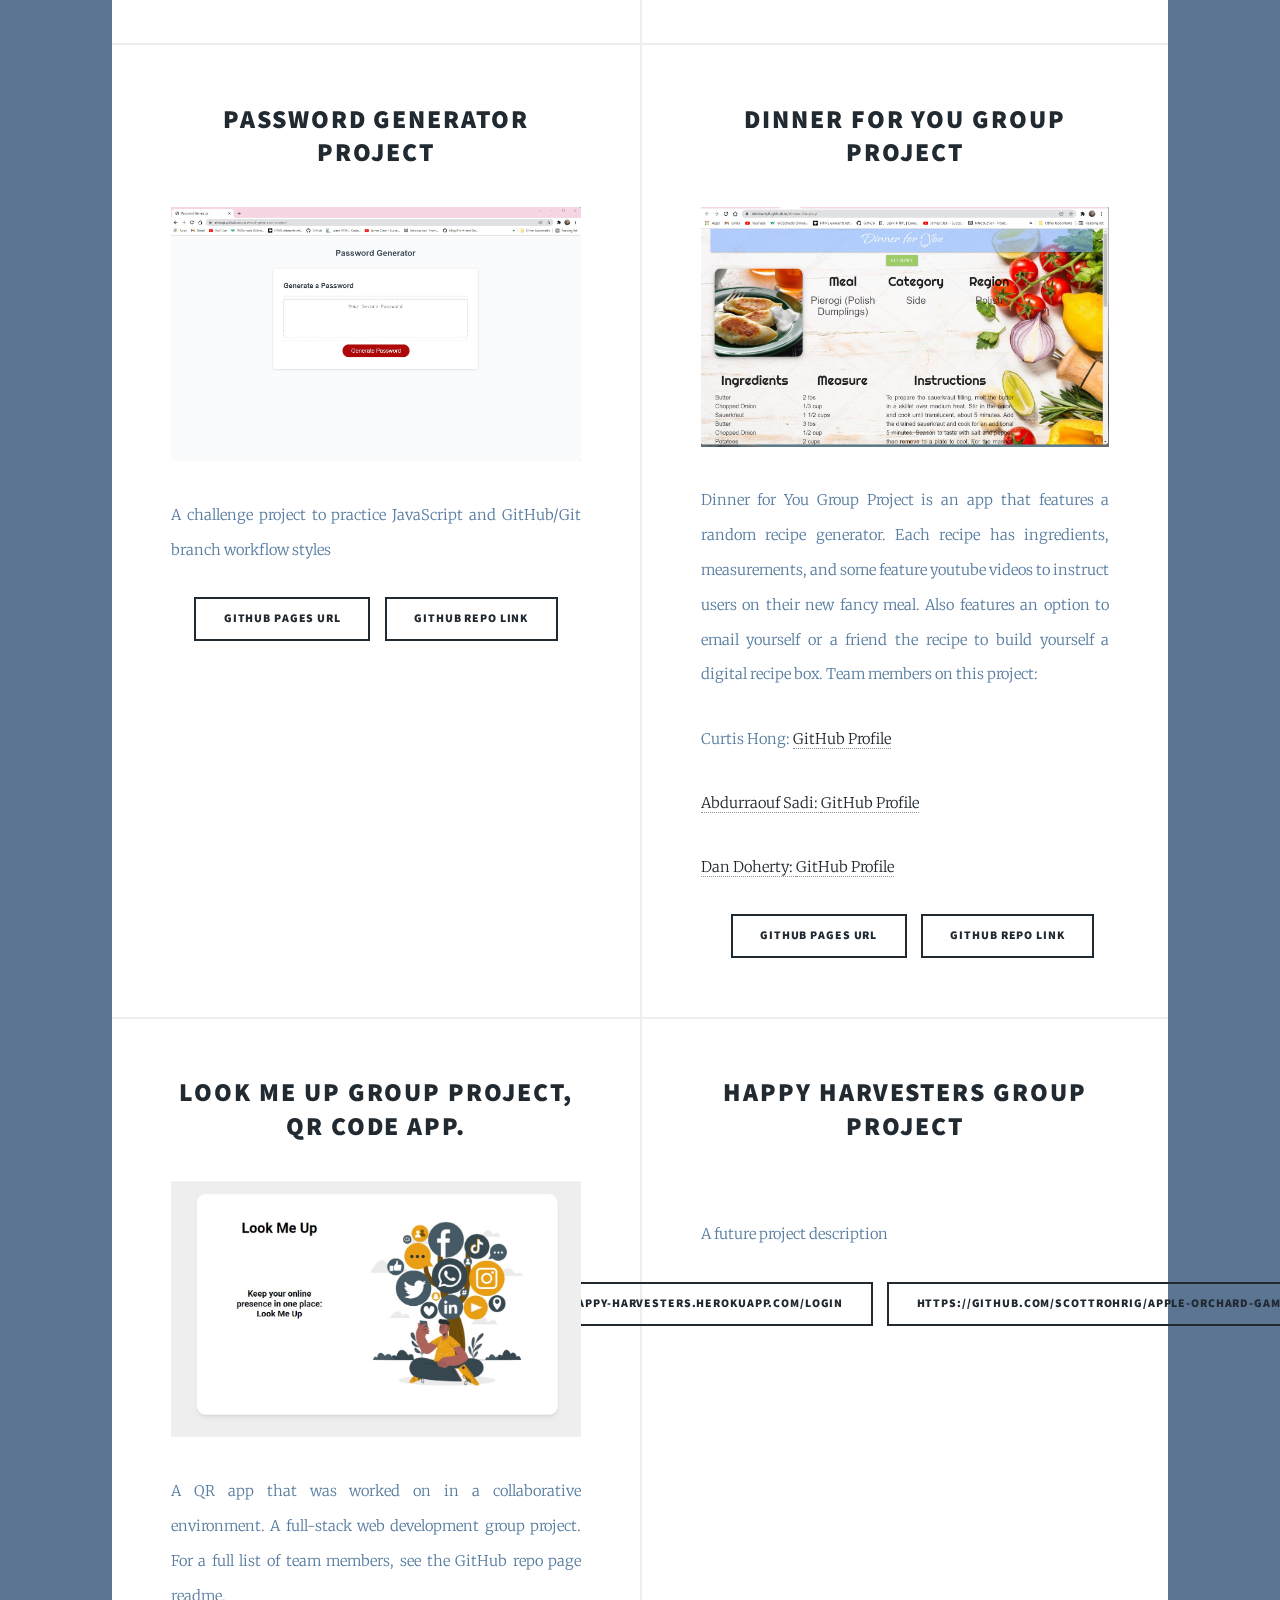
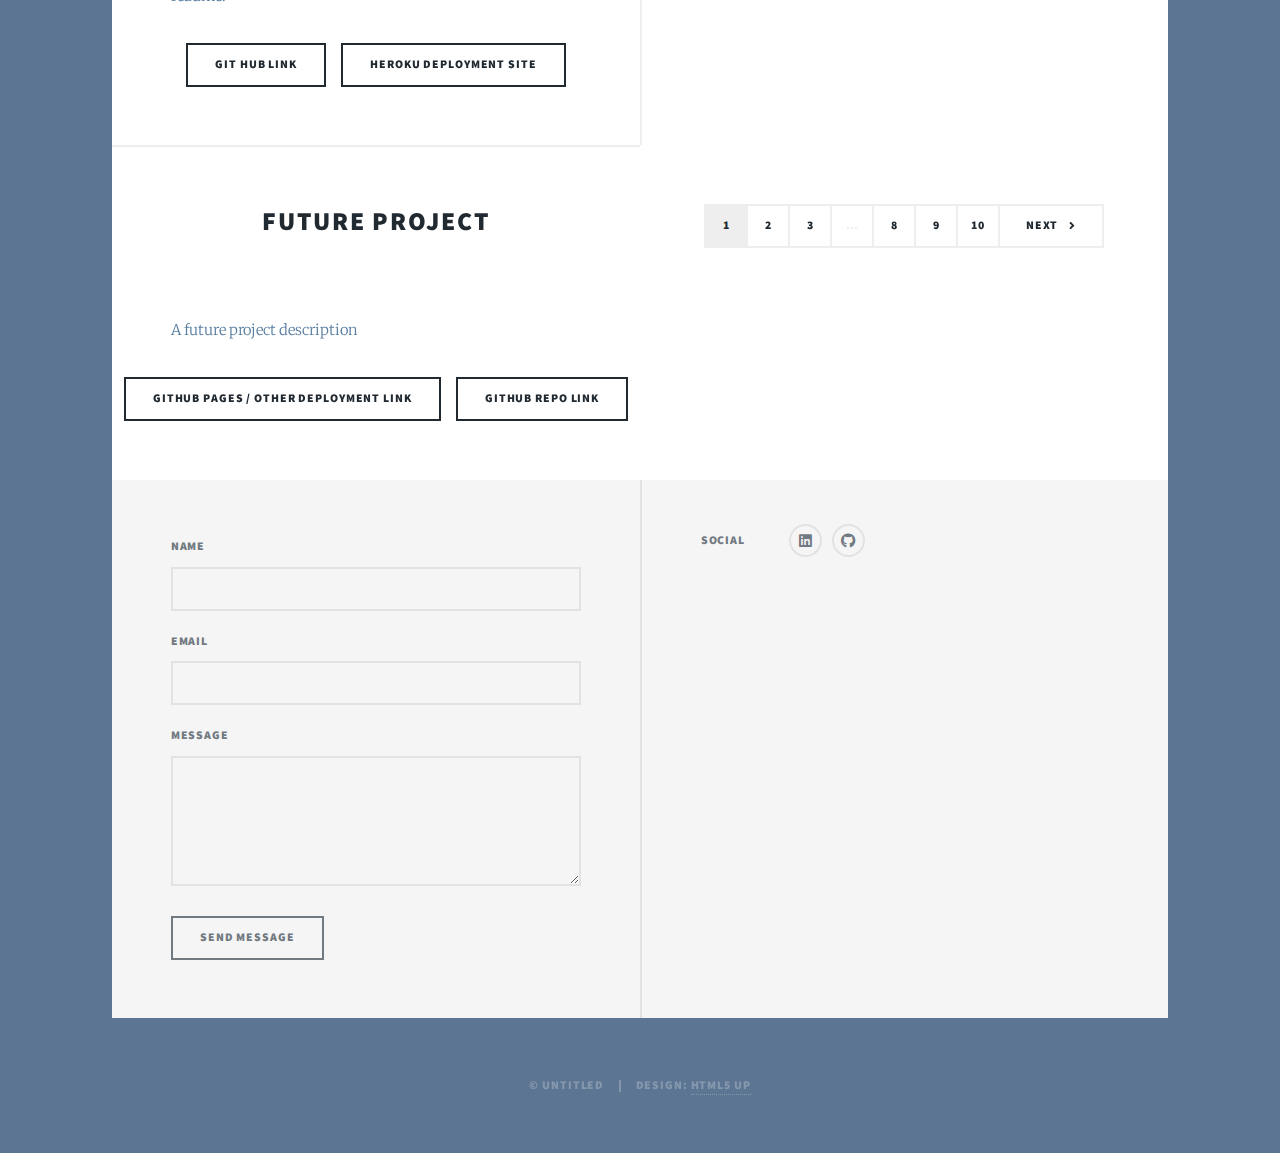
==== commit 8710492e: "Update index.html" ====
--- a/index.html
+++ b/index.html
@@ -115,13 +115,13 @@
 								</article>
 								<article>
 									<header>
-										<h2><a href="#">Future Project<br /></a></h2>
+										<h2><a href="#">Happy Harvesters Group Project<br /></a></h2>
 									</header>
 									<a href="#" class="image fit"><img src="./assets/images/pic02.jpg" alt="" /></a>
 									<p>A future project description</p>
 									<ul class="actions special">
-										<li><a href="#" class="button">GitHub Pages URL</a></li>
-										<li><a href="#" class="button">GitHub Repo Link</a></li>
+										<li><a href="#" class="button">https://happy-harvesters.herokuapp.com/login</a></li>
+										<li><a href="#" class="button">https://github.com/scottrohrig/apple-orchard-games</a></li>
 									</ul>
 								</article>
 								<article>
@@ -131,8 +131,9 @@
 									<a href="#" class="image fit"><img src="./assets/images/pic02.jpg" alt="" /></a>
 									<p>A future project description</p>
 									<ul class="actions special">
-										<li><a href="#" class="button">GitHub Pages URL</a></li>
-										<li><a href="#" class="button">GitHub Repo Link</a></li>
+										<li><a href="#" class="button">Github Pages / other Deployment Link</a></li>
+										<li><a href="#" class="button">Github repo link</a></li>
+										
 									</ul>
 								</article>
 						<!-- Footer -->
@@ -203,4 +204,4 @@
 			<script src="./assets/js/main.js"></script>
 
 	</body>
-</html>+</html>
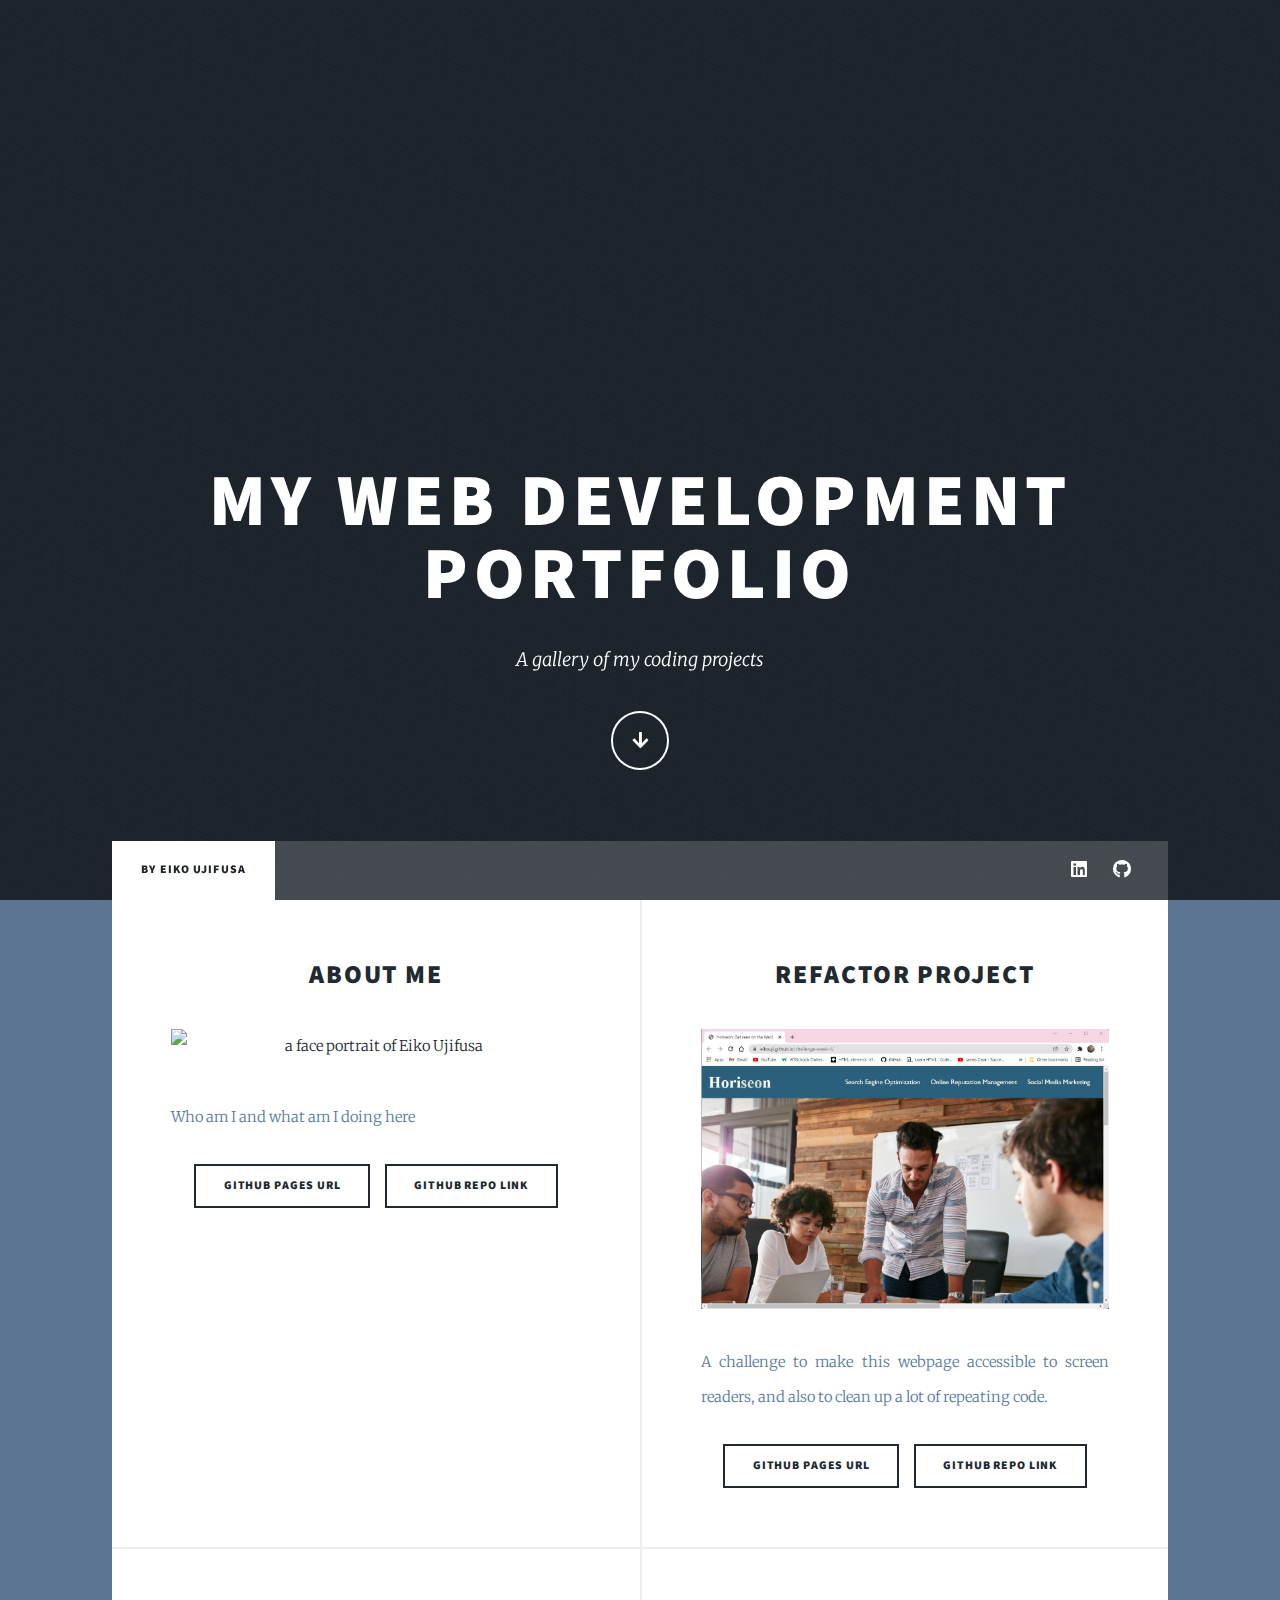
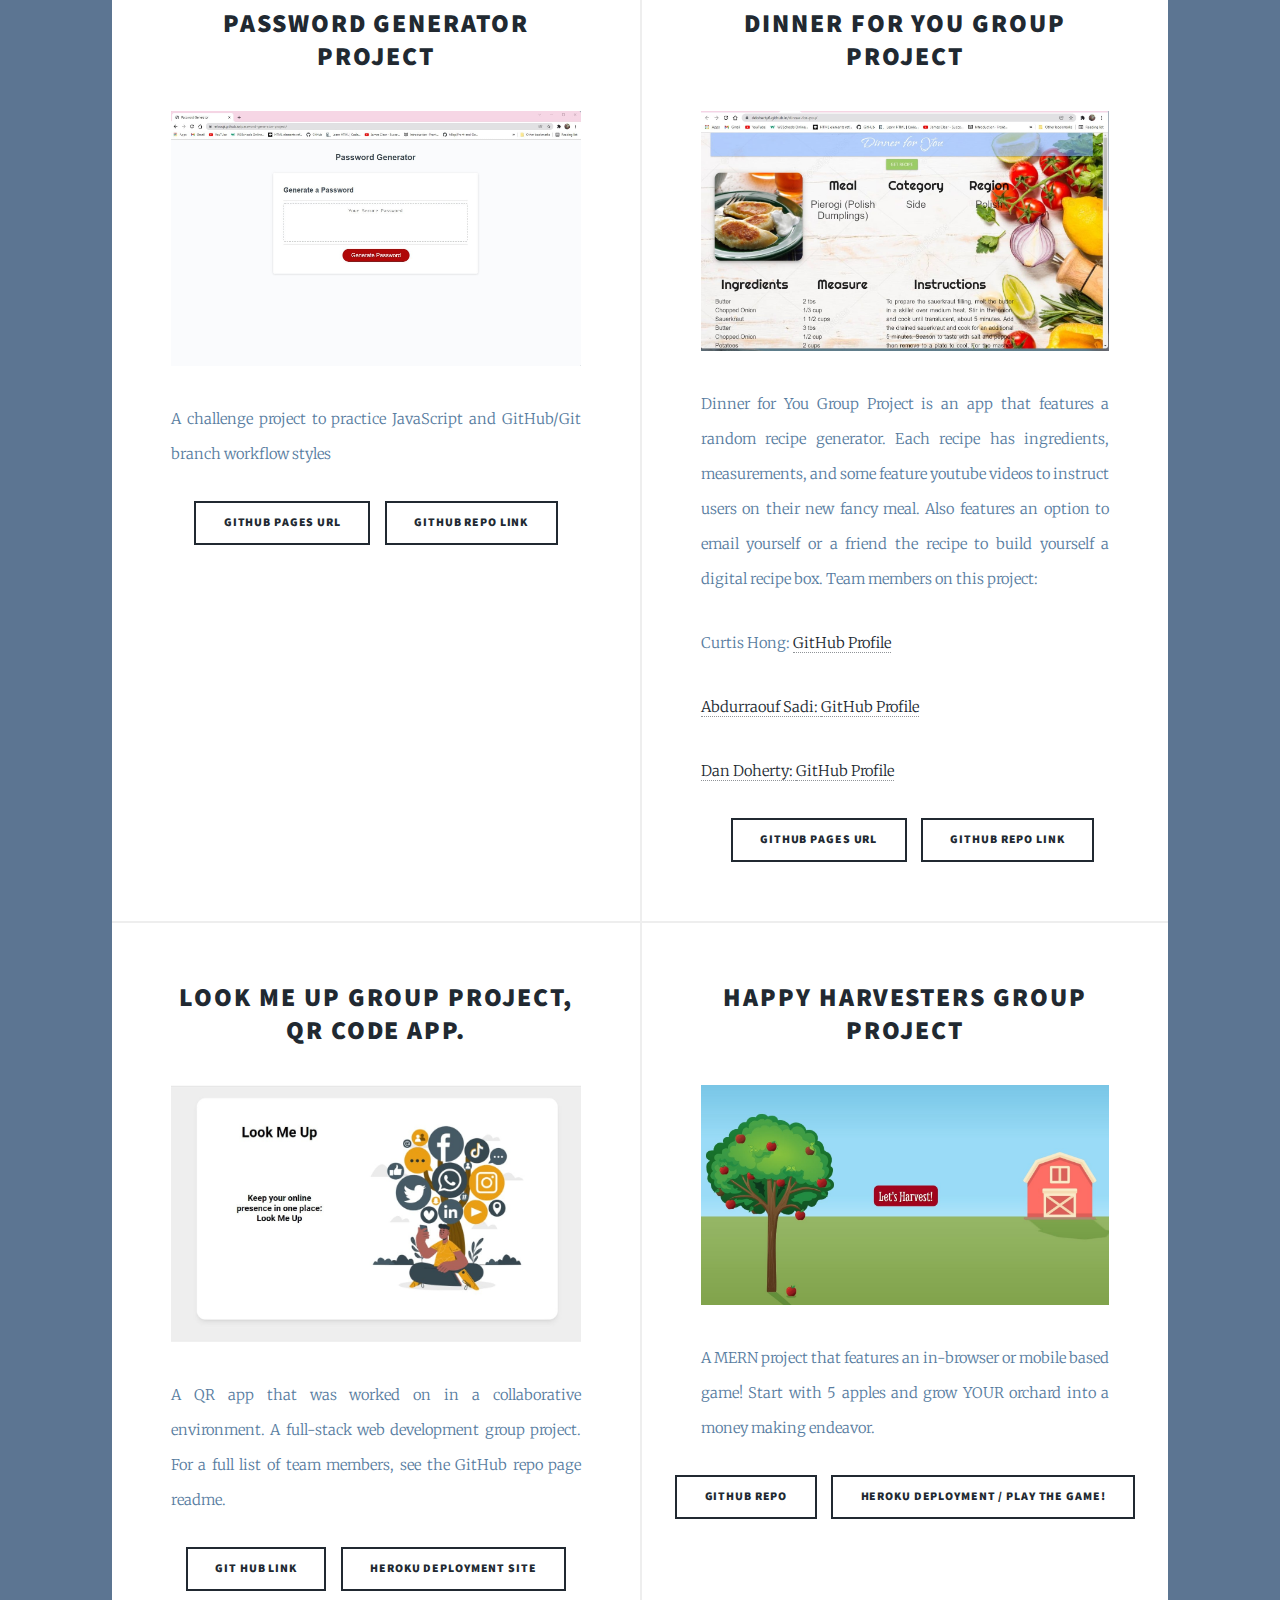
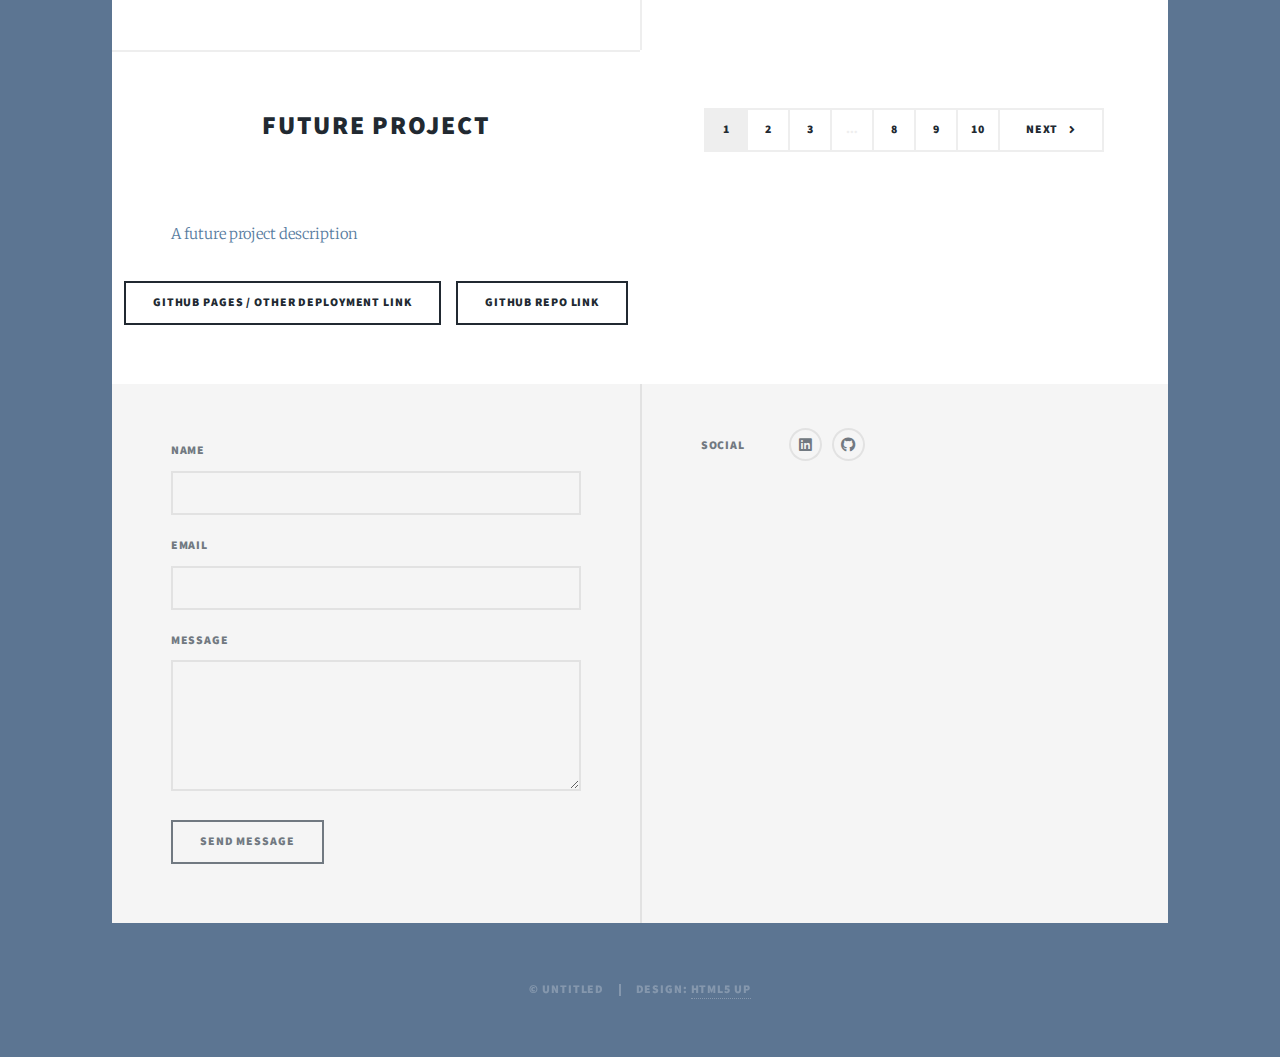
==== commit c375ac89: "reduced size of all screep caps and other images, added group projects" ====
--- a/index.html
+++ b/index.html
@@ -19,8 +19,8 @@
 
 				<!-- Intro -->
 					<div id="intro">
-						<h1>My Portfolio</h1>
-						<p>A showcase of my coding projects.</p>
+						<h1>My Web Development Portfolio</h1>
+						<p>A gallery of my coding projects</p>
 						<ul class="actions">
 							<li><a href="#header" class="button icon solid solo fa-arrow-down scrolly">Continue</a></li>
 						</ul>
@@ -28,13 +28,13 @@
 
 				<!-- Header -->
 					<header id="header">
-						<i class="fas fa-laptop-code"></i>
+						<i class="fa-solid fa-laptop-code-xl"></i>
 					</header>
 
 				<!-- Nav -->
 					<nav id="nav">
 						<ul class="links">
-							<li class="active"><a href="index.html">This is Massively</a></li>
+							<li class="active"><a href="index.html">by Eiko Ujifusa</a></li>
 						</ul>
 						<ul class="icons">
 							<li><a href="https://www.linkedin.com/in/eiko-ujifusa-3a0b86220/" class="icon brands fa-linkedin"><span class="label">LinkedIn</span></a></li>
@@ -61,7 +61,7 @@
 									<header>
 										<h2><a href="#">Refactor Project<br /></a></h2>
 									</header>
-									<a href="https://eikouji.github.io/challenge-week-1/" class="image fit"><img src="./images/Refactor-screenshot-photograph.jpg" 
+									<a href="https://eikouji.github.io/challenge-week-1/" class="image fit"><img src="./images/Refactor-screenshot-photograph-min.jpg" 
 										alt="a screen shot of the website called Horiseon, which was missing alt text for images and needed the code to be cleaned up." /></a>
 									<p>A challenge to make this webpage accessible to screen readers, and also to clean up a lot of repeating code.</p>
 									<ul class="actions special">
@@ -73,7 +73,7 @@
 									<header>
 										<h2><a href="https://eikouji.github.io/password-generator-project/">Password Generator Project<br /></a></h2>
 									</header>
-									<a href="#" class="image fit"><img src="./images/Screenshot 2021-12-08 Password Generator ScreenCap.jpg" 
+									<a href="#" class="image fit"><img src="./images/Password-Generator-ScreenCap-min.jpg" 
 										alt="a screen shot of the website Password Generator, an app I made to practice JavaScript" /></a>
 									<p>A challenge project to practice JavaScript and GitHub/Git branch workflow styles</p>
 									<ul class="actions special">
@@ -85,7 +85,7 @@
 									<header>
 										<h2><a href="https://ddoherty6.github.io/dinner-for-you/">Dinner for You Group Project<br /></a></h2>
 									</header>
-									<a href="#" class="image fit"><img src="./images/dinner-for-you-ScreenShot-12-18-2021.jpg" alt="a screenshot of the website Dinner For You, a random recipe generator app." /></a>
+									<a href="#" class="image fit"><img src="./images/dinner-for-you-ScreenShot-12-18-2021-min.jpg" alt="a screenshot of the website Dinner For You, a random recipe generator app." /></a>
 									<p>Dinner for You Group Project is an app that features a random recipe generator. Each recipe has ingredients, measurements, and 
 										some feature youtube videos to instruct users on their new fancy meal. Also features an option to email yourself or a friend the recipe to
 										build yourself a digital recipe box.
@@ -104,7 +104,7 @@
 									<header>
 										<h2><a href="#">Look Me Up Group Project, QR Code App.<br /></a></h2>
 									</header>
-									<a href="#" class="image fit"><img src="./images/Screenshot 2022-02-21 look-me-up-app.jpg" alt="" /></a>
+									<a href="#" class="image fit"><img src="./images/look-me-up-app-min.jpg" alt="" /></a>
 									<p>A QR app that was worked on in a collaborative environment. A full-stack web development group project. For a full list of team members, see the
 										GitHub repo page readme.
 									</p>
@@ -117,11 +117,14 @@
 									<header>
 										<h2><a href="#">Happy Harvesters Group Project<br /></a></h2>
 									</header>
-									<a href="#" class="image fit"><img src="./assets/images/pic02.jpg" alt="" /></a>
-									<p>A future project description</p>
-									<ul class="actions special">
-										<li><a href="#" class="button">https://happy-harvesters.herokuapp.com/login</a></li>
-										<li><a href="#" class="button">https://github.com/scottrohrig/apple-orchard-games</a></li>
+									<a href="#" class="image fit"><img src="./images/happy-harvesters-screenshot-min.jpg" alt="" /></a>
+									<p>A MERN project that features an in-browser or mobile based game! Start with 5 apples and grow YOUR orchard into a money making endeavor.</p>
+									<ul class="actions special">
+										<li><a href="https://github.com/scottrohrig/apple-orchard-games" class="button">Github Repo</a></li>
+										<br />
+										<li><a href="https://happy-harvesters.herokuapp.com/login" class="button">Heroku Deployment / Play the game!</a></li>
+										
+										
 									</ul>
 								</article>
 								<article>
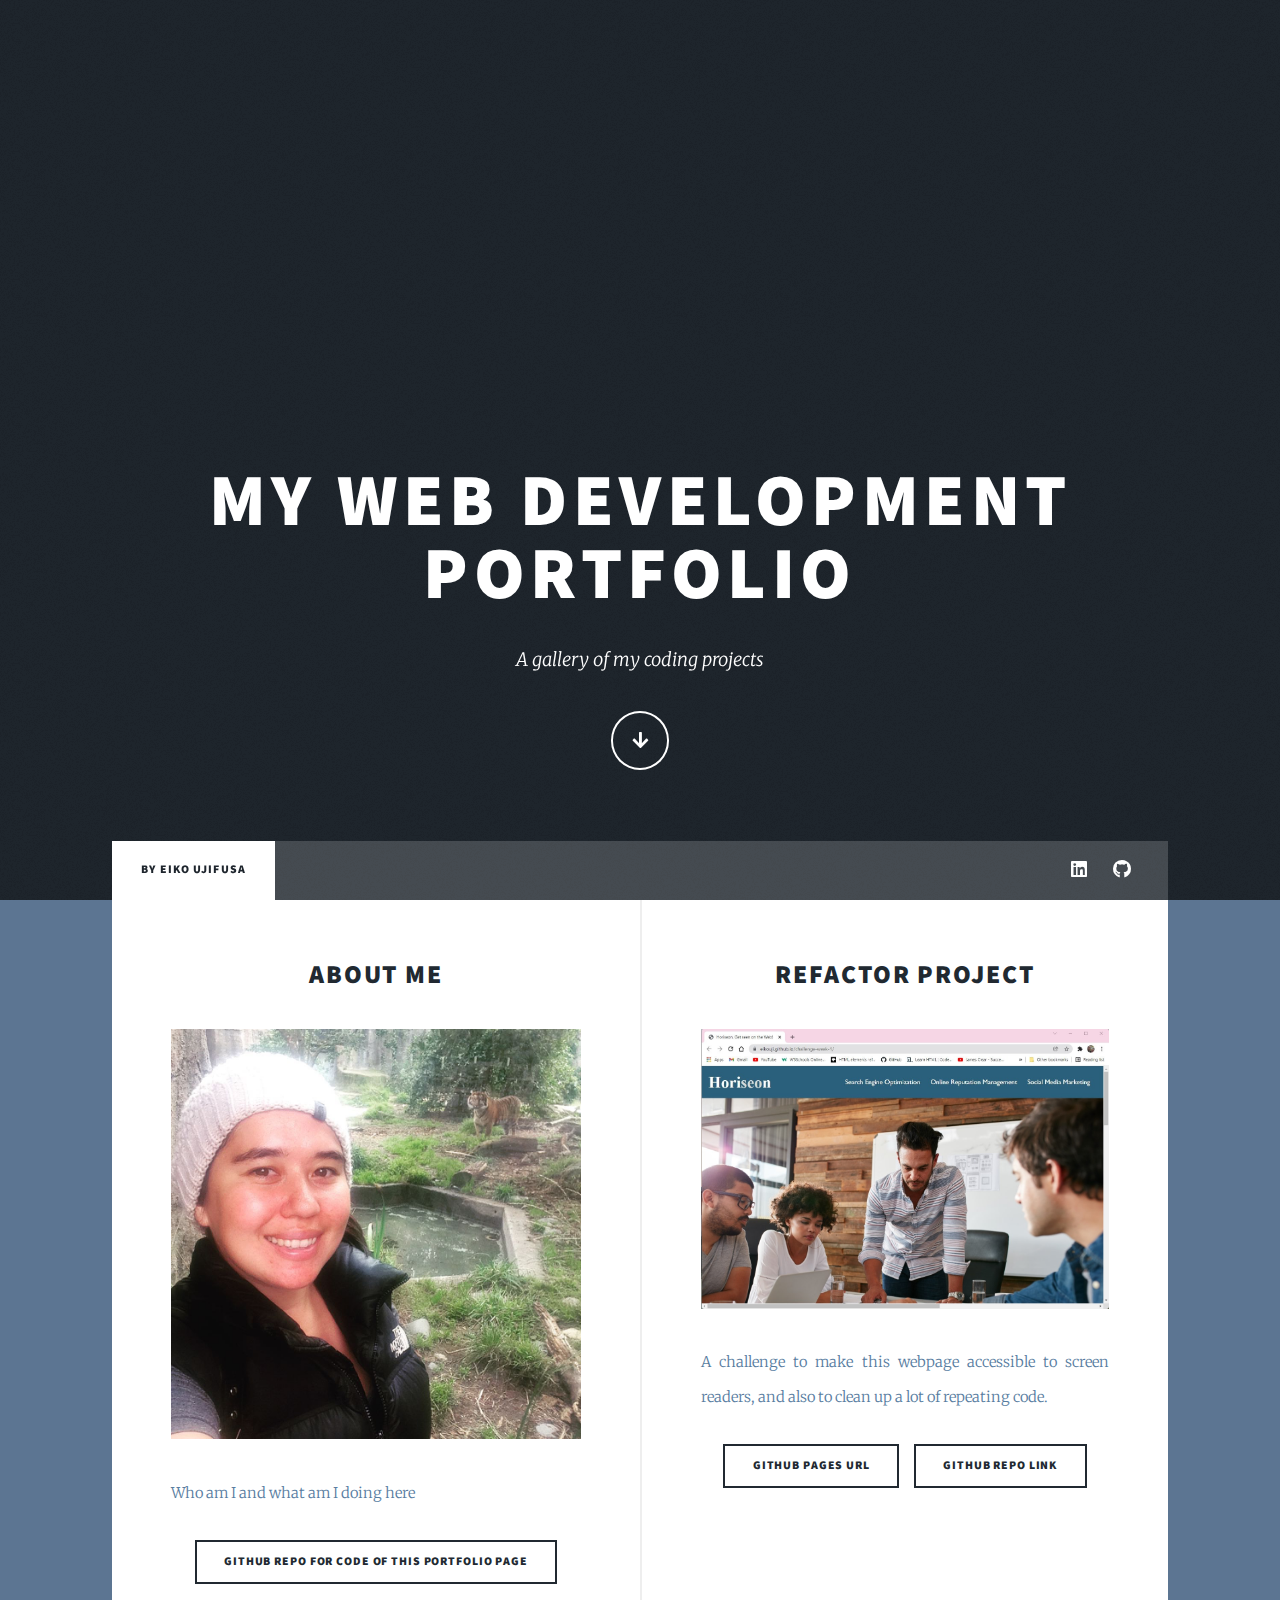
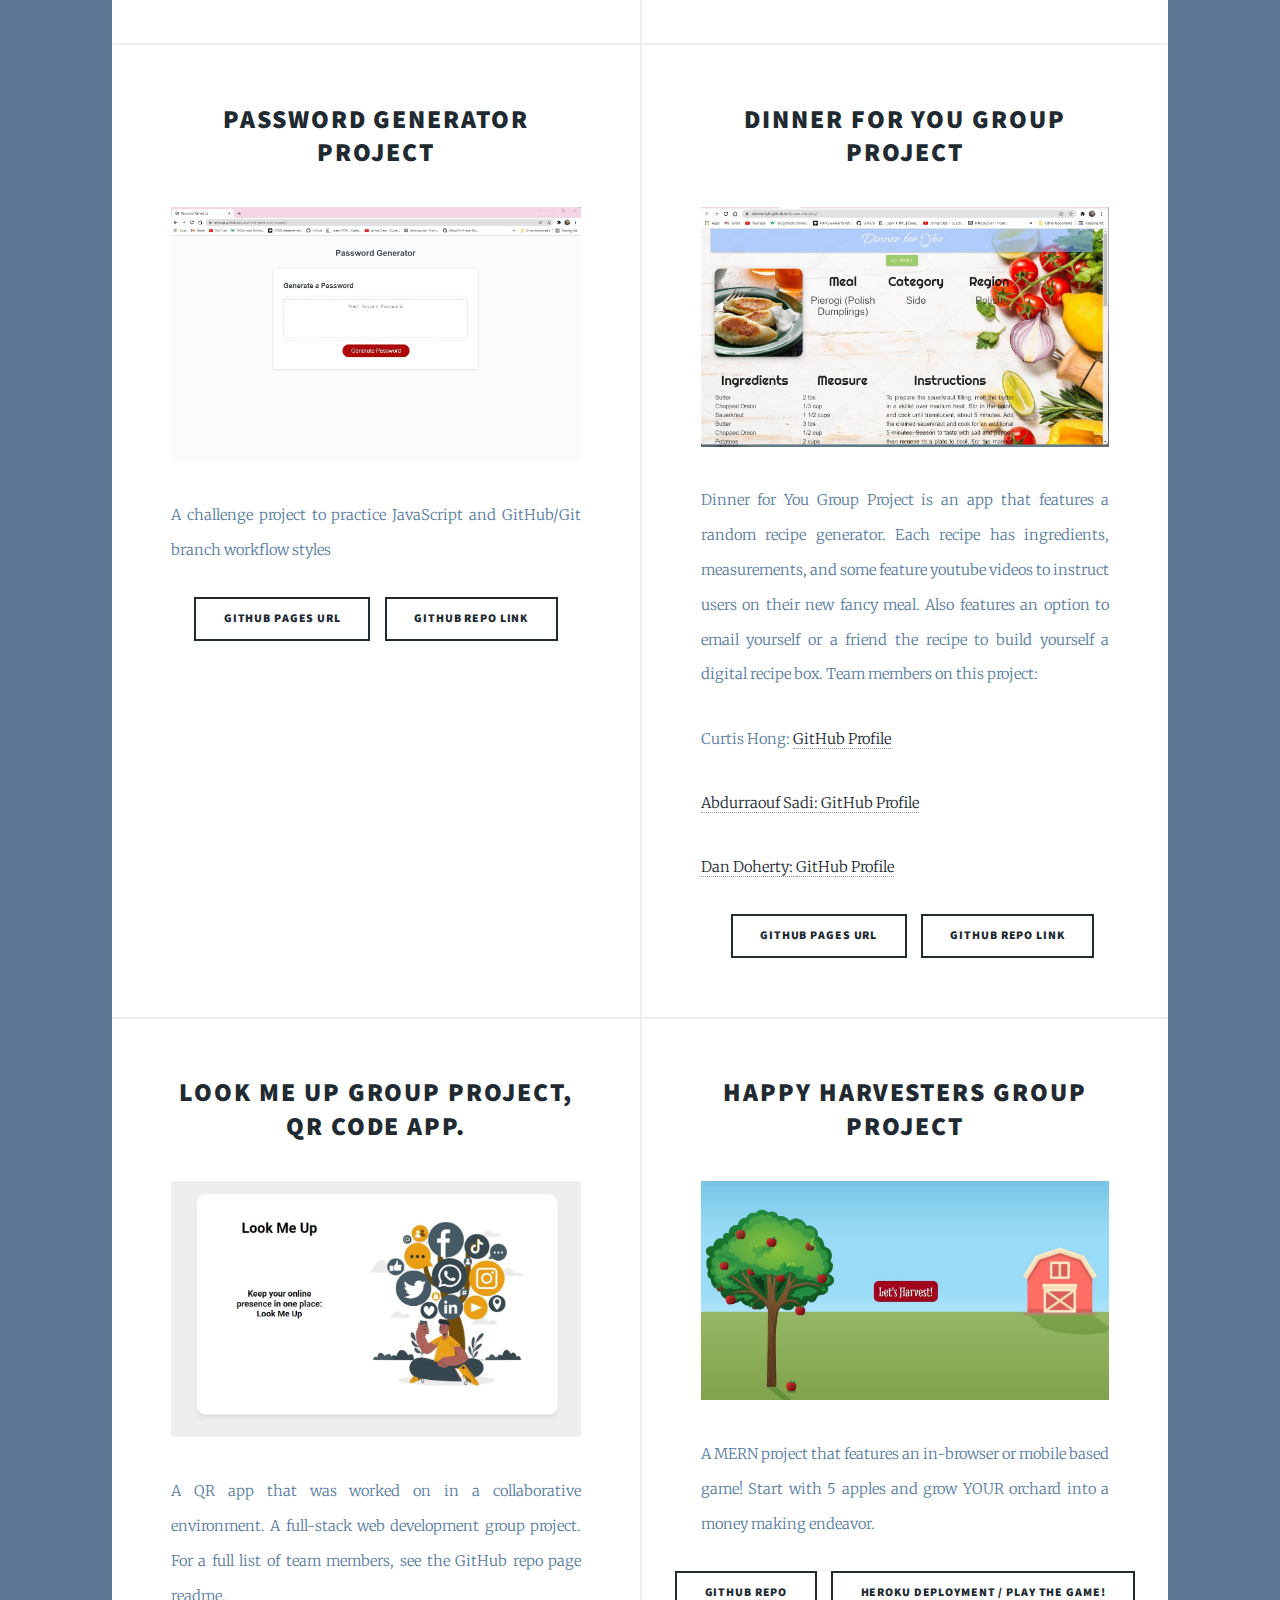
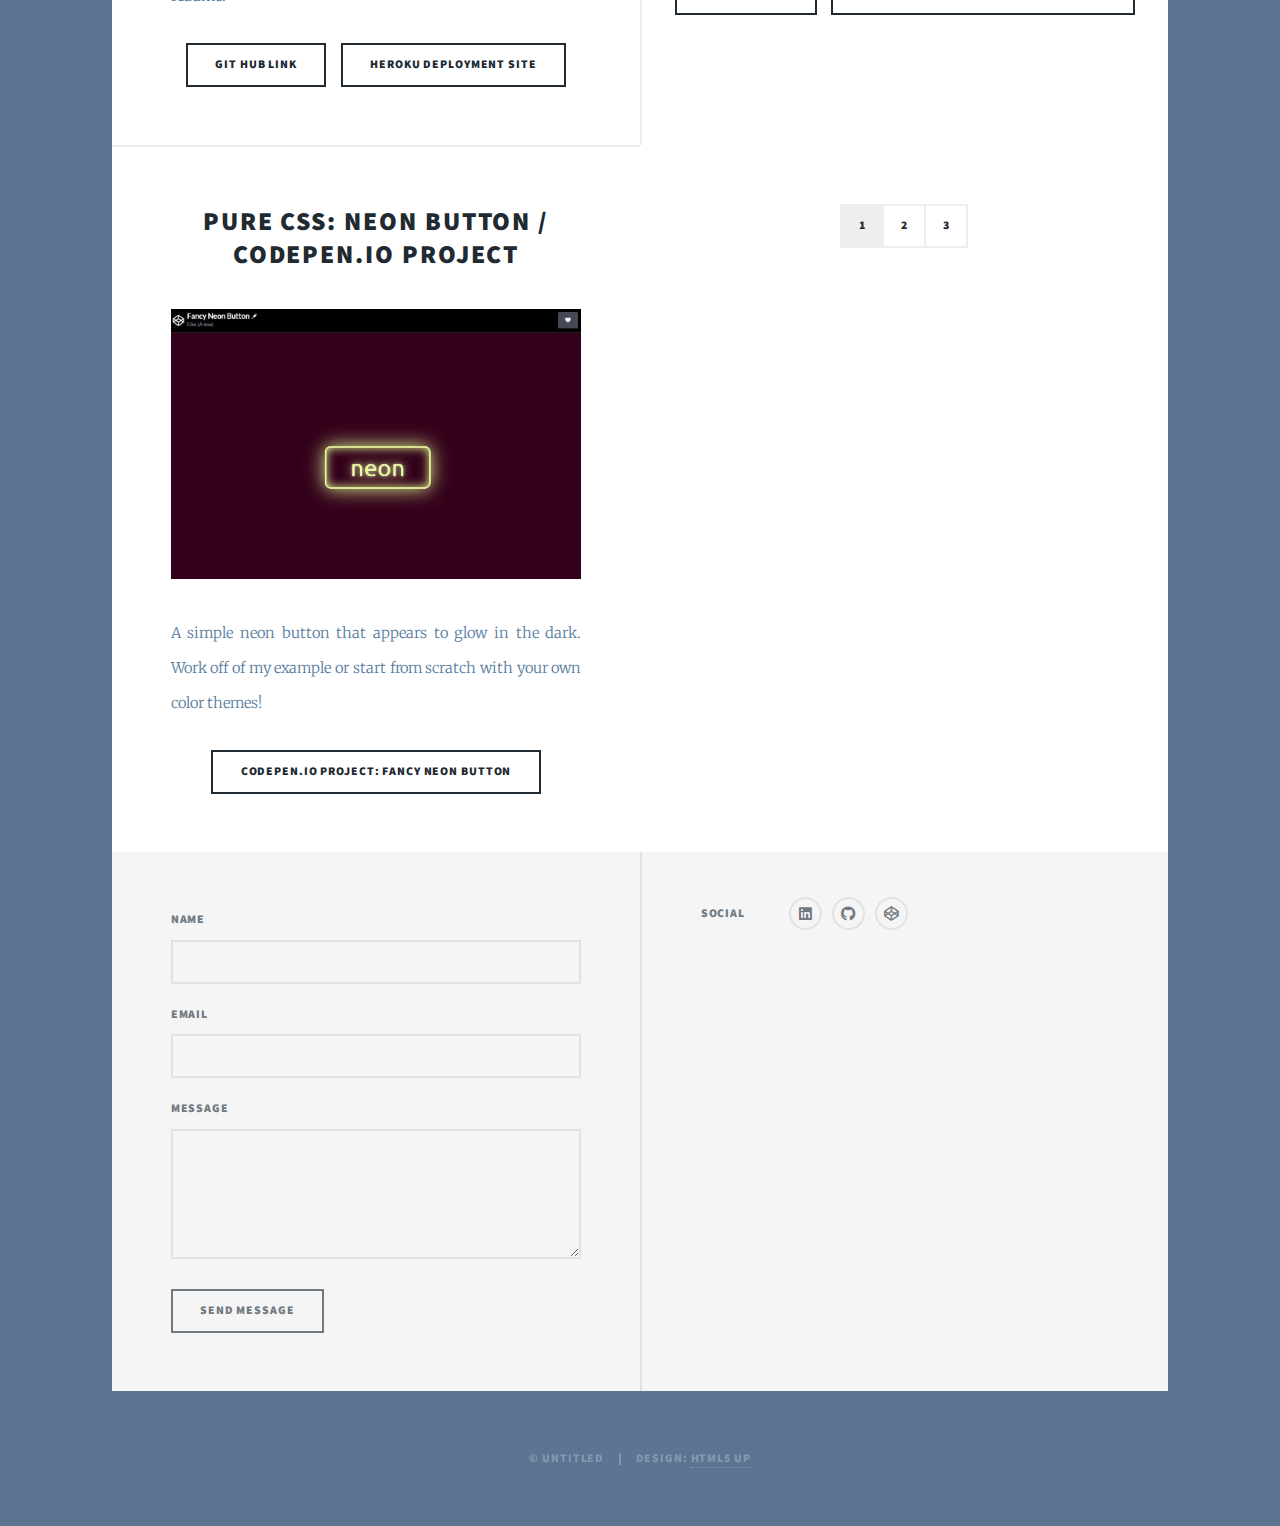
==== commit 08882c81: "added my codepen neon button to my projects list, and fixed all the links and image links to each sc" ====
--- a/index.html
+++ b/index.html
@@ -50,11 +50,10 @@
 									<header>
 										<h2><a href="#">About Me<br /></a></h2>
 									</header>
-									<a href="about-me.html" class="image fit"><img src="./images/Oct-21-2016.jpg" alt="a face portrait of Eiko Ujifusa" /></a>
+									<a href="about-me.html" class="image fit"><img src="./images/portrait_compress_18.jpg" alt="a face portrait of Eiko Ujifusa" /></a>
 									<p>Who am I and what am I doing here</p>
 									<ul class="actions special">
-										<li><a href="#" class="button">GitHub Pages URL</a></li>
-										<li><a href="#" class="button">GitHub Repo Link</a></li>
+										<li><a href="https://github.com/eikouji/coding-portfolio" class="button">GitHub Repo for code of this portfolio page</a></li>
 									</ul>
 								</article>
 								<article>
@@ -129,13 +128,12 @@
 								</article>
 								<article>
 									<header>
-										<h2><a href="#">Future Project<br /></a></h2>
-									</header>
-									<a href="#" class="image fit"><img src="./assets/images/pic02.jpg" alt="" /></a>
-									<p>A future project description</p>
-									<ul class="actions special">
-										<li><a href="#" class="button">Github Pages / other Deployment Link</a></li>
-										<li><a href="#" class="button">Github repo link</a></li>
+										<h2><a href="#">Pure CSS: Neon Button / Codepen.io project<br /></a></h2>
+									</header>
+									<a href="#" class="image fit"><img src="./images/codepen-neon-button-screenshot.jpg" alt="" /></a>
+									<p>A simple neon button that appears to glow in the dark. Work off of my example or start from scratch with your own color themes!</p>
+									<ul class="actions special">
+										<li><a href="https://codepen.io/eikouji/pen/MWrKXXY" class="button">Codepen.io Project: Fancy Neon Button</a></li>
 										
 									</ul>
 								</article>
@@ -146,11 +144,7 @@
 									<a href="#" class="page active">1</a>
 									<a href="#" class="page">2</a>
 									<a href="#" class="page">3</a>
-									<span class="extra">&hellip;</span>
-									<a href="#" class="page">8</a>
-									<a href="#" class="page">9</a>
-									<a href="#" class="page">10</a>
-									<a href="#" class="next">Next</a>
+									
 								</div>
 							</footer>
 
@@ -185,6 +179,7 @@
 								<ul class="icons alt">
 									<li><a href="https://www.linkedin.com/in/eiko-ujifusa-3a0b86220/" class="icon brands alt fa-linkedin"><span class="label">LinkedIn</span></a></li>
 									<li><a href="https://github.com/eikouji" class="icon brands alt fa-github"><span class="label">GitHub</span></a></li>
+									<li><a href="https://codepen.io/eikouji" class="icon brands alt fa-codepen"><span class="label">CodePen.io profile</span></a></li>
 								</ul>
 							</section>
 						</section>
--- a/assets/css/noscript.css
+++ b/assets/css/noscript.css
@@ -9,8 +9,8 @@
 /* Wrapper */
 
 	#wrapper {
-		background-color: #212931;
-		background-image: url("../../images/overlay.png"), linear-gradient(0deg, rgba(0, 0, 0, 0.1), rgba(0, 0, 0, 0.1)), url("../../images/bg.jpg");
+		background-color: #31404e;
+		background-image: url("../../images/markus-spiske-1LLh8k2_YFk-unsplash.jpg"), linear-gradient(0deg, rgba(0, 0, 0, 0.1), rgba(0, 0, 0, 0.1)), url("../../images/bg.jpg");
 		background-size: auto,								auto,														100% auto;
 		background-position: center,								center,														top center;
 		background-repeat: repeat,								no-repeat,													no-repeat;
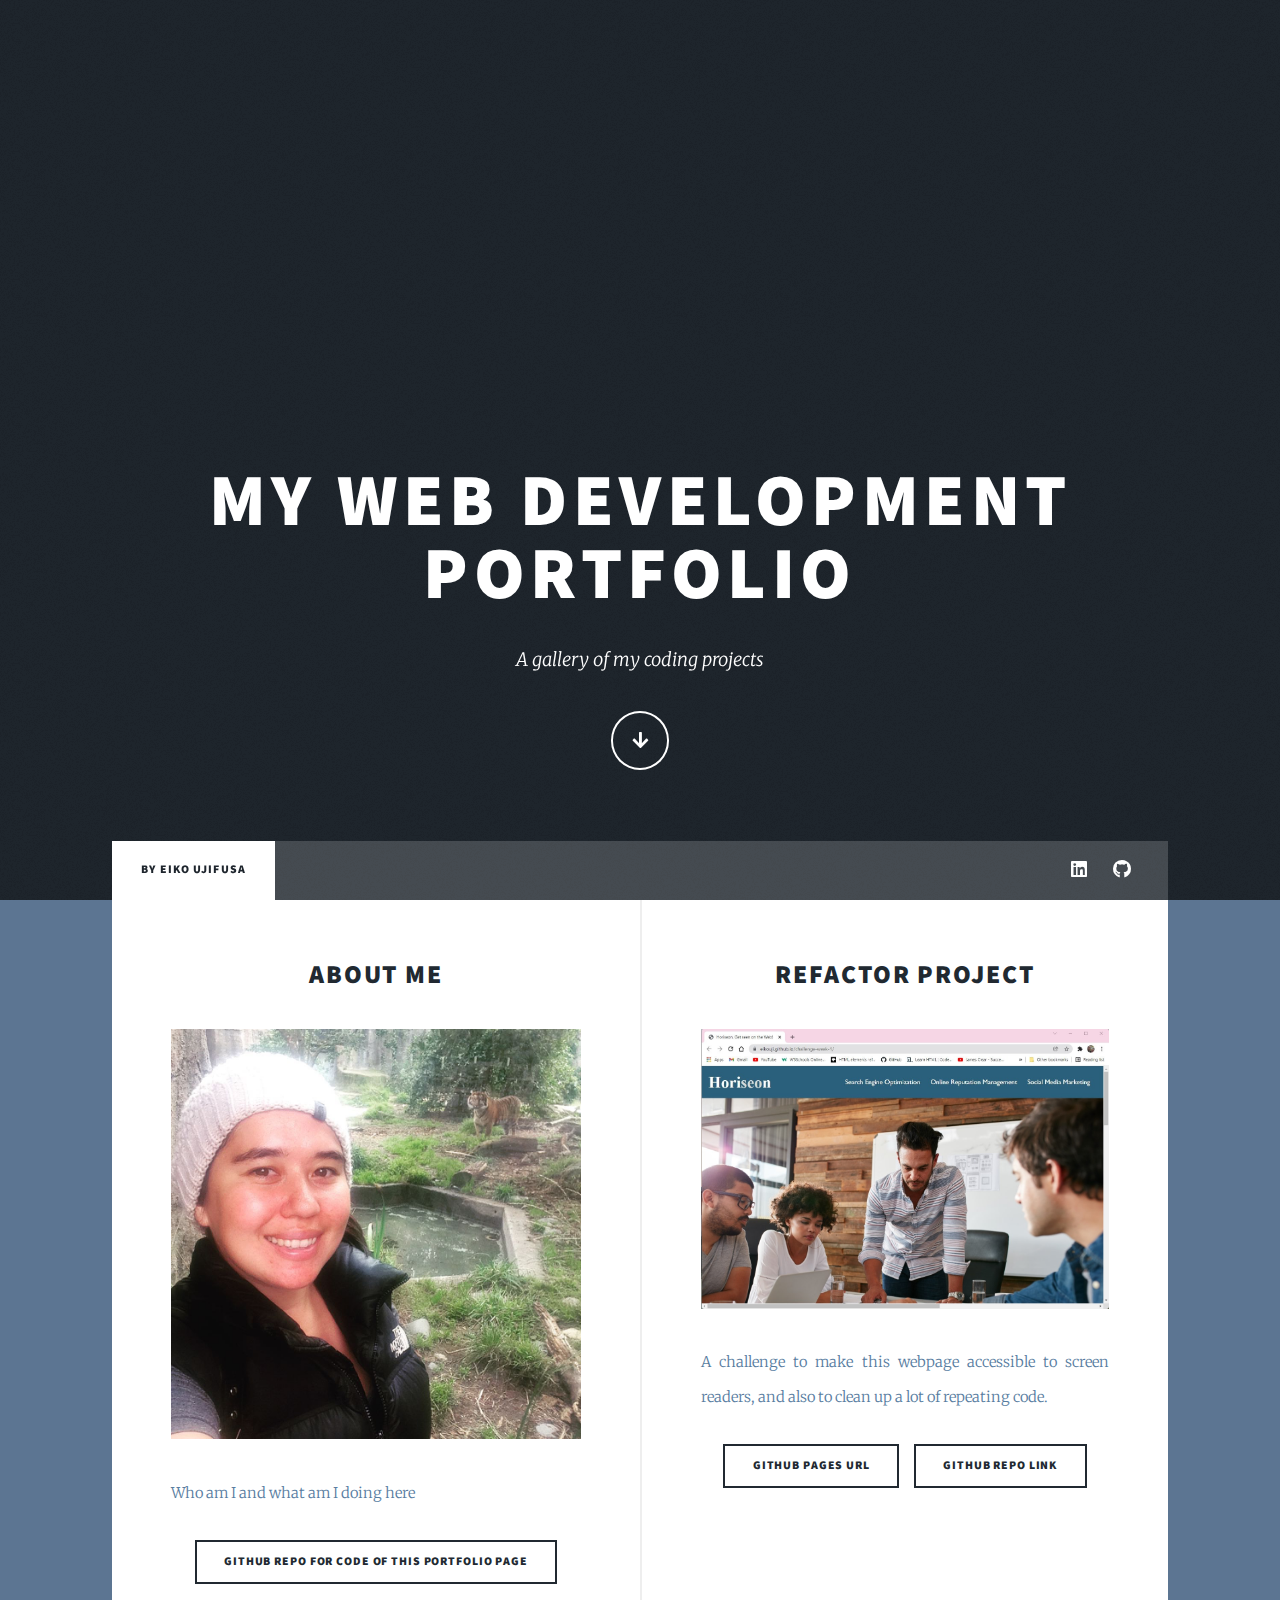
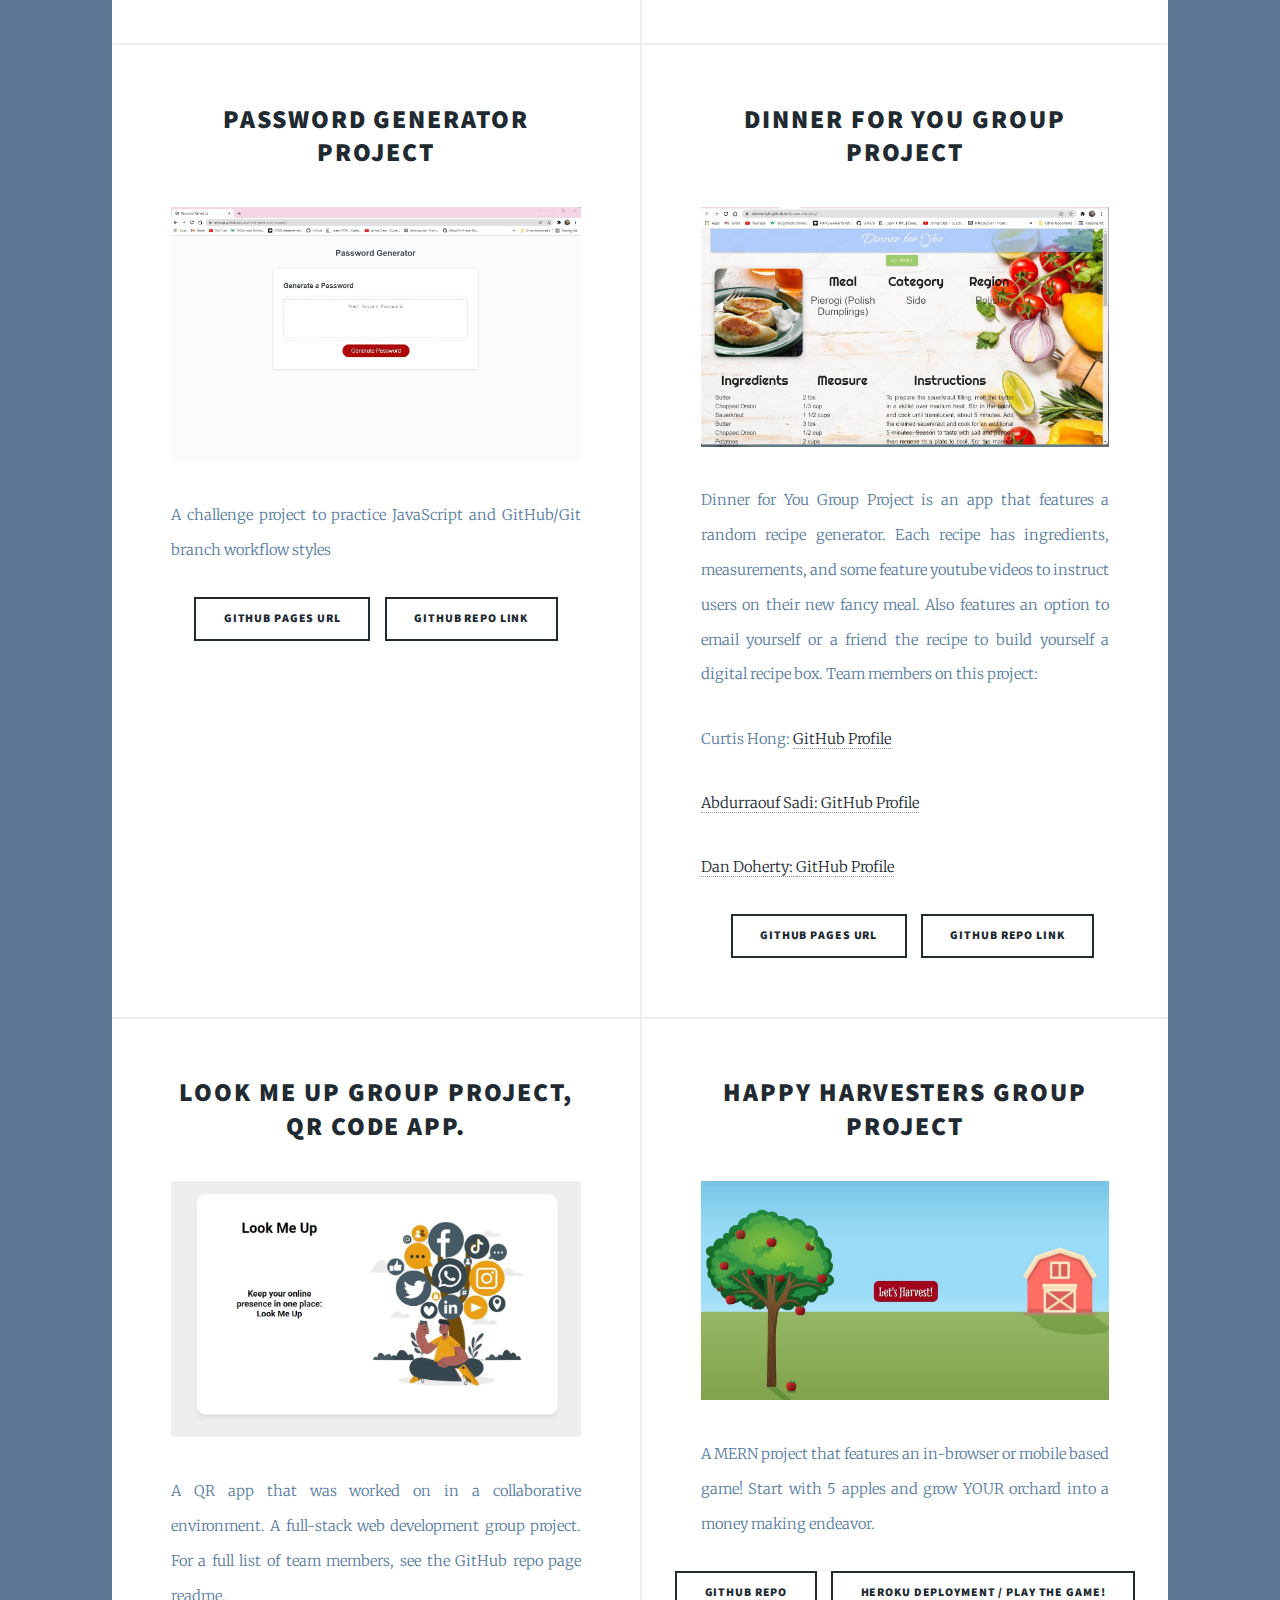
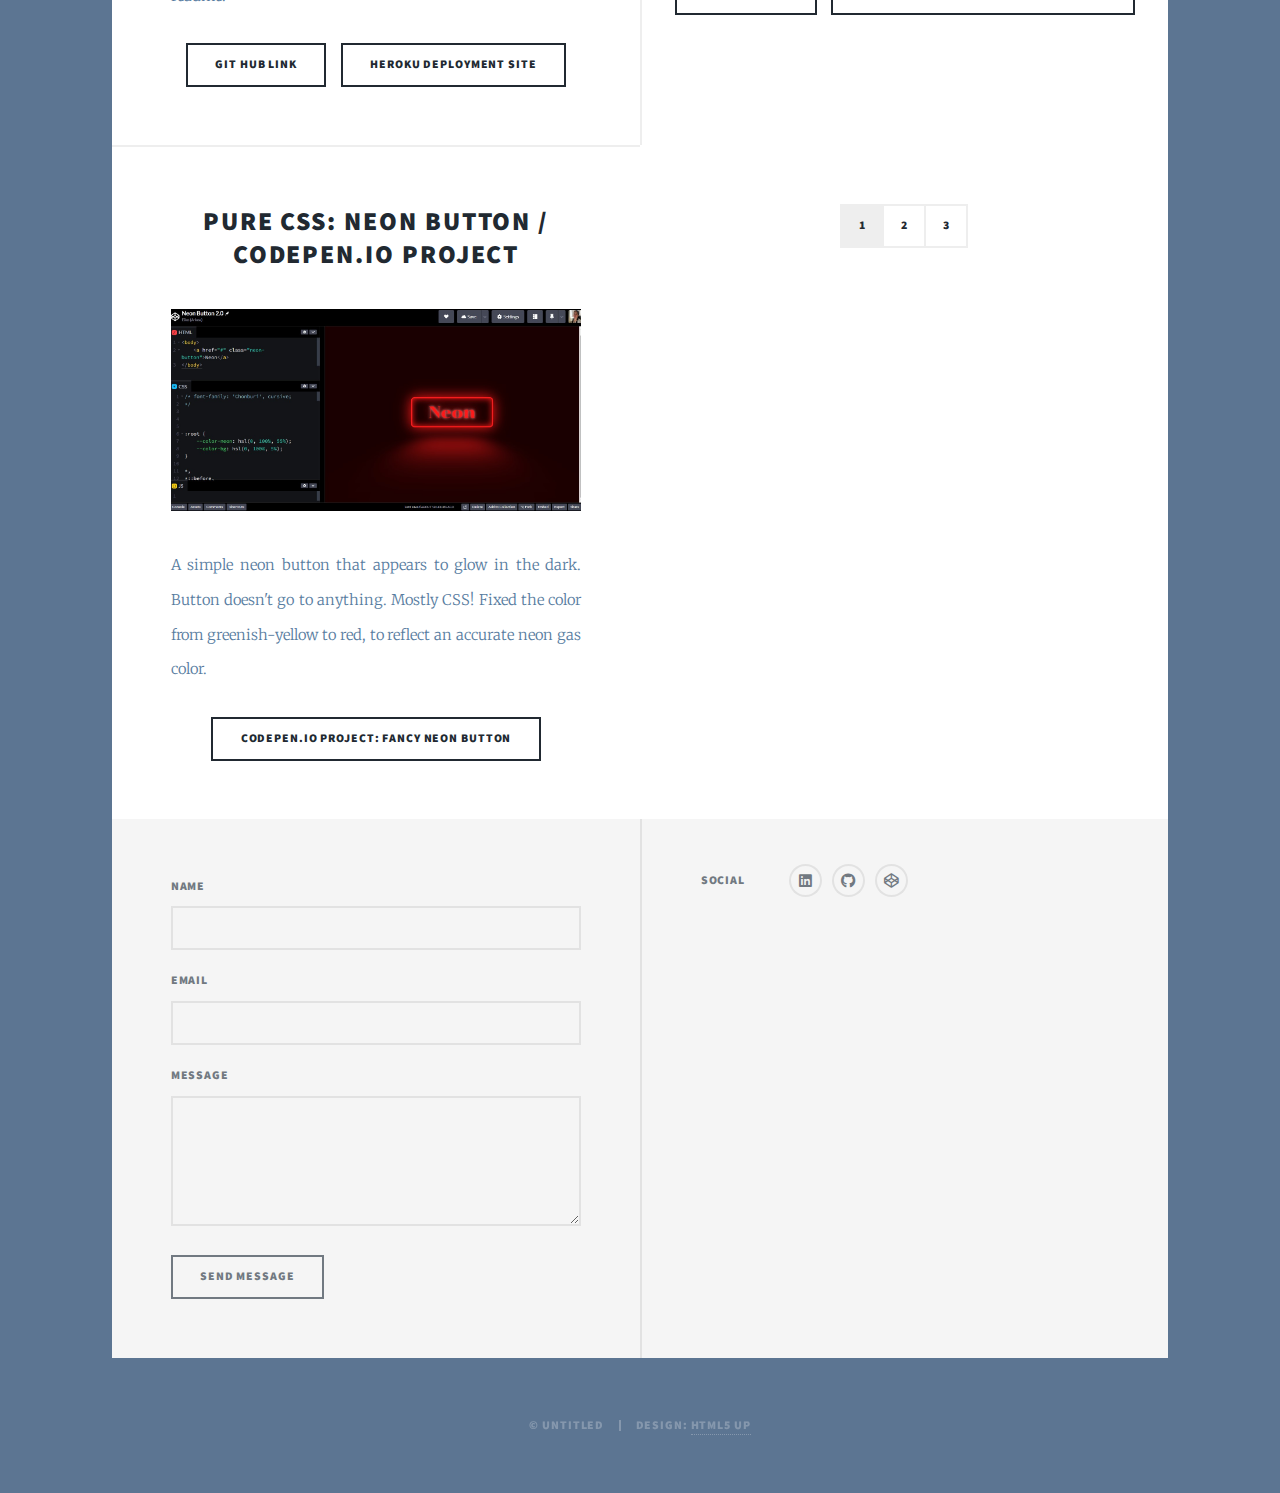
==== commit e67757a5: "updated Neon Button screen cap to current version" ====
--- a/index.html
+++ b/index.html
@@ -130,8 +130,8 @@
 									<header>
 										<h2><a href="#">Pure CSS: Neon Button / Codepen.io project<br /></a></h2>
 									</header>
-									<a href="#" class="image fit"><img src="./images/codepen-neon-button-screenshot.jpg" alt="" /></a>
-									<p>A simple neon button that appears to glow in the dark. Work off of my example or start from scratch with your own color themes!</p>
+									<a href="#" class="image fit"><img src="./images/Screenshot-Neon-Button.jpg" alt="" /></a>
+									<p>A simple neon button that appears to glow in the dark. Button doesn't go to anything. Mostly CSS! Fixed the color from greenish-yellow to red, to reflect an accurate neon gas color.</p>
 									<ul class="actions special">
 										<li><a href="https://codepen.io/eikouji/pen/MWrKXXY" class="button">Codepen.io Project: Fancy Neon Button</a></li>
 										
